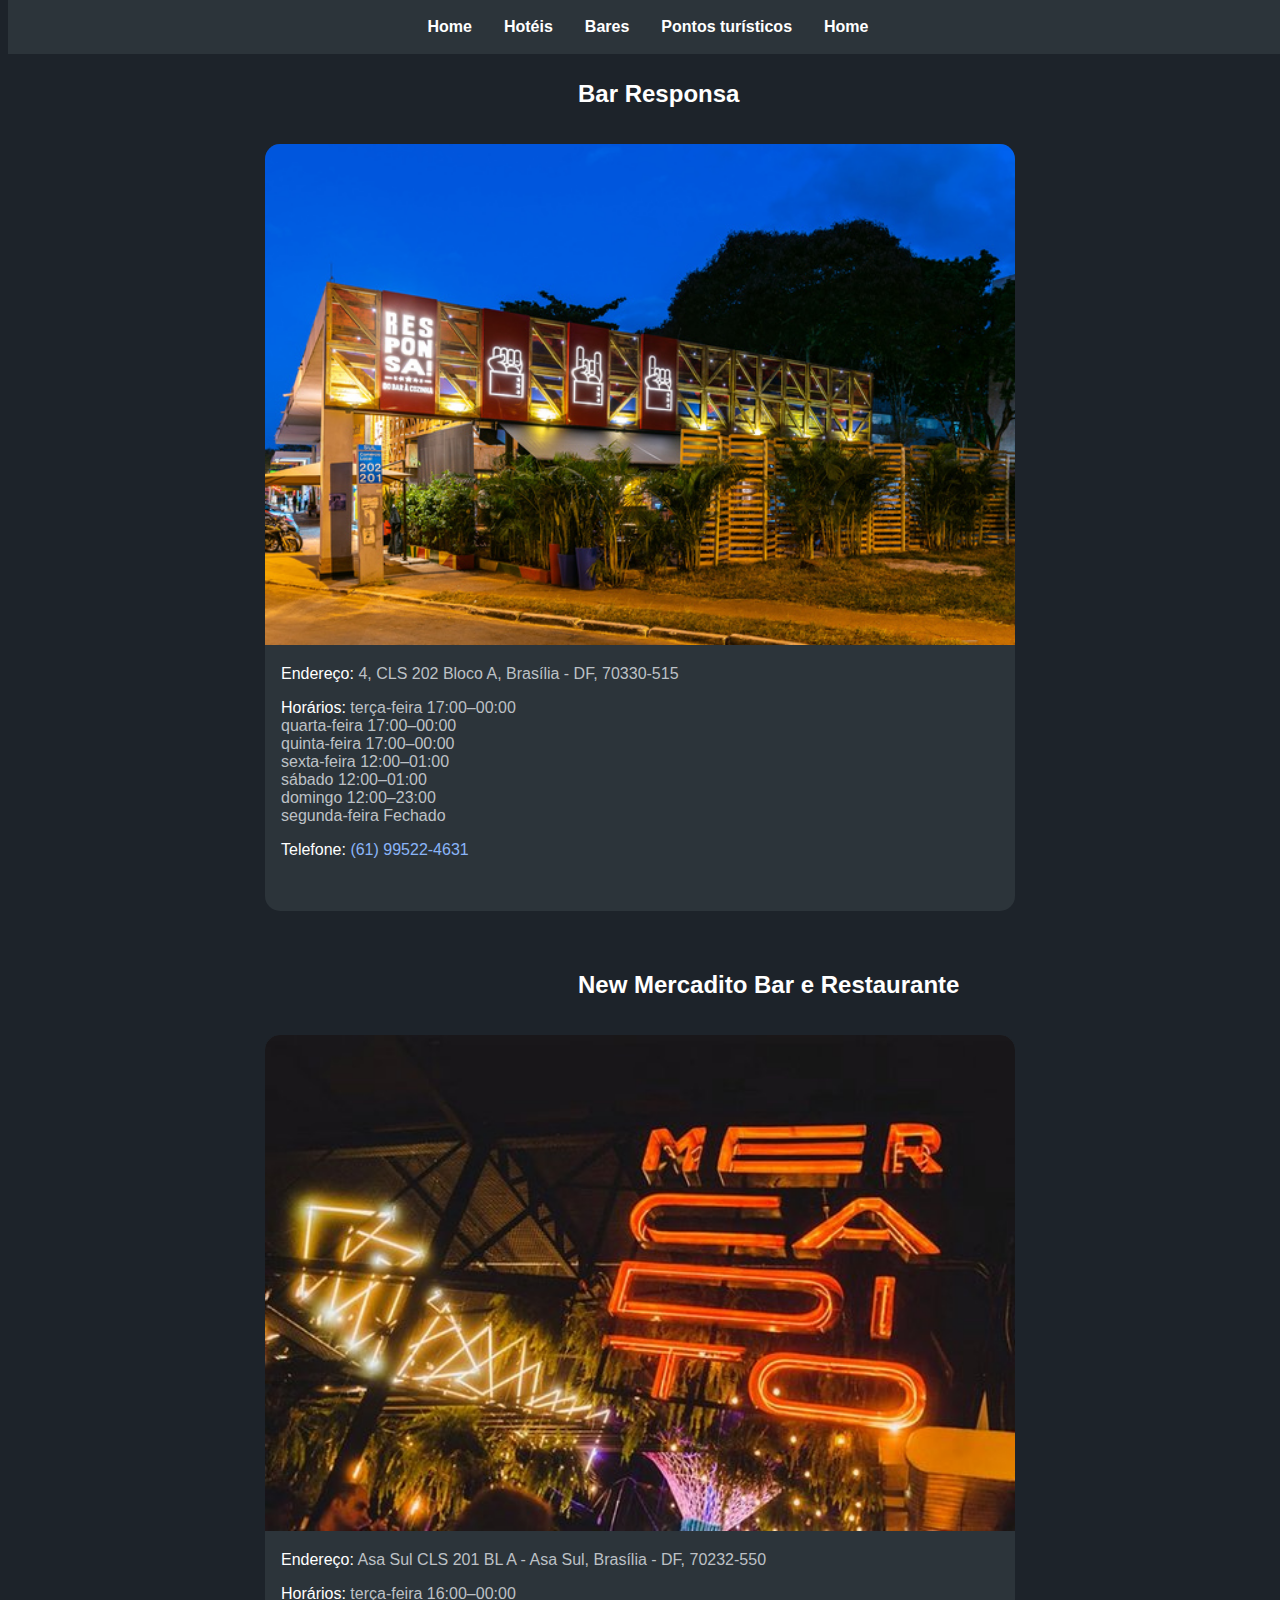
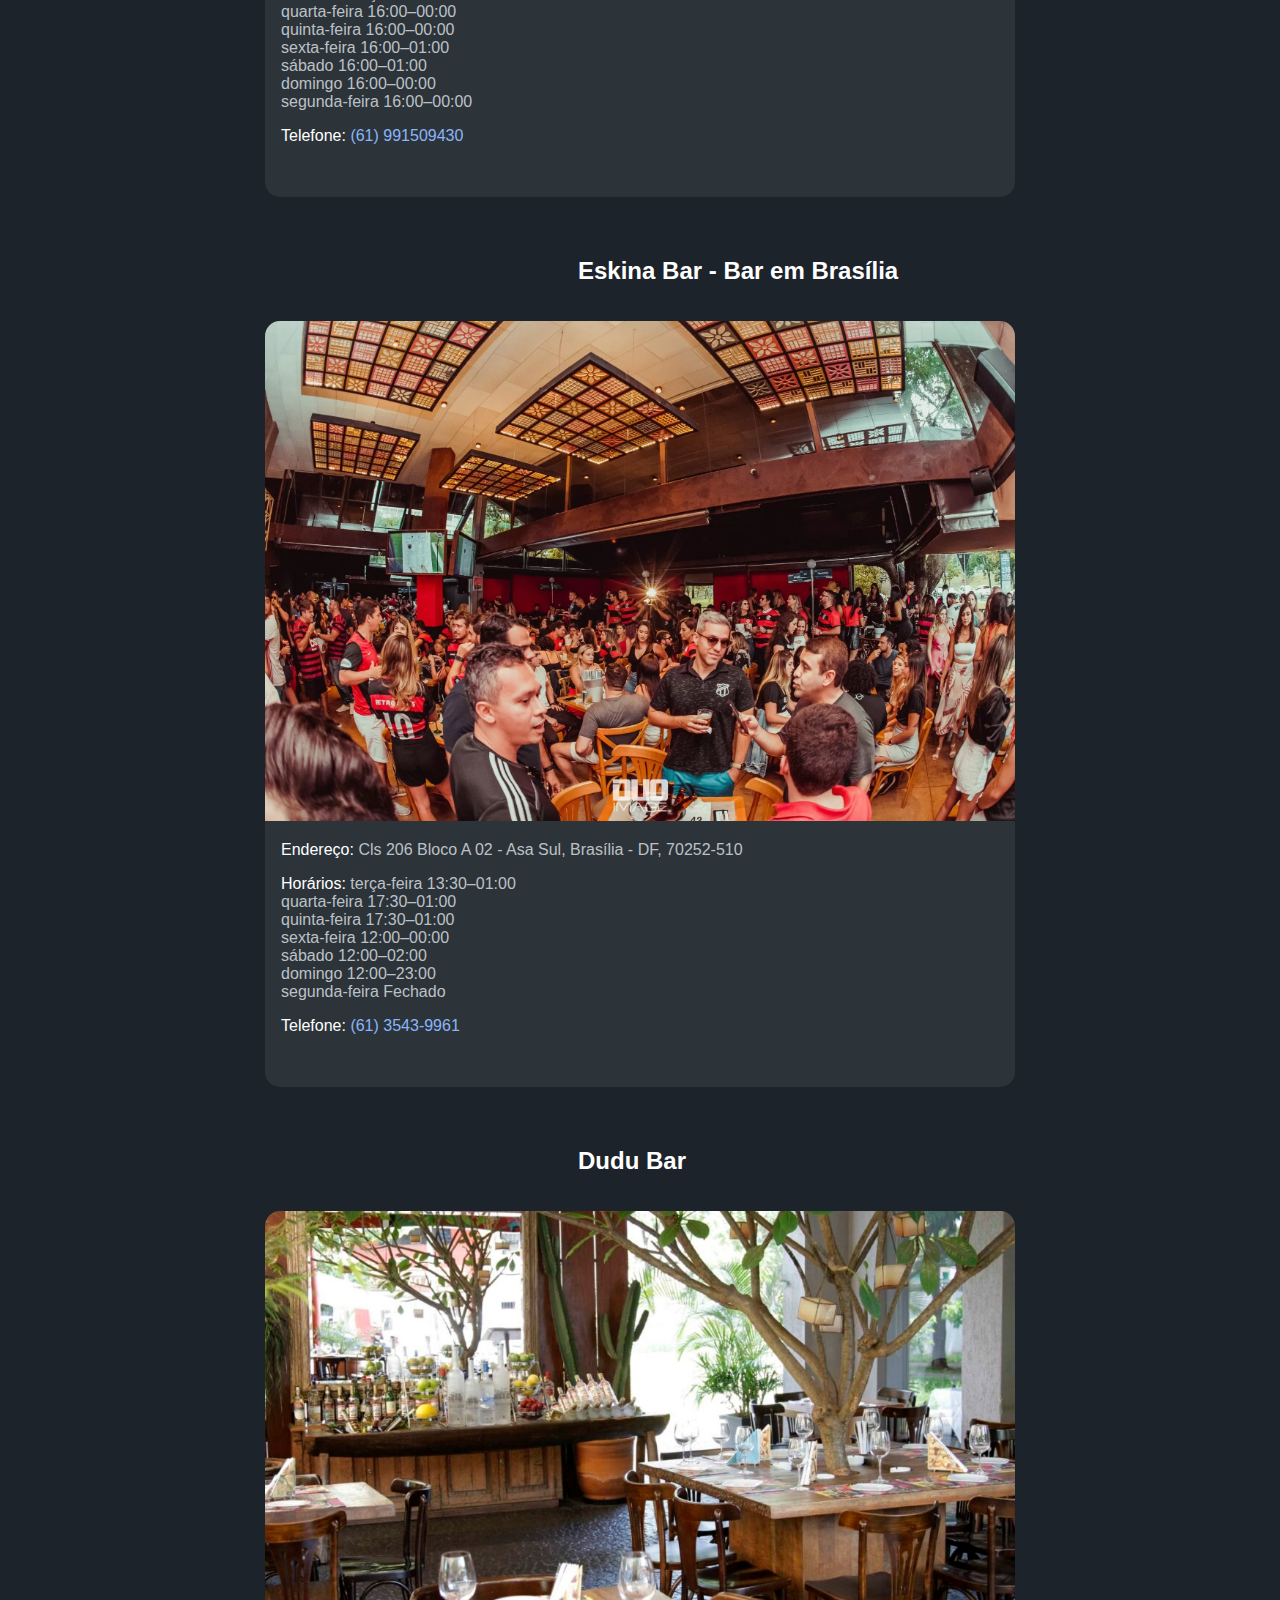
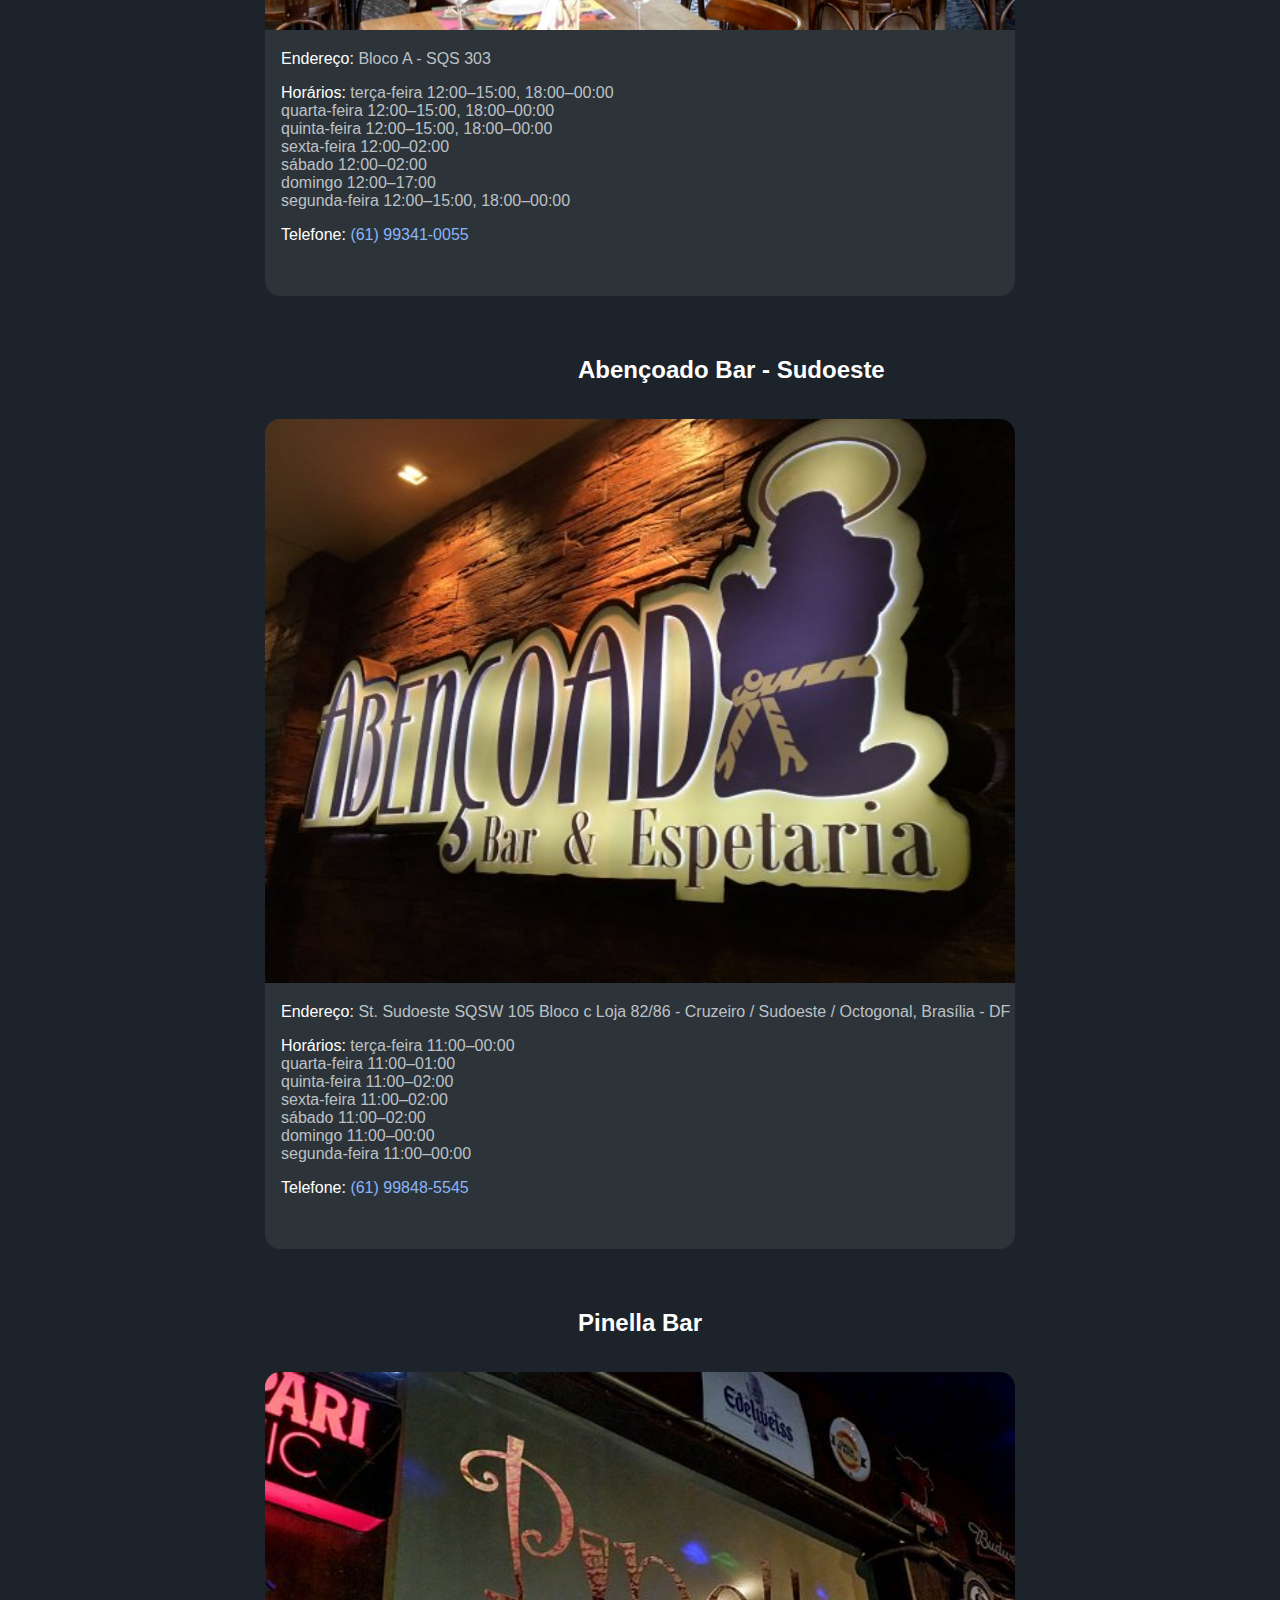
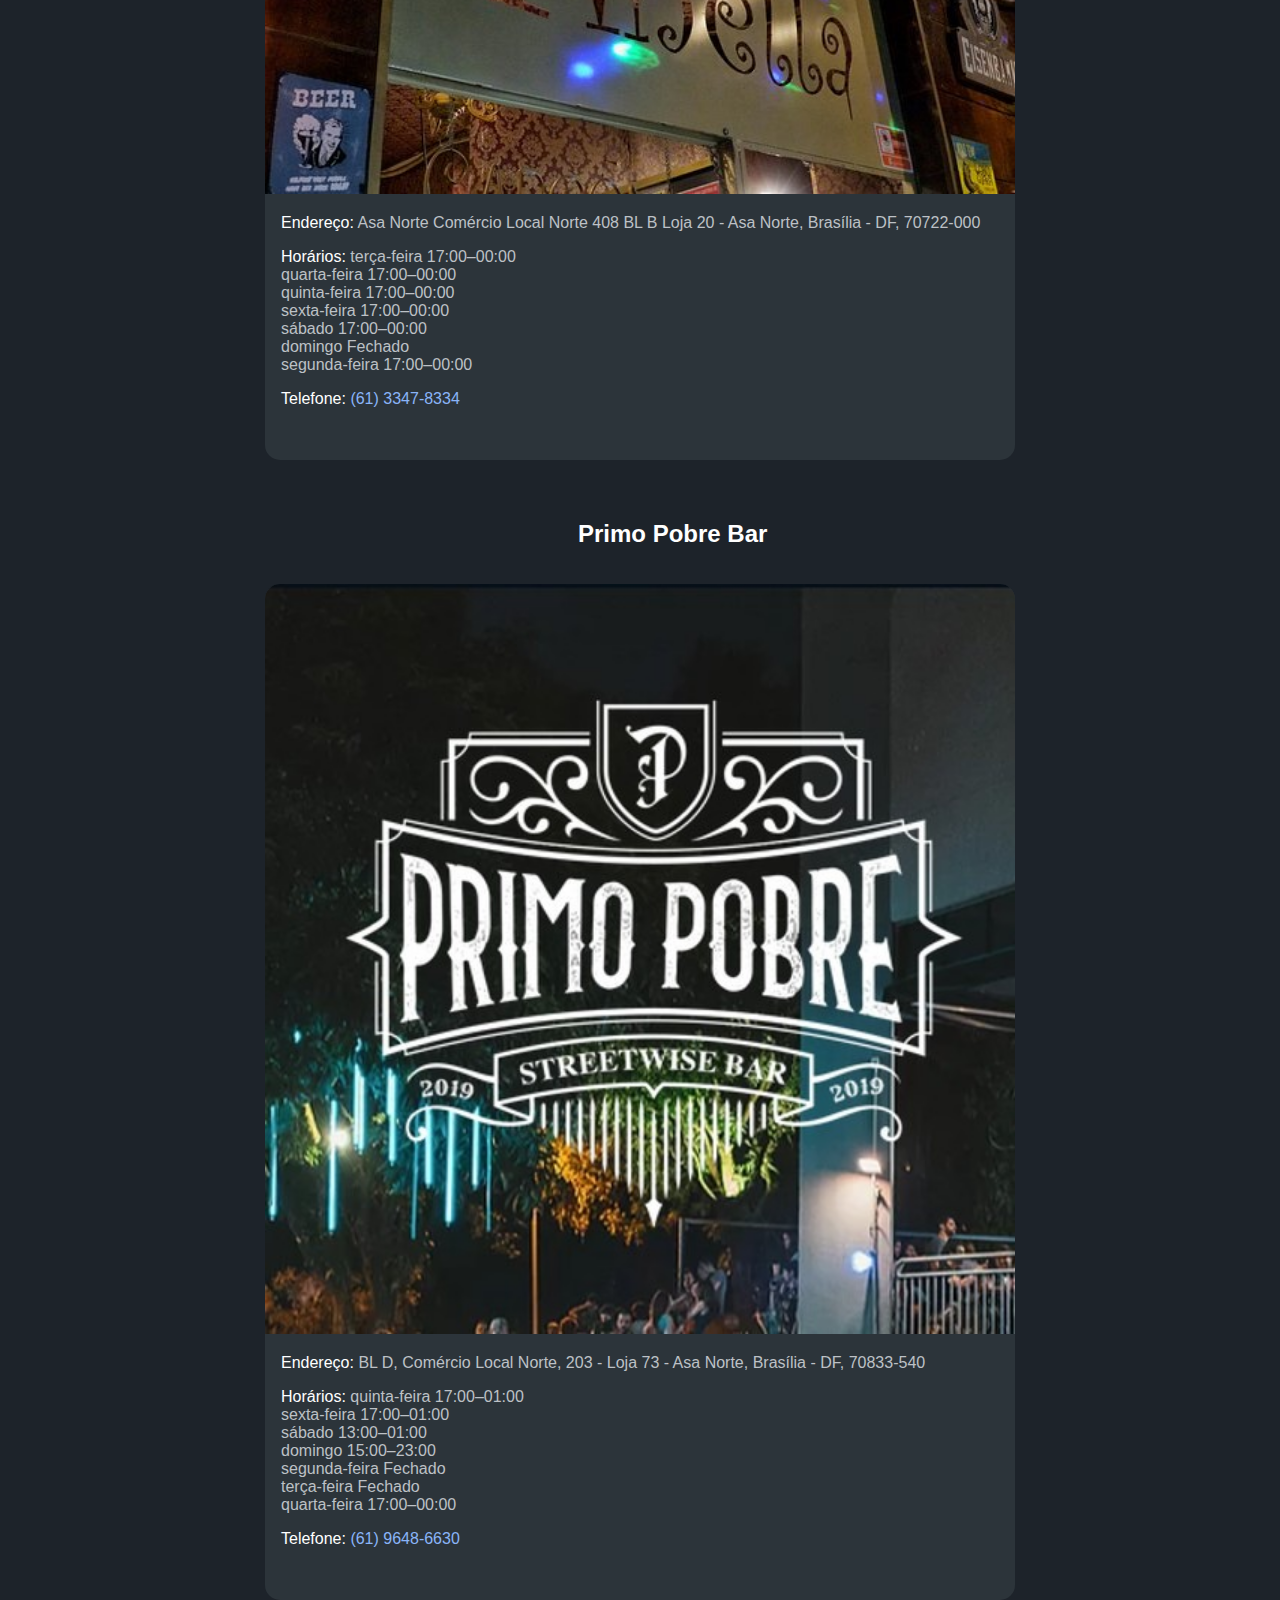
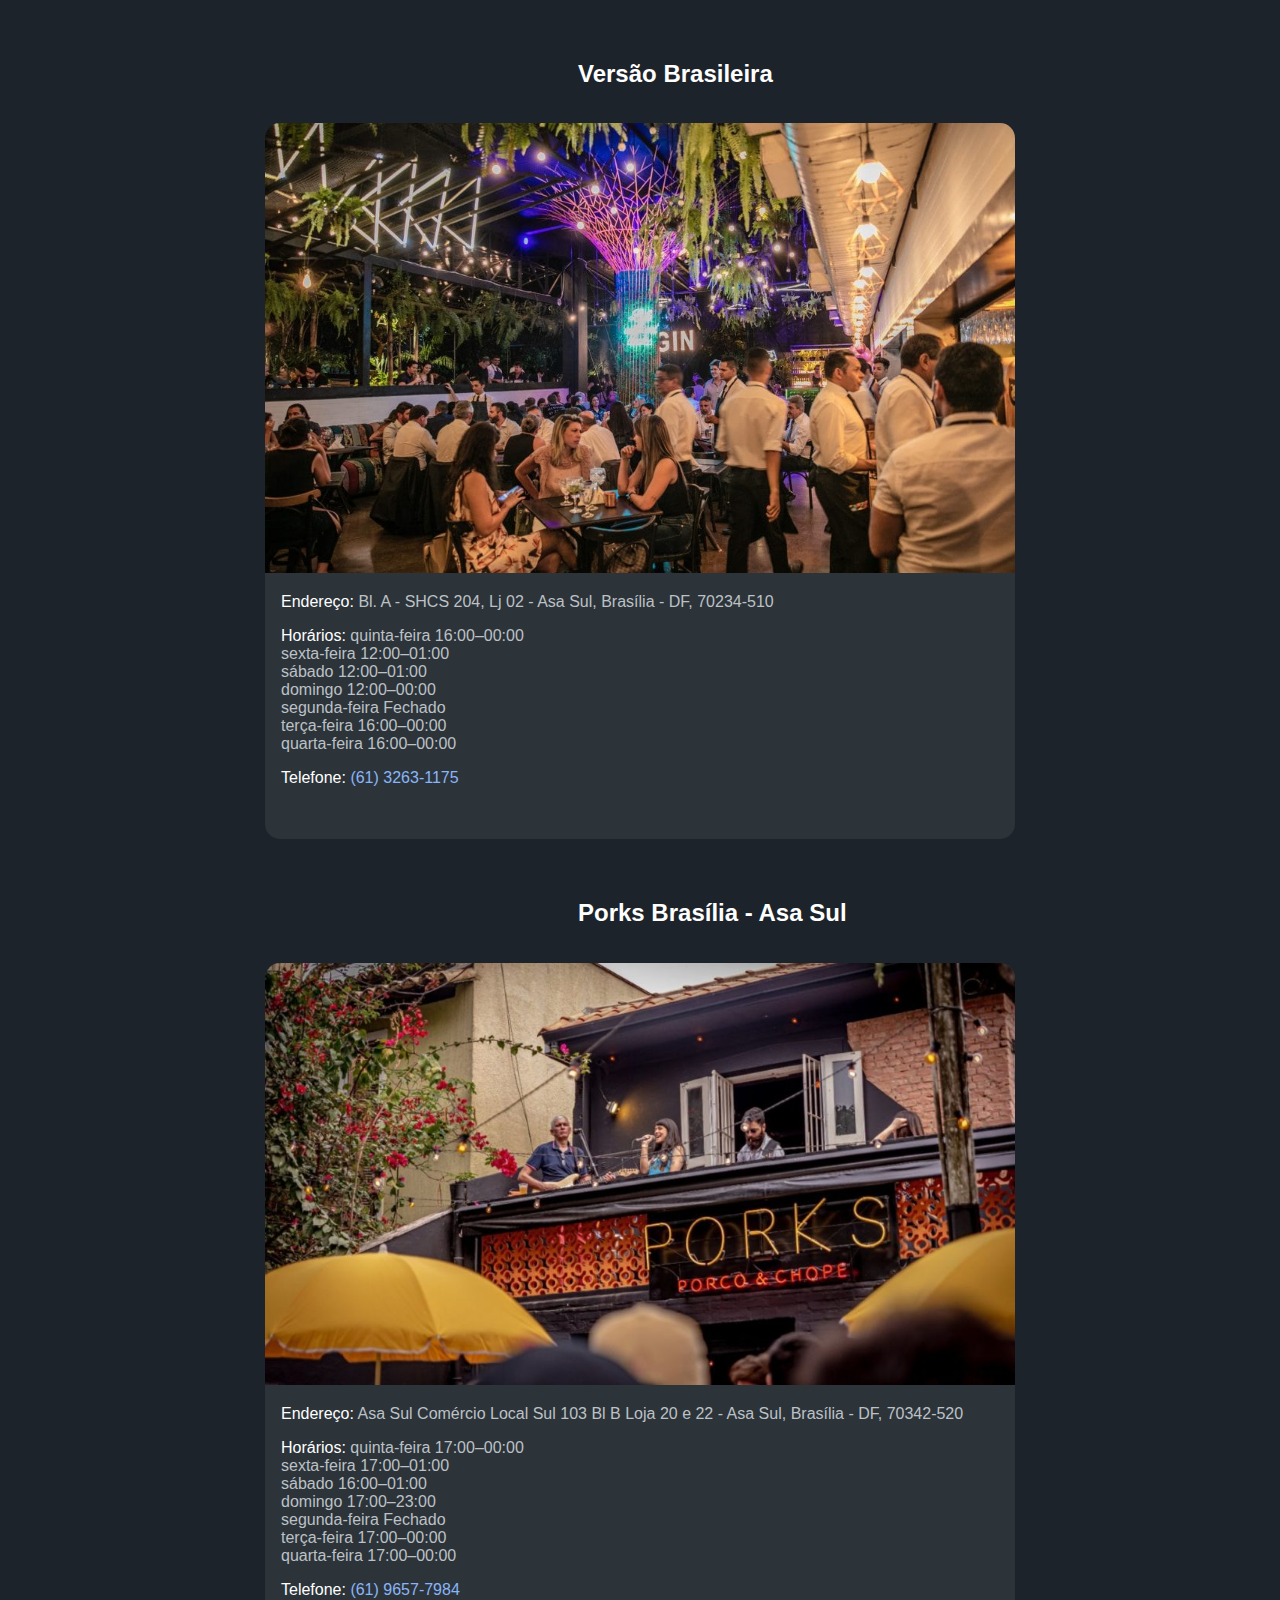
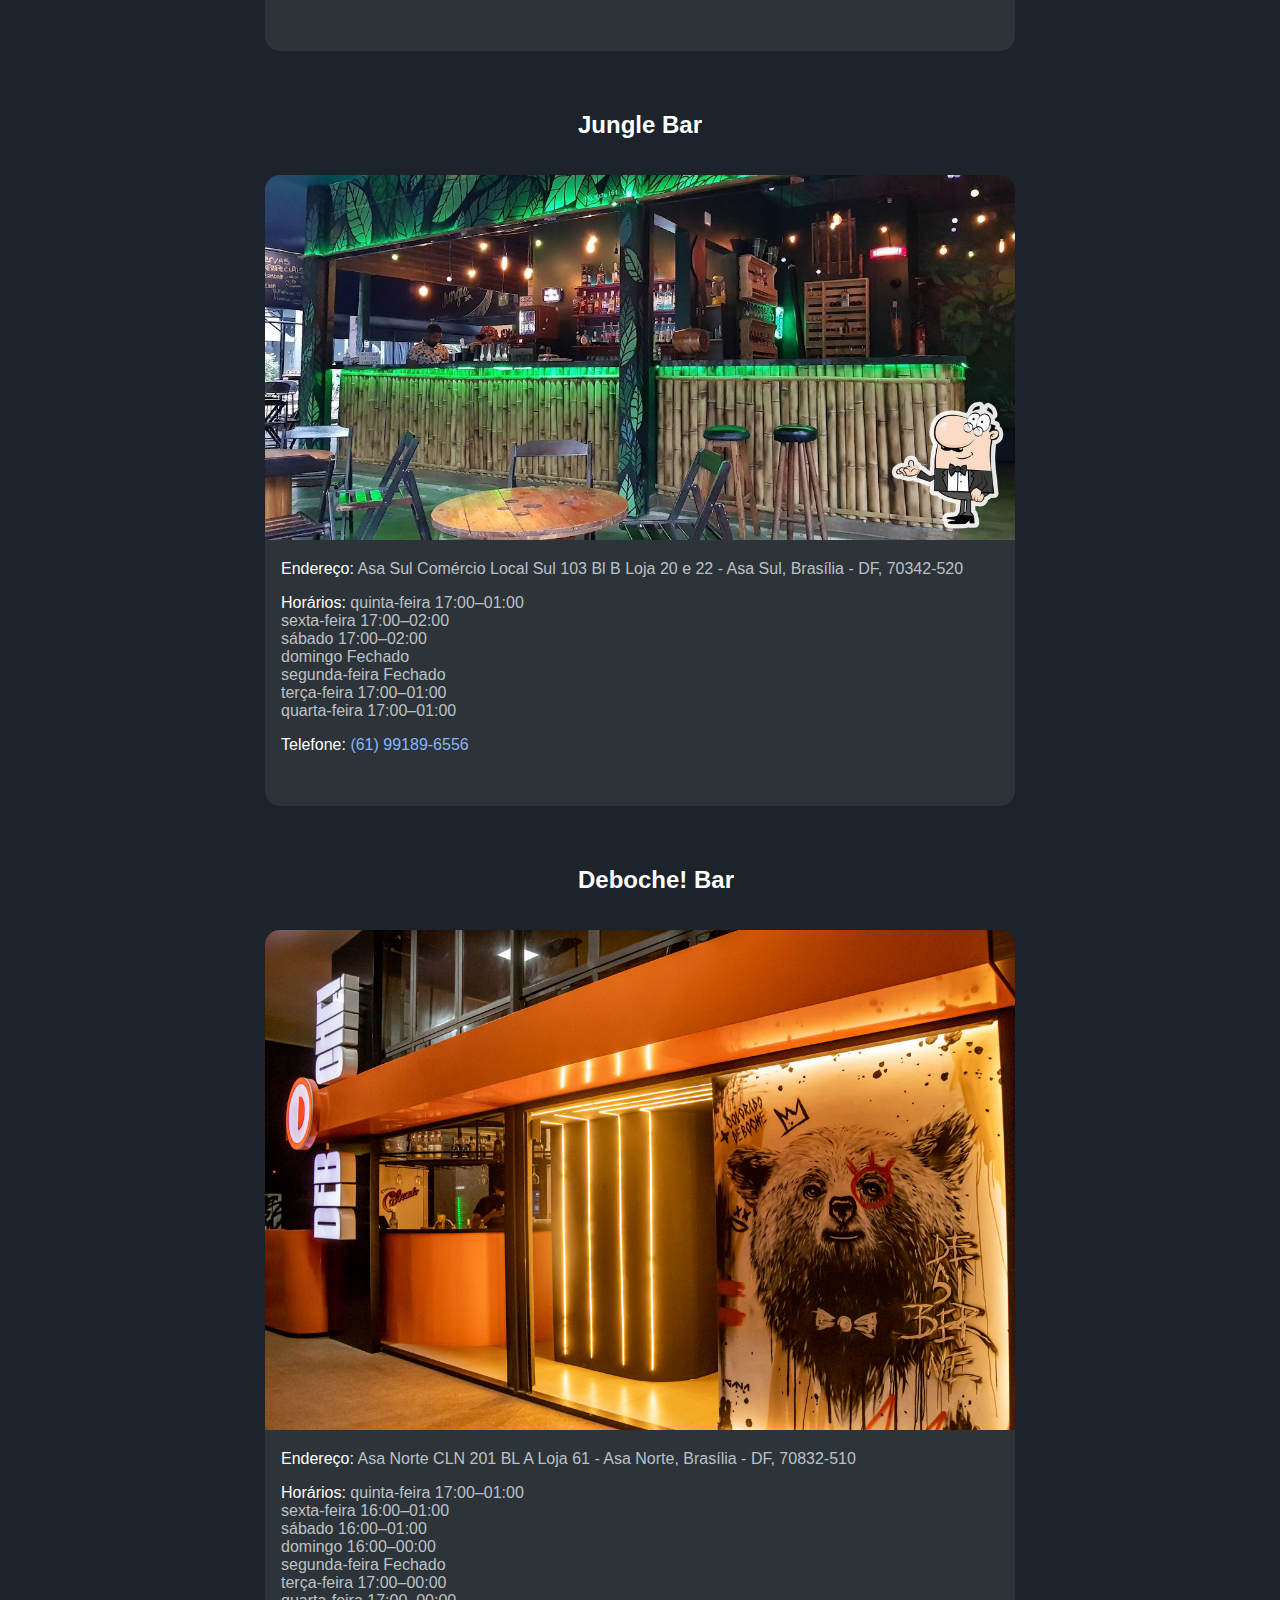
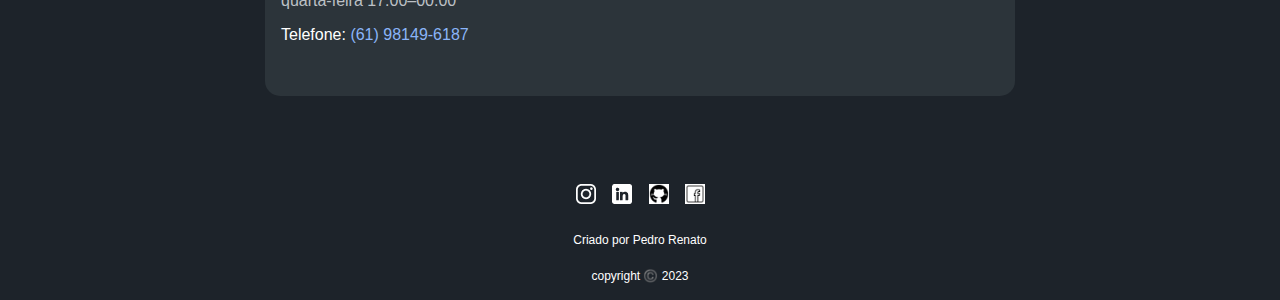
==== bares.html @ 53295cc0 "cartões bares finalizado" ====
<!DOCTYPE html>
<html lang="en">
<head>
    <meta charset="UTF-8">
    <meta http-equiv="X-UA-Compatible" content="IE=edge">
    <meta name="viewport" content="width=device-width, initial-scale=1.0">
    <link rel="stylesheet" href="style.css">
    <title>BSB</title>
    <link href="https://fonts.googleapis.com/icon?family=Material+Icons"rel="stylesheet">
</head>
<body onresize="mudouTamanho()" >
    
    <div class="menu">
        <span id="burguer" class="material-icons md-48" onclick="clickMenu()" >menu</span> 
        <ul class="menu-lista" id="itens">
            <li><a href="index.html" class="menu-item">Home</a></li>
            <li><a href="hoteis.html" class="menu-item">Hotéis</a></li>
            <li><a href="bares.html" class="menu-item">Bares</a></li>
            <li><a href="index.html" class="menu-item">Pontos turísticos</a></li>
            <li><a href="#" class="menu-item">Home</a></li>
        </ul>
    </div>
    <br><br>

    <h2 class="legenda-hoteis">Bar Responsa</h2>
    <article class="cartao-hoteis">
        <div class="cartao-hoteis-itens">
            <a href="#"><img src="responsa.jpg" class="imagens-card" alt="" width="750px"></a><br>
            <p class="texto-turistico"><span>Endereço:</span> 4, CLS 202 Bloco A, Brasília - DF, 70330-515</p>
            <p class="texto-turistico"><span>Horários:</span> 
                terça-feira	17:00–00:00 <br>
                quarta-feira	17:00–00:00 <br>
                quinta-feira	17:00–00:00 <br>
                sexta-feira	12:00–01:00 <br>
                sábado	12:00–01:00 <br>
                domingo	12:00–23:00 <br>
                segunda-feira	Fechado</p>
            <p class="texto-turistico"><span>Telefone:</span> <span class="telefone" >(61) 99522-4631</span></p>
            <br><br>
        </div>
    </article>
    
    <h2 class="legenda-hoteis">New Mercadito Bar e Restaurante</h2>
    <article class="cartao-hoteis">
        <div class="cartao-hoteis-itens">
            <a href="#"><img src="mercadito.jpg"  class="imagens-card" alt="" width="750px"></a><br>
            <p class="texto-turistico"><span>Endereço:</span> Asa Sul CLS 201 BL A - Asa Sul, Brasília - DF, 70232-550</p>
            <p class="texto-turistico"><span>Horários:</span> 
                terça-feira	16:00–00:00 <br>
                quarta-feira	16:00–00:00 <br>
                quinta-feira	16:00–00:00 <br>
                sexta-feira	16:00–01:00 <br>
                sábado	16:00–01:00 <br>
                domingo	16:00–00:00 <br>
                segunda-feira 16:00–00:00</p>
            <p class="texto-turistico"><span>Telefone:</span> <span class="telefone" >(61) 991509430</span></p>
            <br><br>
        </div>
    </article>

    <h2 class="legenda-hoteis">Eskina Bar - Bar em Brasília</h2>
    <article class="cartao-hoteis">
        <div class="cartao-hoteis-itens">
            <a href="#"><img src="eskina.webp" class="imagens-card" alt="" width="750px"></a><br>
            <p class="texto-turistico"><span>Endereço:</span> Cls 206 Bloco A 02 - Asa Sul, Brasília - DF, 70252-510</p>
            <p class="texto-turistico"><span>Horários:</span> 
                terça-feira	13:30–01:00 <br>
                quarta-feira	17:30–01:00 <br>
                quinta-feira	17:30–01:00 <br>
                sexta-feira	12:00–00:00 <br>
                sábado	12:00–02:00 <br>
                domingo	12:00–23:00 <br>
                segunda-feira Fechado</p>
            <p class="texto-turistico"><span>Telefone:</span> <span class="telefone" >(61) 3543-9961</span></p>
            <br><br>
        </div>
    </article>


    <h2 class="legenda-hoteis">Dudu Bar</h2>
    <article class="cartao-hoteis">
        <div class="cartao-hoteis-itens">
            <a href="#"><img src="dudu-bar.jpg"  class="imagens-card" alt="" width="750px"></a><br>
            <p class="texto-turistico"><span>Endereço:</span> Bloco A - SQS 303</p>
            <p class="texto-turistico"><span>Horários:</span> 
                terça-feira	    12:00–15:00, 18:00–00:00 <br>
                quarta-feira	12:00–15:00, 18:00–00:00 <br>
                quinta-feira	12:00–15:00, 18:00–00:00 <br>
                sexta-feira	    12:00–02:00 <br>
                sábado	        12:00–02:00 <br>
                domingo	        12:00–17:00 <br>
                segunda-feira	12:00–15:00, 18:00–00:00
            </p>
            <p class="texto-turistico"><span>Telefone:</span> <span class="telefone" >(61) 99341-0055</span></p>
            <br><br>
        </div>
    </article>

    <h2 class="legenda-hoteis">Abençoado Bar - Sudoeste</h2>
    <article class="cartao-hoteis">
        <div class="cartao-hoteis-itens">
            <a href="#"><img src="abencoado.jpg" class="imagens-card" alt="" width="750px"></a><br>
            <p class="texto-turistico"><span>Endereço:</span> St. Sudoeste SQSW 105 Bloco c Loja 82/86 - Cruzeiro / Sudoeste / Octogonal, Brasília - DF</p>
            <p class="texto-turistico"><span>Horários:</span> terça-feira	11:00–00:00 <br>
                quarta-feira	11:00–01:00 <br>
                quinta-feira	11:00–02:00 <br>
                sexta-feira	11:00–02:00 <br>
                sábado	11:00–02:00 <br>
                domingo	11:00–00:00 <br>
                segunda-feira	11:00–00:00
            </p>
            <p class="texto-turistico"><span>Telefone:</span> <span class="telefone" >(61) 99848-5545</span></p>
            <br><br>
        </div>
    </article>

    <h2 class="legenda-hoteis">Pinella Bar</h2>
    <article class="cartao-hoteis">
        <div class="cartao-hoteis-itens">
            <a href="#"><img src="pinella.jpg" class="imagens-card" alt="" width="750px"></a><br>
            <p class="texto-turistico"><span>Endereço:</span> Asa Norte Comércio Local Norte 408 BL B Loja 20 - Asa Norte, Brasília - DF, 70722-000</p>
            <p class="texto-turistico"><span>Horários:</span> terça-feira	17:00–00:00 <br>
                quarta-feira	17:00–00:00 <br>
                quinta-feira	17:00–00:00 <br>
                sexta-feira	17:00–00:00 <br>
                sábado	17:00–00:00 <br>
                domingo	Fechado <br>
                segunda-feira	17:00–00:00
            </p>
            <p class="texto-turistico"><span>Telefone:</span> <span class="telefone" >(61) 3347-8334</span></p>
            <br><br>
        </div>
    </article>

    <h2 class="legenda-hoteis">Primo Pobre Bar</h2>
    <article class="cartao-hoteis">
        <div class="cartao-hoteis-itens">
            <a href="#"><img src="primo-pobre.jpg" class="imagens-card" alt="" width="750px"></a><br>
            <p class="texto-turistico"><span>Endereço:</span> BL D, Comércio Local Norte, 203 - Loja 73 - Asa Norte, Brasília - DF, 70833-540</p>
            <p class="texto-turistico"><span>Horários:</span> quinta-feira	17:00–01:00 <br>
                sexta-feira	17:00–01:00 <br>
                sábado	13:00–01:00 <br> 
                domingo	15:00–23:00 <br>
                segunda-feira	Fechado <br>
                terça-feira	Fechado <br>
                quarta-feira	17:00–00:00</p>
            <p class="texto-turistico"><span>Telefone:</span> <span class="telefone" > (61) 9648-6630</span></p>
            <br><br>
        </div>
    </article>

    <h2 class="legenda-hoteis">Versão Brasileira</h2>
    <article class="cartao-hoteis">
        <div class="cartao-hoteis-itens">
            <a href="#"><img src="versao-brasileira.jpg" class="imagens-card" alt="" width="750px"></a><br>
            <p class="texto-turistico"><span>Endereço:</span> Bl. A - SHCS 204, Lj 02 - Asa Sul, Brasília - DF, 70234-510</p>
            <p class="texto-turistico"><span>Horários:</span>  
                quinta-feira	16:00–00:00 <br>
                sexta-feira	12:00–01:00 <br>
                sábado	12:00–01:00 <br>
                domingo	12:00–00:00 <br>
                segunda-feira	Fechado <br>
                terça-feira	16:00–00:00 <br>
                quarta-feira	16:00–00:00</p>
            <p class="texto-turistico"><span>Telefone:</span> <span class="telefone" > (61) 3263-1175</span></p>
            <br><br>
        </div>
    </article>

    <h2 class="legenda-hoteis">Porks Brasília - Asa Sul</h2>
    <article class="cartao-hoteis">
        <div class="cartao-hoteis-itens">
            <a href="#"><img src="porks.jpg" class="imagens-card" alt="" width="750px"></a><br>
            <p class="texto-turistico"><span>Endereço:</span> Asa Sul Comércio Local Sul 103 Bl B Loja 20 e 22 - Asa Sul, Brasília - DF, 70342-520</p>
            <p class="texto-turistico"><span>Horários:</span>  
                quinta-feira	17:00–00:00 <br>
                sexta-feira	17:00–01:00 <br>
                sábado	16:00–01:00 <br>
                domingo	17:00–23:00 <br>
                segunda-feira	Fechado <br>
                terça-feira	17:00–00:00 <br>
                quarta-feira	17:00–00:00</p>
            <p class="texto-turistico"><span>Telefone:</span> <span class="telefone" > (61) 9657-7984</span></p>
            <br><br>
        </div>
    </article>

    <h2 class="legenda-hoteis">Jungle Bar</h2>
    <article class="cartao-hoteis">
        <div class="cartao-hoteis-itens">
            <a href="#"><img src="jungle-bar.jpg" class="imagens-card" alt="" width="750px"></a><br>
            <p class="texto-turistico"><span>Endereço:</span> Asa Sul Comércio Local Sul 103 Bl B Loja 20 e 22 - Asa Sul, Brasília - DF, 70342-520</p>
            <p class="texto-turistico"><span>Horários:</span>  
                quinta-feira	17:00–01:00 <br>
                sexta-feira	17:00–02:00 <br>
                sábado	17:00–02:00 <br>
                domingo	Fechado <br>
                segunda-feira	Fechado <br>
                terça-feira	17:00–01:00 <br>
                quarta-feira	17:00–01:00</p>
            <p class="texto-turistico"><span>Telefone:</span> <span class="telefone" > (61) 99189-6556</span></p>
            <br><br>
        </div>
    </article>

    <h2 class="legenda-hoteis">Deboche! Bar</h2>
    <article class="cartao-hoteis">
        <div class="cartao-hoteis-itens">
            <a href="#"><img src="deboche-bar.jpg" class="imagens-card" alt="" width="750px"></a><br>
            <p class="texto-turistico"><span>Endereço:</span> Asa Norte CLN 201 BL A Loja 61 - Asa Norte, Brasília - DF, 70832-510</p>
            <p class="texto-turistico"><span>Horários:</span>  
                quinta-feira	17:00–01:00 <br>
                sexta-feira	16:00–01:00 <br>
                sábado	16:00–01:00 <br>
                domingo	16:00–00:00 <br>
                segunda-feira	Fechado <br>
                terça-feira	17:00–00:00 <br>
                quarta-feira	17:00–00:00</p>
            <p class="texto-turistico"><span>Telefone:</span> <span class="telefone" > (61) 98149-6187</span></p>
            <br><br>
        </div>
    </article>

    <footer class="footer">

        <div class="redes">
            <a href="https://www.instagram.com/pedrorenato_pr/" class="redes-icones" ><img src="instagram-footer.png" alt=""></a>
            <a href="https://www.linkedin.com/in/pedrorenatofreire/" class="redes-icones" ><img src="linkedin-footer.png" alt=""></a>
            <a href="https://github.com/Pedrorenatopr" class="redes-icones" ><img src="github.png" alt="" width="20px"></a>
            <a href="https://www.facebook.com/pedrorenato.pr" class="redes-icones" ><img src="icons8-facebook-50.png" alt="" width="20px"></a>
        </div>

        <div class="texto-footer">
            <p>Criado por Pedro Renato</p>
            <p>copyright ©️ 2023</p>
        </div>
    </footer>

    <script>

        function mudouTamanho() {
            if (window.innerWidth >= 700) {
                itens.style.display = 'flex'
            } else {
                itens.style.display = 'none' 
            }
        }

        function clickMenu() {
            if (itens.style.display == 'block'){
                itens.style.display = 'none'
            } else {
                itens.style.display = 'block'
            }
        }
    </script>
    
</body>
</html>
---- style.css ----
body {
    background-color: #1D232A;
    font-family: Arial, Helvetica, sans-serif;
    top: 0;
    margin-top: 0;
}


.menu-lista {
    align-items: center;
    display: inline-flex;
    justify-content: center;
    padding: 2vh 0;
    position: fixed;
    width: 100%;
    background-color: #2C343A;
    margin-top: 0;
    z-index: 8;
    list-style: none;

}

/*.menu-lista {
    display: flex;
    color: white;
    justify-content: center;
    text-decoration: none;
    list-style: none;
    list-style-type: none;
} */

.menu-item {
    color: white;
    padding: 1em;
    text-decoration: none;
    list-style: none;
    list-style-type: none;
    font-weight: bold;

}

.fotos {
    display: flex;
    align-items: center;
    text-align: center;
    justify-content: center;
    padding-top: 50px;
}

.card-fotos {
    color: white;
}

.texto-fotos {
    color: white;
    max-width: 40%;
    line-height: 1.5rem;
}

.textos {
    display: flex;
    justify-content: center;
}

.legenda-hoteis {
    color: white;
    padding-left: 570px;
    padding-top: 1em;
}

.teste {
    padding-left: 1em;
}

.cartao-hoteis {
    display: flex;
    justify-content: center;
    padding: 1em;
}

.texto-hoteis {
    color: white;
}

.texto-bares {
    color: white;
    line-height: 1.7rem;
}

.texto-turistico {
    color: #bdc1c6;
    display: block;
    padding-left: 1em;

}

.texto-info {
    color: #bdc1c6;
    padding: 1em;
    line-height: 1.5rem;
}

.precos {
    color: green;
    font-weight: bold;
}

.telefone {
    color: #8ab4f8;
}

span {
    color: white;
}

.redes {
    display: flex;
    justify-content: center;
}

.redes-icones {
    padding: 0.5em;
}

.texto-footer {
    text-align: center;
    font-size: 12px;
    color: white;
    line-height: 1.5rem;
}

.footer {
    padding-top: 4em;
}

.cartao-hoteis-itens {
    background-color: #2C343A;
    border-radius: 15px;
    overflow: hidden;
}

.menu {
    position: fixed;
}

#burguer {
    display: none;

}

.icone-seta {
    display: flex;
    background-color: #2C343A;
    align-items: center;
    width: 190vh;
    justify-content: end; 
}

.icone-seta-texto {
    color: white;
}

.estrelas {
    padding-left: 0.9em;
    padding-top: 0.9em;
}



@media screen and  (max-device-width: 700px) {
    .legenda-hoteis {
        display: block;
        color: white;
        padding-left: 1em;
    }

    .menu-item {
        display: inline-block;
        padding: 1em;
        text-decoration: none;
        list-style: none;
        list-style-type: none;
    }

    .menu-lista {
        list-style: none;
    }

    .imagens-card {
        width: 380px;
    }

    #burguer {
        display: block;
        cursor: pointer;
        padding: 10px;
        background-color: #2C343A;
        width: 100vh;
    }

    .menu-lista {
        display: none;
    }

    .menu {
        position: fixed;
    }

    

}
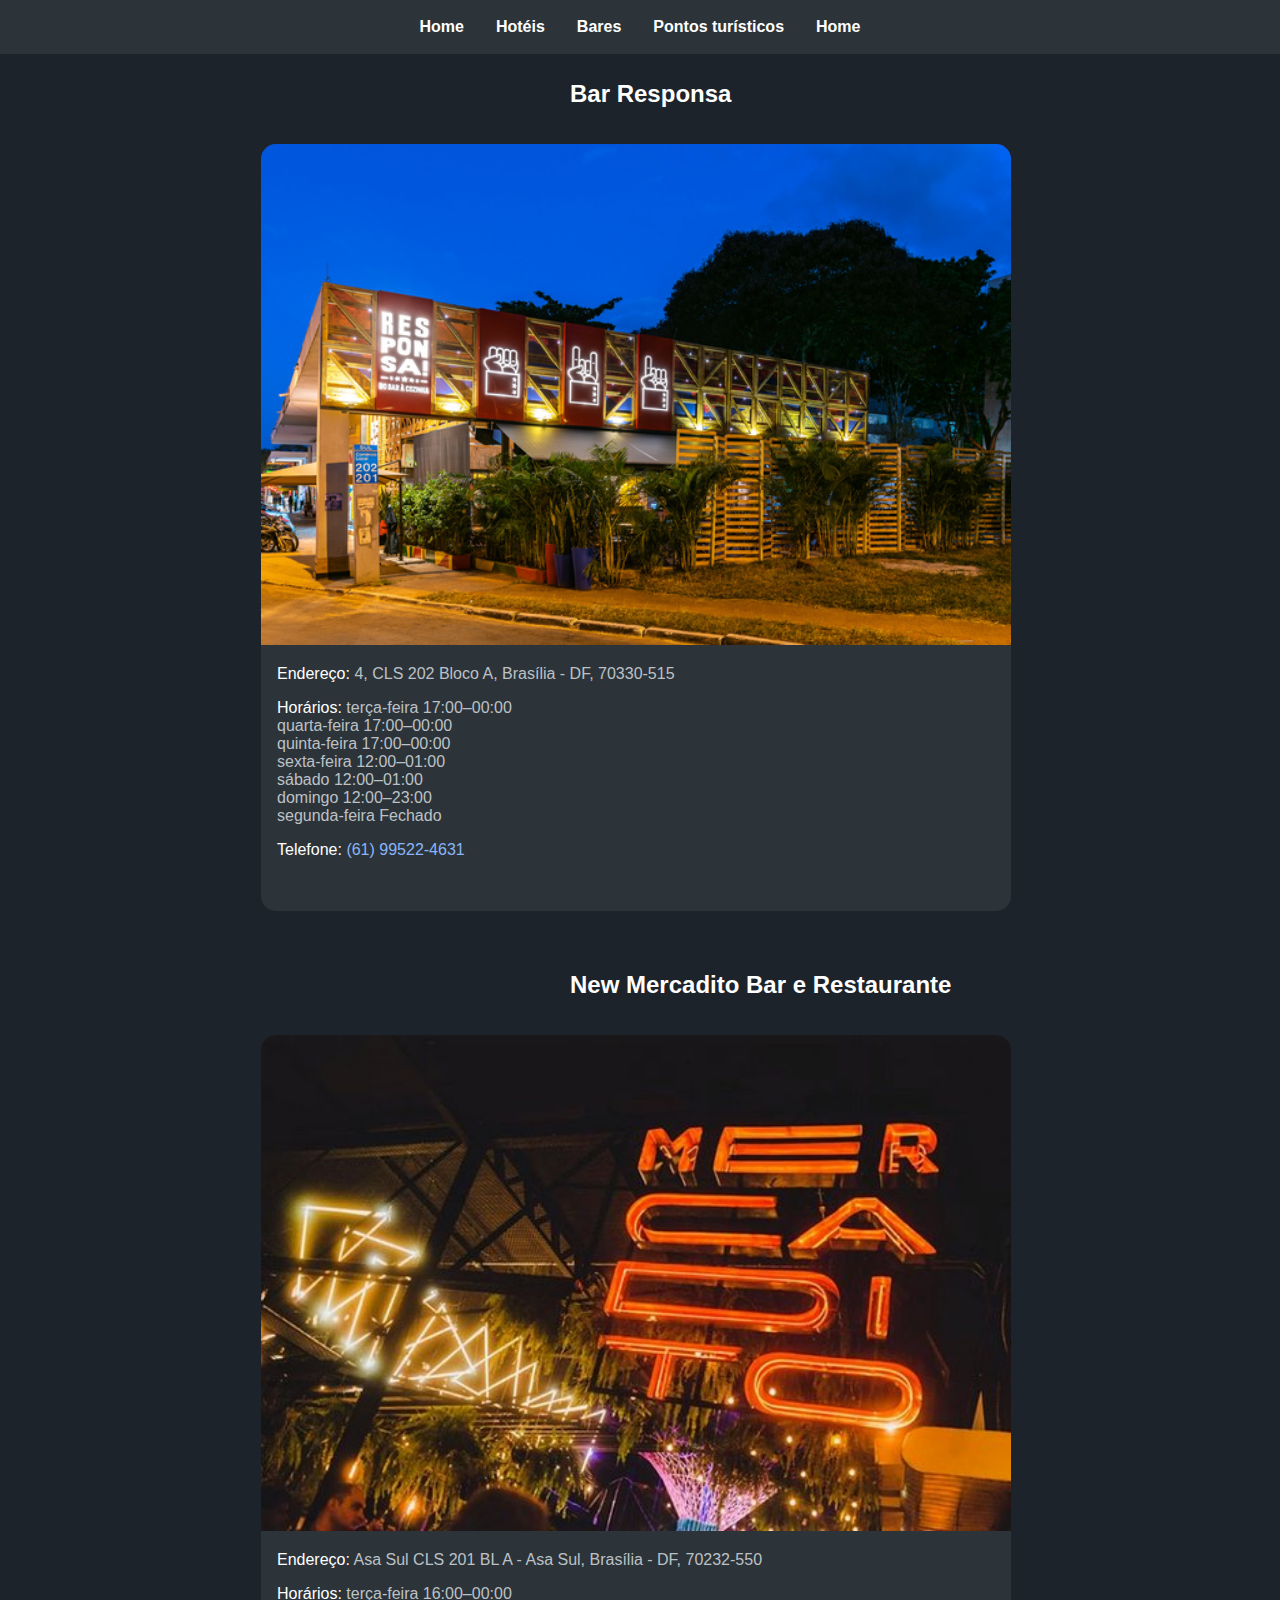
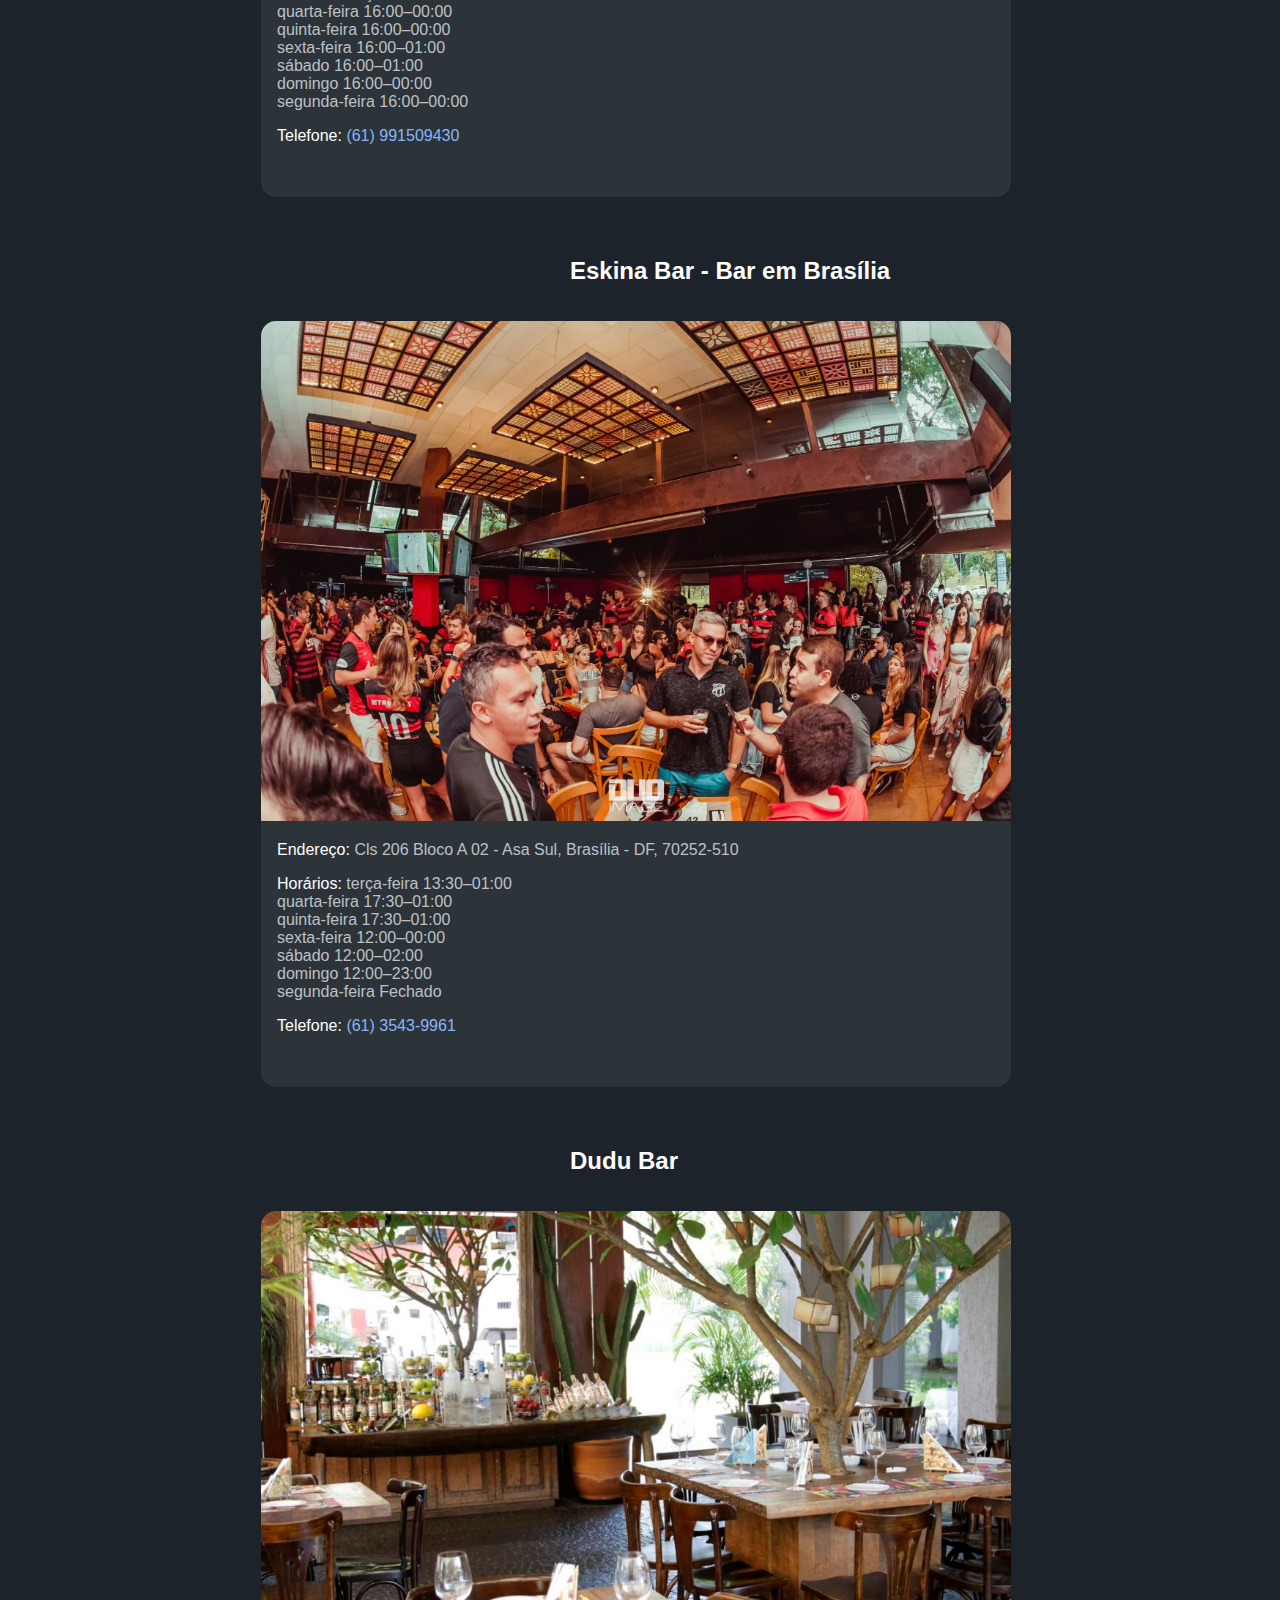
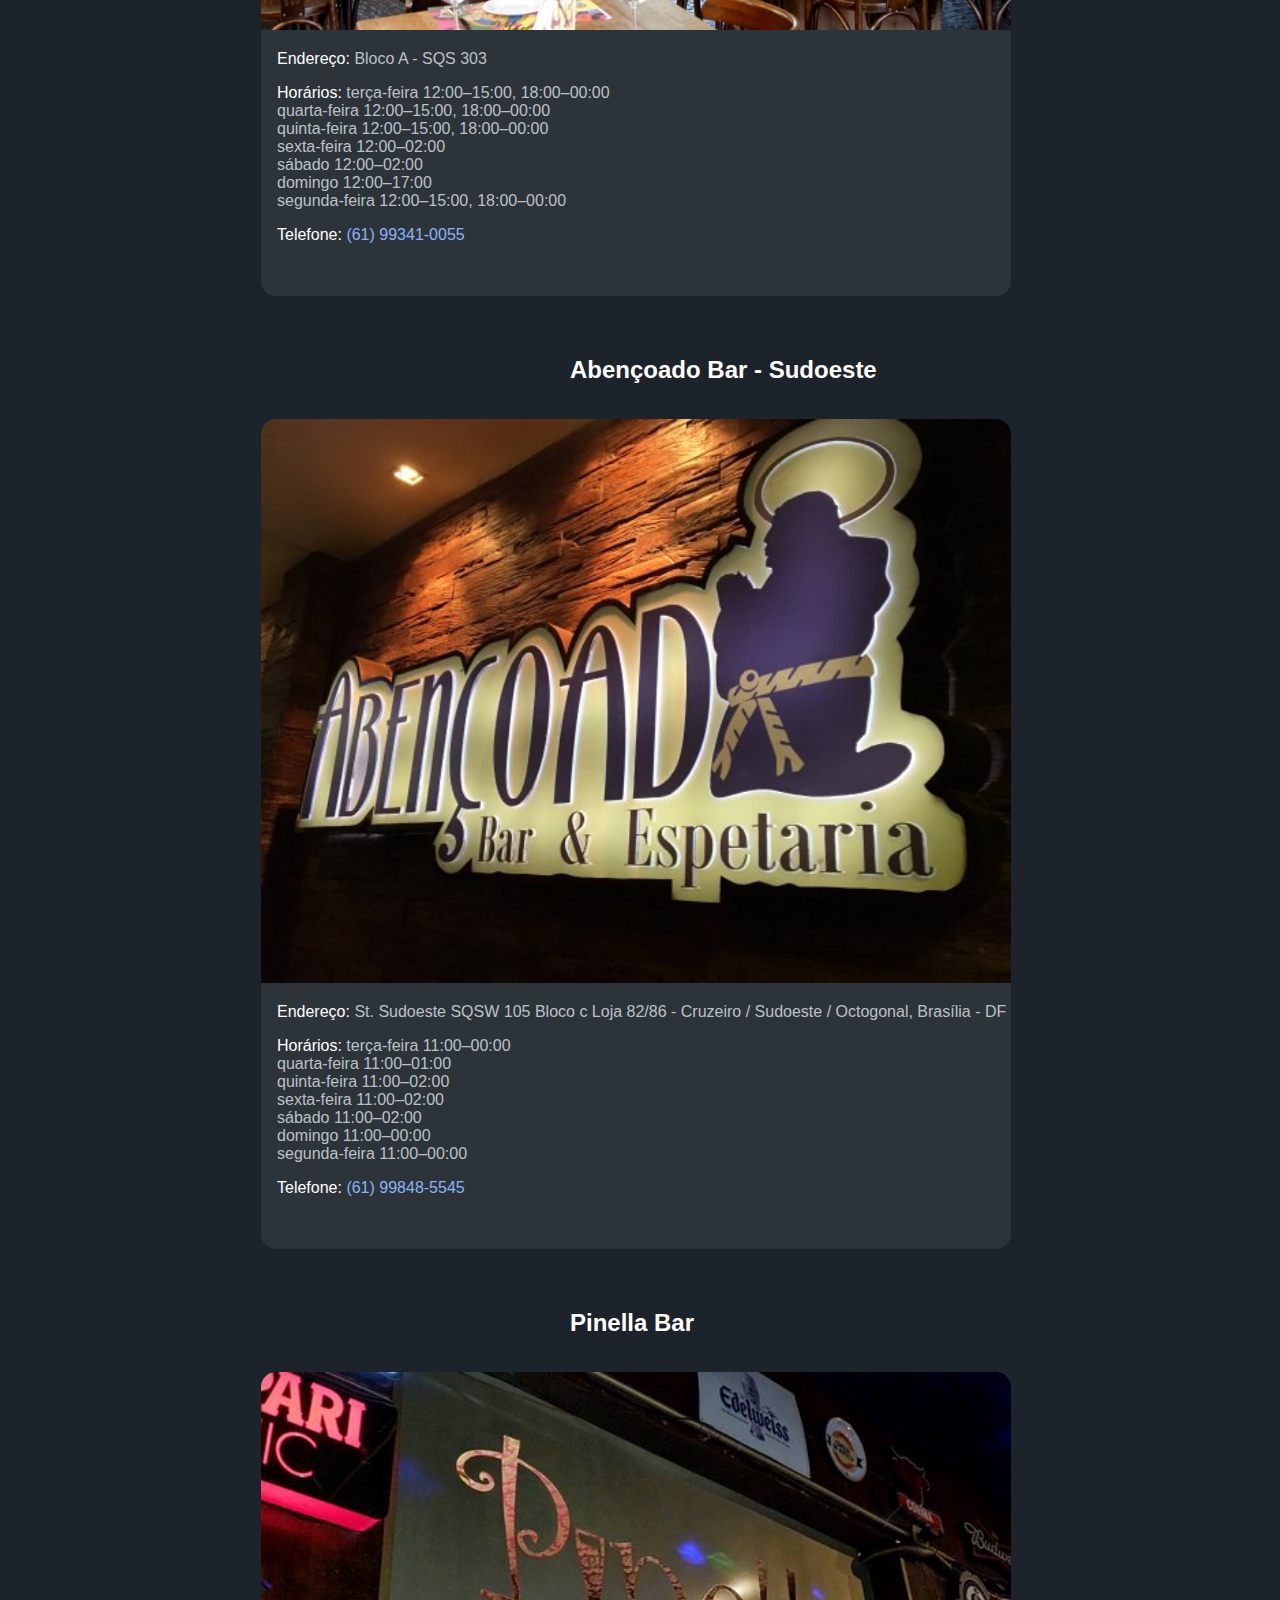
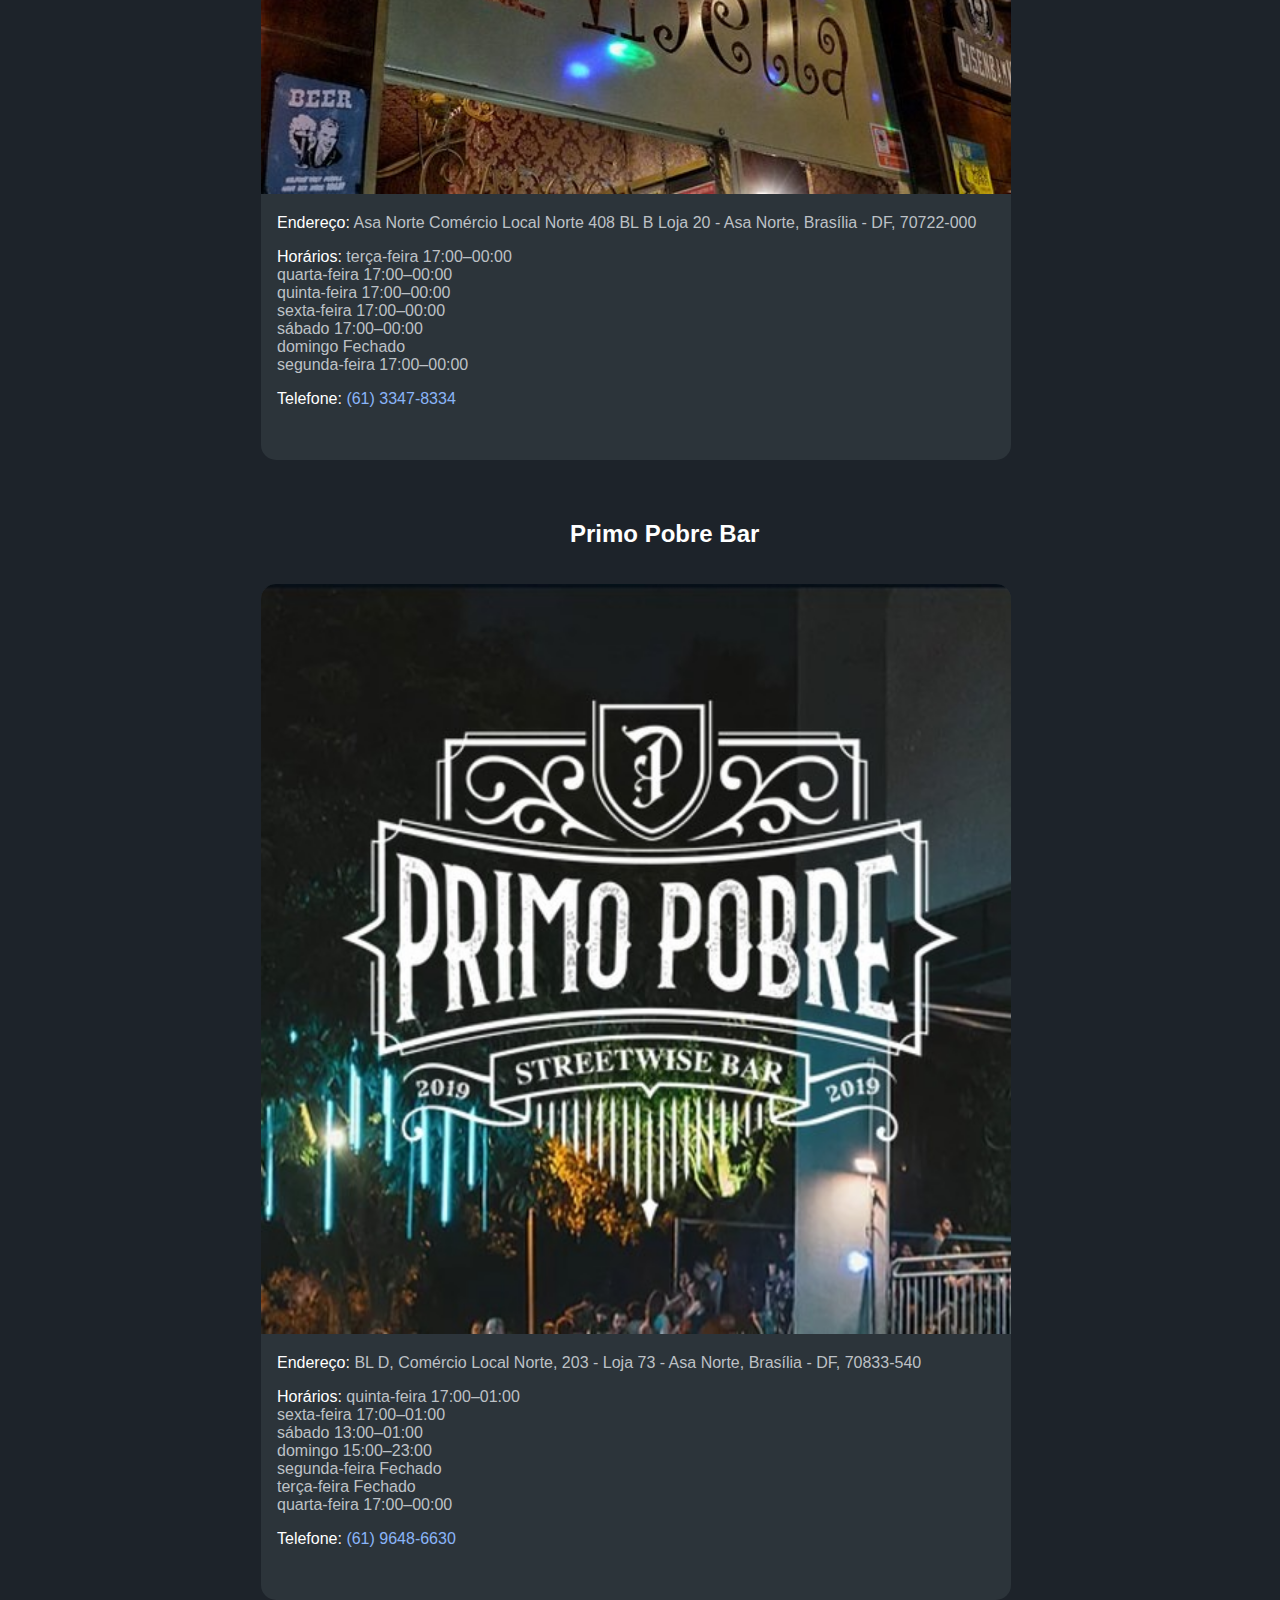
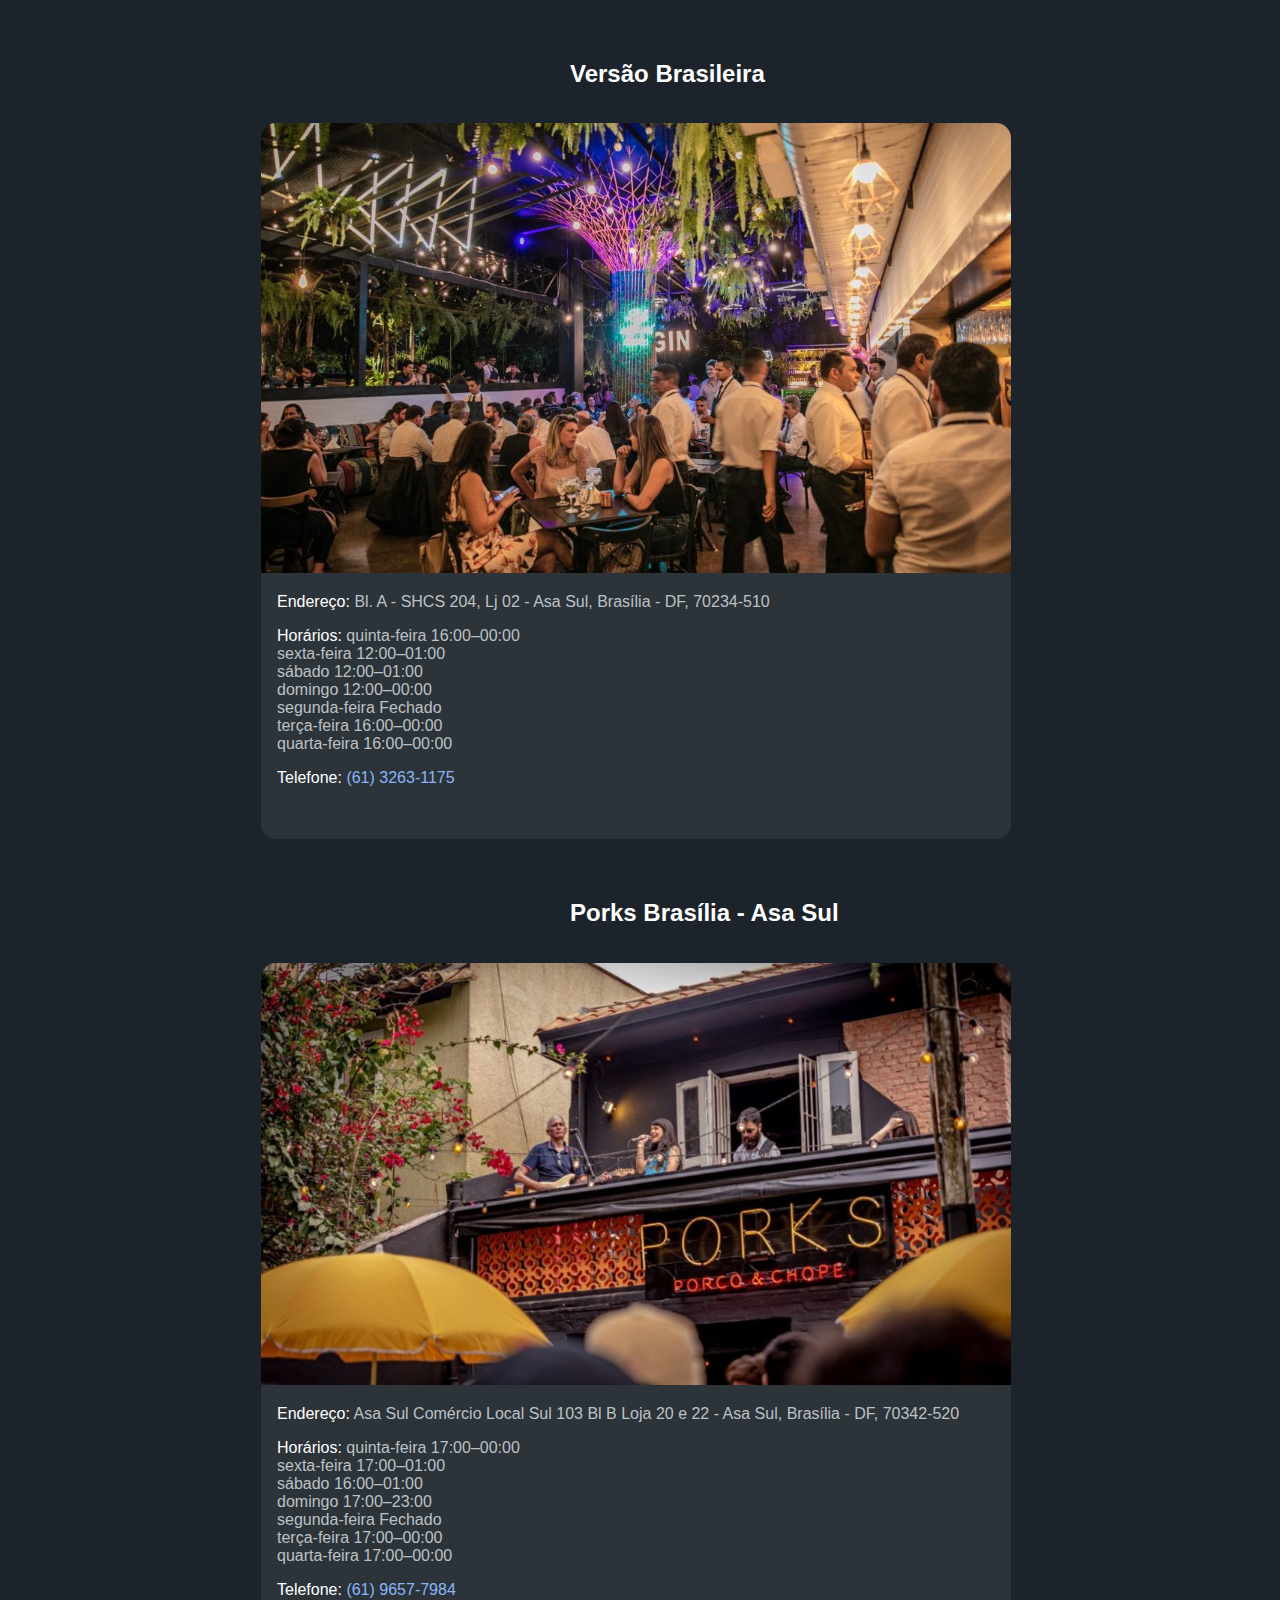
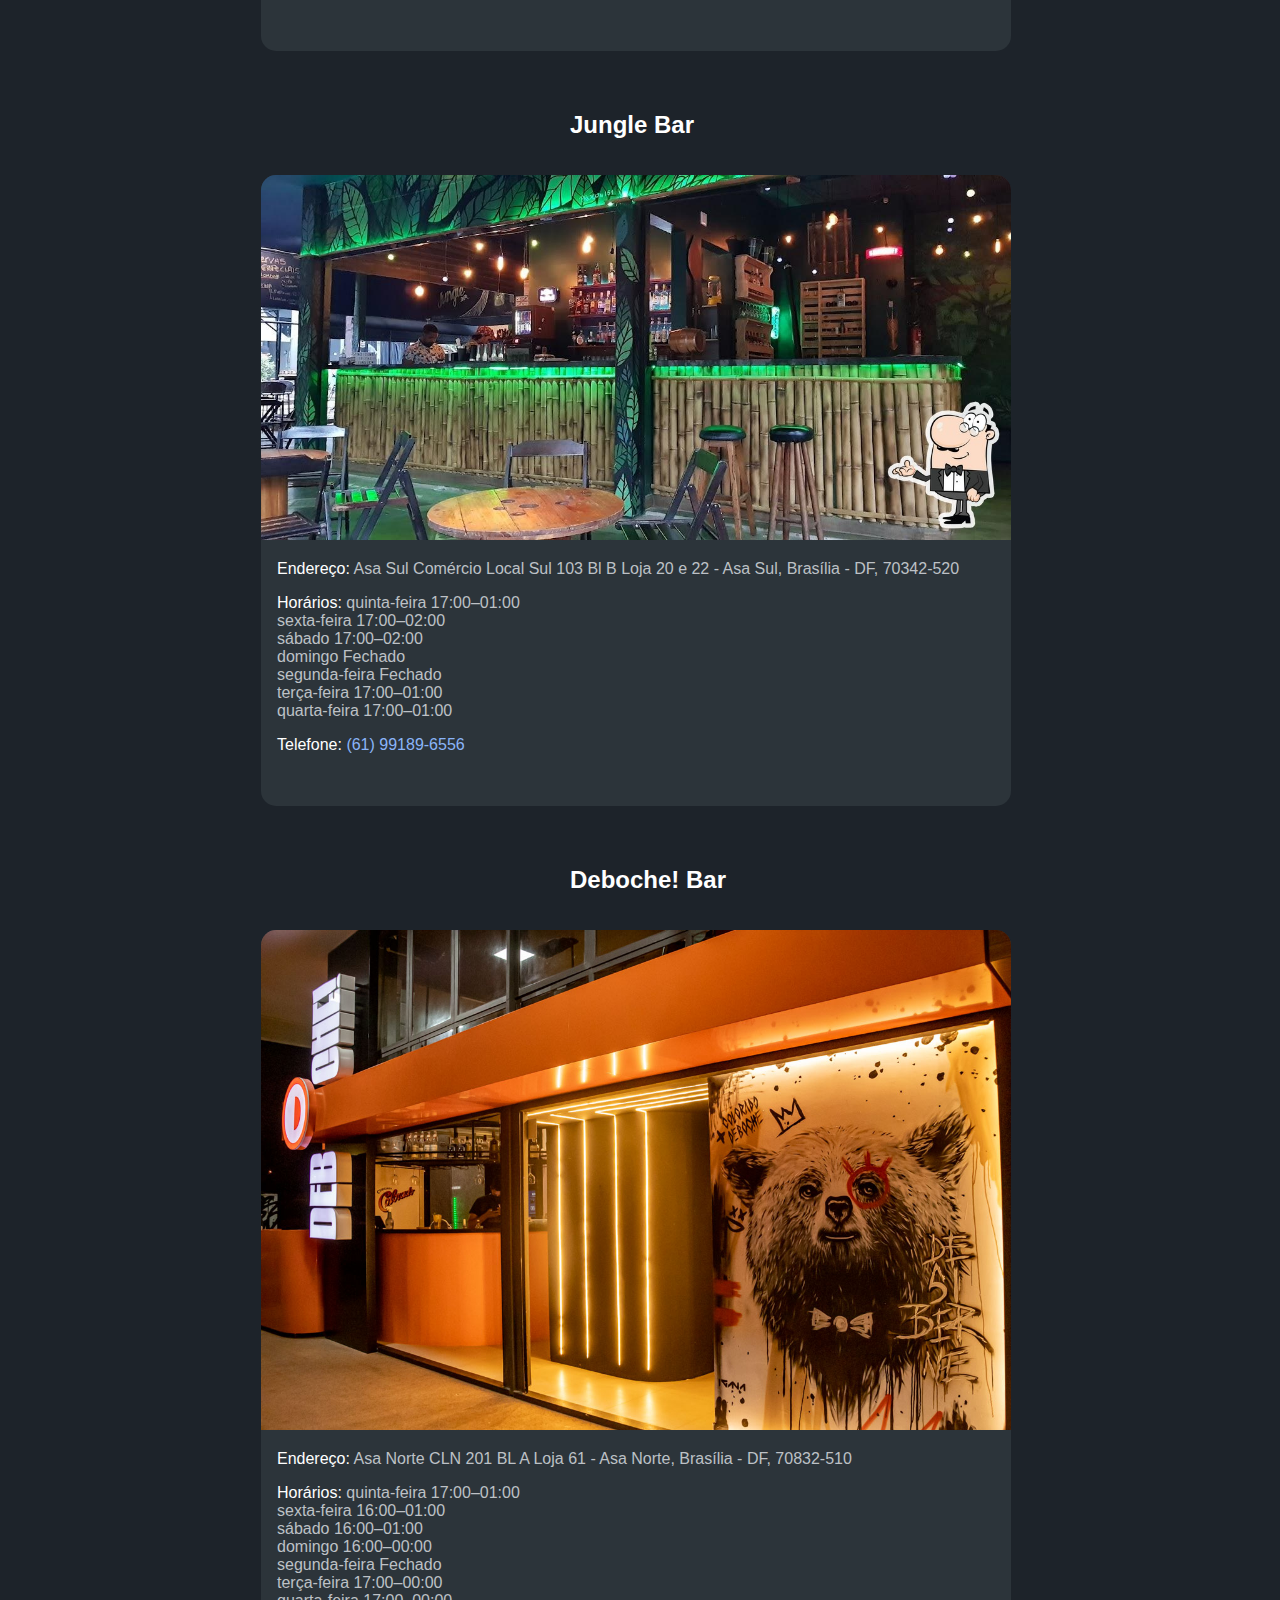
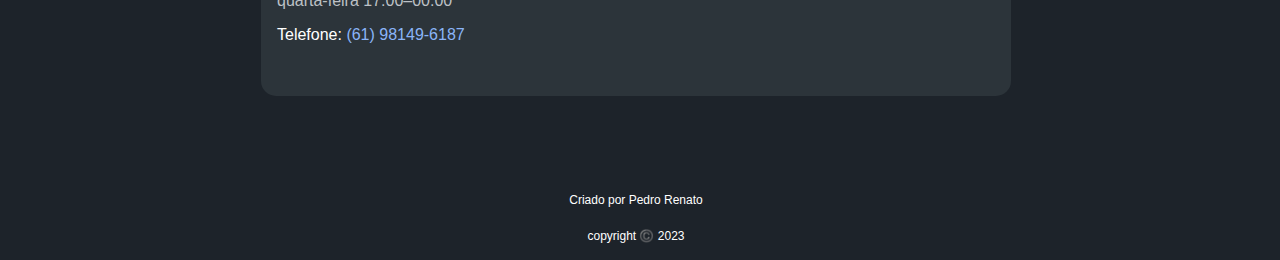
==== commit 81352f86: "ajustando o footer" ====
--- a/bares.html
+++ b/bares.html
@@ -1,259 +1,254 @@
-<!DOCTYPE html>
-<html lang="en">
-<head>
-    <meta charset="UTF-8">
-    <meta http-equiv="X-UA-Compatible" content="IE=edge">
-    <meta name="viewport" content="width=device-width, initial-scale=1.0">
-    <link rel="stylesheet" href="style.css">
-    <title>BSB</title>
-    <link href="https://fonts.googleapis.com/icon?family=Material+Icons"rel="stylesheet">
-</head>
-<body onresize="mudouTamanho()" >
-    
-    <div class="menu">
-        <span id="burguer" class="material-icons md-48" onclick="clickMenu()" >menu</span> 
-        <ul class="menu-lista" id="itens">
-            <li><a href="index.html" class="menu-item">Home</a></li>
-            <li><a href="hoteis.html" class="menu-item">Hotéis</a></li>
-            <li><a href="bares.html" class="menu-item">Bares</a></li>
-            <li><a href="index.html" class="menu-item">Pontos turísticos</a></li>
-            <li><a href="#" class="menu-item">Home</a></li>
-        </ul>
-    </div>
-    <br><br>
-
-    <h2 class="legenda-hoteis">Bar Responsa</h2>
-    <article class="cartao-hoteis">
-        <div class="cartao-hoteis-itens">
-            <a href="#"><img src="responsa.jpg" class="imagens-card" alt="" width="750px"></a><br>
-            <p class="texto-turistico"><span>Endereço:</span> 4, CLS 202 Bloco A, Brasília - DF, 70330-515</p>
-            <p class="texto-turistico"><span>Horários:</span> 
-                terça-feira	17:00–00:00 <br>
-                quarta-feira	17:00–00:00 <br>
-                quinta-feira	17:00–00:00 <br>
-                sexta-feira	12:00–01:00 <br>
-                sábado	12:00–01:00 <br>
-                domingo	12:00–23:00 <br>
-                segunda-feira	Fechado</p>
-            <p class="texto-turistico"><span>Telefone:</span> <span class="telefone" >(61) 99522-4631</span></p>
-            <br><br>
-        </div>
-    </article>
-    
-    <h2 class="legenda-hoteis">New Mercadito Bar e Restaurante</h2>
-    <article class="cartao-hoteis">
-        <div class="cartao-hoteis-itens">
-            <a href="#"><img src="mercadito.jpg"  class="imagens-card" alt="" width="750px"></a><br>
-            <p class="texto-turistico"><span>Endereço:</span> Asa Sul CLS 201 BL A - Asa Sul, Brasília - DF, 70232-550</p>
-            <p class="texto-turistico"><span>Horários:</span> 
-                terça-feira	16:00–00:00 <br>
-                quarta-feira	16:00–00:00 <br>
-                quinta-feira	16:00–00:00 <br>
-                sexta-feira	16:00–01:00 <br>
-                sábado	16:00–01:00 <br>
-                domingo	16:00–00:00 <br>
-                segunda-feira 16:00–00:00</p>
-            <p class="texto-turistico"><span>Telefone:</span> <span class="telefone" >(61) 991509430</span></p>
-            <br><br>
-        </div>
-    </article>
-
-    <h2 class="legenda-hoteis">Eskina Bar - Bar em Brasília</h2>
-    <article class="cartao-hoteis">
-        <div class="cartao-hoteis-itens">
-            <a href="#"><img src="eskina.webp" class="imagens-card" alt="" width="750px"></a><br>
-            <p class="texto-turistico"><span>Endereço:</span> Cls 206 Bloco A 02 - Asa Sul, Brasília - DF, 70252-510</p>
-            <p class="texto-turistico"><span>Horários:</span> 
-                terça-feira	13:30–01:00 <br>
-                quarta-feira	17:30–01:00 <br>
-                quinta-feira	17:30–01:00 <br>
-                sexta-feira	12:00–00:00 <br>
-                sábado	12:00–02:00 <br>
-                domingo	12:00–23:00 <br>
-                segunda-feira Fechado</p>
-            <p class="texto-turistico"><span>Telefone:</span> <span class="telefone" >(61) 3543-9961</span></p>
-            <br><br>
-        </div>
-    </article>
-
-
-    <h2 class="legenda-hoteis">Dudu Bar</h2>
-    <article class="cartao-hoteis">
-        <div class="cartao-hoteis-itens">
-            <a href="#"><img src="dudu-bar.jpg"  class="imagens-card" alt="" width="750px"></a><br>
-            <p class="texto-turistico"><span>Endereço:</span> Bloco A - SQS 303</p>
-            <p class="texto-turistico"><span>Horários:</span> 
-                terça-feira	    12:00–15:00, 18:00–00:00 <br>
-                quarta-feira	12:00–15:00, 18:00–00:00 <br>
-                quinta-feira	12:00–15:00, 18:00–00:00 <br>
-                sexta-feira	    12:00–02:00 <br>
-                sábado	        12:00–02:00 <br>
-                domingo	        12:00–17:00 <br>
-                segunda-feira	12:00–15:00, 18:00–00:00
-            </p>
-            <p class="texto-turistico"><span>Telefone:</span> <span class="telefone" >(61) 99341-0055</span></p>
-            <br><br>
-        </div>
-    </article>
-
-    <h2 class="legenda-hoteis">Abençoado Bar - Sudoeste</h2>
-    <article class="cartao-hoteis">
-        <div class="cartao-hoteis-itens">
-            <a href="#"><img src="abencoado.jpg" class="imagens-card" alt="" width="750px"></a><br>
-            <p class="texto-turistico"><span>Endereço:</span> St. Sudoeste SQSW 105 Bloco c Loja 82/86 - Cruzeiro / Sudoeste / Octogonal, Brasília - DF</p>
-            <p class="texto-turistico"><span>Horários:</span> terça-feira	11:00–00:00 <br>
-                quarta-feira	11:00–01:00 <br>
-                quinta-feira	11:00–02:00 <br>
-                sexta-feira	11:00–02:00 <br>
-                sábado	11:00–02:00 <br>
-                domingo	11:00–00:00 <br>
-                segunda-feira	11:00–00:00
-            </p>
-            <p class="texto-turistico"><span>Telefone:</span> <span class="telefone" >(61) 99848-5545</span></p>
-            <br><br>
-        </div>
-    </article>
-
-    <h2 class="legenda-hoteis">Pinella Bar</h2>
-    <article class="cartao-hoteis">
-        <div class="cartao-hoteis-itens">
-            <a href="#"><img src="pinella.jpg" class="imagens-card" alt="" width="750px"></a><br>
-            <p class="texto-turistico"><span>Endereço:</span> Asa Norte Comércio Local Norte 408 BL B Loja 20 - Asa Norte, Brasília - DF, 70722-000</p>
-            <p class="texto-turistico"><span>Horários:</span> terça-feira	17:00–00:00 <br>
-                quarta-feira	17:00–00:00 <br>
-                quinta-feira	17:00–00:00 <br>
-                sexta-feira	17:00–00:00 <br>
-                sábado	17:00–00:00 <br>
-                domingo	Fechado <br>
-                segunda-feira	17:00–00:00
-            </p>
-            <p class="texto-turistico"><span>Telefone:</span> <span class="telefone" >(61) 3347-8334</span></p>
-            <br><br>
-        </div>
-    </article>
-
-    <h2 class="legenda-hoteis">Primo Pobre Bar</h2>
-    <article class="cartao-hoteis">
-        <div class="cartao-hoteis-itens">
-            <a href="#"><img src="primo-pobre.jpg" class="imagens-card" alt="" width="750px"></a><br>
-            <p class="texto-turistico"><span>Endereço:</span> BL D, Comércio Local Norte, 203 - Loja 73 - Asa Norte, Brasília - DF, 70833-540</p>
-            <p class="texto-turistico"><span>Horários:</span> quinta-feira	17:00–01:00 <br>
-                sexta-feira	17:00–01:00 <br>
-                sábado	13:00–01:00 <br> 
-                domingo	15:00–23:00 <br>
-                segunda-feira	Fechado <br>
-                terça-feira	Fechado <br>
-                quarta-feira	17:00–00:00</p>
-            <p class="texto-turistico"><span>Telefone:</span> <span class="telefone" > (61) 9648-6630</span></p>
-            <br><br>
-        </div>
-    </article>
-
-    <h2 class="legenda-hoteis">Versão Brasileira</h2>
-    <article class="cartao-hoteis">
-        <div class="cartao-hoteis-itens">
-            <a href="#"><img src="versao-brasileira.jpg" class="imagens-card" alt="" width="750px"></a><br>
-            <p class="texto-turistico"><span>Endereço:</span> Bl. A - SHCS 204, Lj 02 - Asa Sul, Brasília - DF, 70234-510</p>
-            <p class="texto-turistico"><span>Horários:</span>  
-                quinta-feira	16:00–00:00 <br>
-                sexta-feira	12:00–01:00 <br>
-                sábado	12:00–01:00 <br>
-                domingo	12:00–00:00 <br>
-                segunda-feira	Fechado <br>
-                terça-feira	16:00–00:00 <br>
-                quarta-feira	16:00–00:00</p>
-            <p class="texto-turistico"><span>Telefone:</span> <span class="telefone" > (61) 3263-1175</span></p>
-            <br><br>
-        </div>
-    </article>
-
-    <h2 class="legenda-hoteis">Porks Brasília - Asa Sul</h2>
-    <article class="cartao-hoteis">
-        <div class="cartao-hoteis-itens">
-            <a href="#"><img src="porks.jpg" class="imagens-card" alt="" width="750px"></a><br>
-            <p class="texto-turistico"><span>Endereço:</span> Asa Sul Comércio Local Sul 103 Bl B Loja 20 e 22 - Asa Sul, Brasília - DF, 70342-520</p>
-            <p class="texto-turistico"><span>Horários:</span>  
-                quinta-feira	17:00–00:00 <br>
-                sexta-feira	17:00–01:00 <br>
-                sábado	16:00–01:00 <br>
-                domingo	17:00–23:00 <br>
-                segunda-feira	Fechado <br>
-                terça-feira	17:00–00:00 <br>
-                quarta-feira	17:00–00:00</p>
-            <p class="texto-turistico"><span>Telefone:</span> <span class="telefone" > (61) 9657-7984</span></p>
-            <br><br>
-        </div>
-    </article>
-
-    <h2 class="legenda-hoteis">Jungle Bar</h2>
-    <article class="cartao-hoteis">
-        <div class="cartao-hoteis-itens">
-            <a href="#"><img src="jungle-bar.jpg" class="imagens-card" alt="" width="750px"></a><br>
-            <p class="texto-turistico"><span>Endereço:</span> Asa Sul Comércio Local Sul 103 Bl B Loja 20 e 22 - Asa Sul, Brasília - DF, 70342-520</p>
-            <p class="texto-turistico"><span>Horários:</span>  
-                quinta-feira	17:00–01:00 <br>
-                sexta-feira	17:00–02:00 <br>
-                sábado	17:00–02:00 <br>
-                domingo	Fechado <br>
-                segunda-feira	Fechado <br>
-                terça-feira	17:00–01:00 <br>
-                quarta-feira	17:00–01:00</p>
-            <p class="texto-turistico"><span>Telefone:</span> <span class="telefone" > (61) 99189-6556</span></p>
-            <br><br>
-        </div>
-    </article>
-
-    <h2 class="legenda-hoteis">Deboche! Bar</h2>
-    <article class="cartao-hoteis">
-        <div class="cartao-hoteis-itens">
-            <a href="#"><img src="deboche-bar.jpg" class="imagens-card" alt="" width="750px"></a><br>
-            <p class="texto-turistico"><span>Endereço:</span> Asa Norte CLN 201 BL A Loja 61 - Asa Norte, Brasília - DF, 70832-510</p>
-            <p class="texto-turistico"><span>Horários:</span>  
-                quinta-feira	17:00–01:00 <br>
-                sexta-feira	16:00–01:00 <br>
-                sábado	16:00–01:00 <br>
-                domingo	16:00–00:00 <br>
-                segunda-feira	Fechado <br>
-                terça-feira	17:00–00:00 <br>
-                quarta-feira	17:00–00:00</p>
-            <p class="texto-turistico"><span>Telefone:</span> <span class="telefone" > (61) 98149-6187</span></p>
-            <br><br>
-        </div>
-    </article>
-
-    <footer class="footer">
-
-        <div class="redes">
-            <a href="https://www.instagram.com/pedrorenato_pr/" class="redes-icones" ><img src="instagram-footer.png" alt=""></a>
-            <a href="https://www.linkedin.com/in/pedrorenatofreire/" class="redes-icones" ><img src="linkedin-footer.png" alt=""></a>
-            <a href="https://github.com/Pedrorenatopr" class="redes-icones" ><img src="github.png" alt="" width="20px"></a>
-            <a href="https://www.facebook.com/pedrorenato.pr" class="redes-icones" ><img src="icons8-facebook-50.png" alt="" width="20px"></a>
-        </div>
-
-        <div class="texto-footer">
-            <p>Criado por Pedro Renato</p>
-            <p>copyright ©️ 2023</p>
-        </div>
-    </footer>
-
-    <script>
-
-        function mudouTamanho() {
-            if (window.innerWidth >= 700) {
-                itens.style.display = 'flex'
-            } else {
-                itens.style.display = 'none' 
-            }
-        }
-
-        function clickMenu() {
-            if (itens.style.display == 'block'){
-                itens.style.display = 'none'
-            } else {
-                itens.style.display = 'block'
-            }
-        }
-    </script>
-    
-</body>
-</html>
+<!DOCTYPE html>
+<html lang="en">
+<head>
+    <meta charset="UTF-8">
+    <meta http-equiv="X-UA-Compatible" content="IE=edge">
+    <meta name="viewport" content="width=device-width, initial-scale=1.0">
+    <link rel="stylesheet" href="style.css">
+    <title>BSB</title>
+    <link href="https://fonts.googleapis.com/icon?family=Material+Icons"rel="stylesheet">
+</head>
+<body onresize="mudouTamanho()" >
+    
+    <div class="menu">
+        <span id="burguer" class="material-icons md-48" onclick="clickMenu()" >menu</span> 
+        <ul class="menu-lista" id="itens">
+            <li><a href="index.html" class="menu-item">Home</a></li>
+            <li><a href="hoteis.html" class="menu-item">Hotéis</a></li>
+            <li><a href="bares.html" class="menu-item">Bares</a></li>
+            <li><a href="index.html" class="menu-item">Pontos turísticos</a></li>
+            <li><a href="#" class="menu-item">Home</a></li>
+        </ul>
+    </div>
+    <br><br>
+
+    <h2 class="legenda-hoteis">Bar Responsa</h2>
+    <article class="cartao-hoteis">
+        <div class="cartao-hoteis-itens">
+            <a href="#"><img src="responsa.jpg" class="imagens-card" alt="" width="750px"></a><br>
+            <p class="texto-turistico"><span>Endereço:</span> 4, CLS 202 Bloco A, Brasília - DF, 70330-515</p>
+            <p class="texto-turistico"><span>Horários:</span> 
+                terça-feira	17:00–00:00 <br>
+                quarta-feira	17:00–00:00 <br>
+                quinta-feira	17:00–00:00 <br>
+                sexta-feira	12:00–01:00 <br>
+                sábado	12:00–01:00 <br>
+                domingo	12:00–23:00 <br>
+                segunda-feira	Fechado</p>
+            <p class="texto-turistico"><span>Telefone:</span> <span class="telefone" >(61) 99522-4631</span></p>
+            <br><br>
+        </div>
+    </article>
+    
+    <h2 class="legenda-hoteis">New Mercadito Bar e Restaurante</h2>
+    <article class="cartao-hoteis">
+        <div class="cartao-hoteis-itens">
+            <a href="#"><img src="mercadito.jpg"  class="imagens-card" alt="" width="750px"></a><br>
+            <p class="texto-turistico"><span>Endereço:</span> Asa Sul CLS 201 BL A - Asa Sul, Brasília - DF, 70232-550</p>
+            <p class="texto-turistico"><span>Horários:</span> 
+                terça-feira	16:00–00:00 <br>
+                quarta-feira	16:00–00:00 <br>
+                quinta-feira	16:00–00:00 <br>
+                sexta-feira	16:00–01:00 <br>
+                sábado	16:00–01:00 <br>
+                domingo	16:00–00:00 <br>
+                segunda-feira 16:00–00:00</p>
+            <p class="texto-turistico"><span>Telefone:</span> <span class="telefone" >(61) 991509430</span></p>
+            <br><br>
+        </div>
+    </article>
+
+    <h2 class="legenda-hoteis">Eskina Bar - Bar em Brasília</h2>
+    <article class="cartao-hoteis">
+        <div class="cartao-hoteis-itens">
+            <a href="#"><img src="eskina.webp" class="imagens-card" alt="" width="750px"></a><br>
+            <p class="texto-turistico"><span>Endereço:</span> Cls 206 Bloco A 02 - Asa Sul, Brasília - DF, 70252-510</p>
+            <p class="texto-turistico"><span>Horários:</span> 
+                terça-feira	13:30–01:00 <br>
+                quarta-feira	17:30–01:00 <br>
+                quinta-feira	17:30–01:00 <br>
+                sexta-feira	12:00–00:00 <br>
+                sábado	12:00–02:00 <br>
+                domingo	12:00–23:00 <br>
+                segunda-feira Fechado</p>
+            <p class="texto-turistico"><span>Telefone:</span> <span class="telefone" >(61) 3543-9961</span></p>
+            <br><br>
+        </div>
+    </article>
+
+
+    <h2 class="legenda-hoteis">Dudu Bar</h2>
+    <article class="cartao-hoteis">
+        <div class="cartao-hoteis-itens">
+            <a href="#"><img src="dudu-bar.jpg"  class="imagens-card" alt="" width="750px"></a><br>
+            <p class="texto-turistico"><span>Endereço:</span> Bloco A - SQS 303</p>
+            <p class="texto-turistico"><span>Horários:</span> 
+                terça-feira	    12:00–15:00, 18:00–00:00 <br>
+                quarta-feira	12:00–15:00, 18:00–00:00 <br>
+                quinta-feira	12:00–15:00, 18:00–00:00 <br>
+                sexta-feira	    12:00–02:00 <br>
+                sábado	        12:00–02:00 <br>
+                domingo	        12:00–17:00 <br>
+                segunda-feira	12:00–15:00, 18:00–00:00
+            </p>
+            <p class="texto-turistico"><span>Telefone:</span> <span class="telefone" >(61) 99341-0055</span></p>
+            <br><br>
+        </div>
+    </article>
+
+    <h2 class="legenda-hoteis">Abençoado Bar - Sudoeste</h2>
+    <article class="cartao-hoteis">
+        <div class="cartao-hoteis-itens">
+            <a href="#"><img src="abencoado.jpg" class="imagens-card" alt="" width="750px"></a><br>
+            <p class="texto-turistico"><span>Endereço:</span> St. Sudoeste SQSW 105 Bloco c Loja 82/86 - Cruzeiro / Sudoeste / Octogonal, Brasília - DF</p>
+            <p class="texto-turistico"><span>Horários:</span> terça-feira	11:00–00:00 <br>
+                quarta-feira	11:00–01:00 <br>
+                quinta-feira	11:00–02:00 <br>
+                sexta-feira	11:00–02:00 <br>
+                sábado	11:00–02:00 <br>
+                domingo	11:00–00:00 <br>
+                segunda-feira	11:00–00:00
+            </p>
+            <p class="texto-turistico"><span>Telefone:</span> <span class="telefone" >(61) 99848-5545</span></p>
+            <br><br>
+        </div>
+    </article>
+
+    <h2 class="legenda-hoteis">Pinella Bar</h2>
+    <article class="cartao-hoteis">
+        <div class="cartao-hoteis-itens">
+            <a href="#"><img src="pinella.jpg" class="imagens-card" alt="" width="750px"></a><br>
+            <p class="texto-turistico"><span>Endereço:</span> Asa Norte Comércio Local Norte 408 BL B Loja 20 - Asa Norte, Brasília - DF, 70722-000</p>
+            <p class="texto-turistico"><span>Horários:</span> terça-feira	17:00–00:00 <br>
+                quarta-feira	17:00–00:00 <br>
+                quinta-feira	17:00–00:00 <br>
+                sexta-feira	17:00–00:00 <br>
+                sábado	17:00–00:00 <br>
+                domingo	Fechado <br>
+                segunda-feira	17:00–00:00
+            </p>
+            <p class="texto-turistico"><span>Telefone:</span> <span class="telefone" >(61) 3347-8334</span></p>
+            <br><br>
+        </div>
+    </article>
+
+    <h2 class="legenda-hoteis">Primo Pobre Bar</h2>
+    <article class="cartao-hoteis">
+        <div class="cartao-hoteis-itens">
+            <a href="#"><img src="primo-pobre.jpg" class="imagens-card" alt="" width="750px"></a><br>
+            <p class="texto-turistico"><span>Endereço:</span> BL D, Comércio Local Norte, 203 - Loja 73 - Asa Norte, Brasília - DF, 70833-540</p>
+            <p class="texto-turistico"><span>Horários:</span> quinta-feira	17:00–01:00 <br>
+                sexta-feira	17:00–01:00 <br>
+                sábado	13:00–01:00 <br> 
+                domingo	15:00–23:00 <br>
+                segunda-feira	Fechado <br>
+                terça-feira	Fechado <br>
+                quarta-feira	17:00–00:00</p>
+            <p class="texto-turistico"><span>Telefone:</span> <span class="telefone" > (61) 9648-6630</span></p>
+            <br><br>
+        </div>
+    </article>
+
+    <h2 class="legenda-hoteis">Versão Brasileira</h2>
+    <article class="cartao-hoteis">
+        <div class="cartao-hoteis-itens">
+            <a href="#"><img src="versao-brasileira.jpg" class="imagens-card" alt="" width="750px"></a><br>
+            <p class="texto-turistico"><span>Endereço:</span> Bl. A - SHCS 204, Lj 02 - Asa Sul, Brasília - DF, 70234-510</p>
+            <p class="texto-turistico"><span>Horários:</span>  
+                quinta-feira	16:00–00:00 <br>
+                sexta-feira	12:00–01:00 <br>
+                sábado	12:00–01:00 <br>
+                domingo	12:00–00:00 <br>
+                segunda-feira	Fechado <br>
+                terça-feira	16:00–00:00 <br>
+                quarta-feira	16:00–00:00</p>
+            <p class="texto-turistico"><span>Telefone:</span> <span class="telefone" > (61) 3263-1175</span></p>
+            <br><br>
+        </div>
+    </article>
+
+    <h2 class="legenda-hoteis">Porks Brasília - Asa Sul</h2>
+    <article class="cartao-hoteis">
+        <div class="cartao-hoteis-itens">
+            <a href="#"><img src="porks.jpg" class="imagens-card" alt="" width="750px"></a><br>
+            <p class="texto-turistico"><span>Endereço:</span> Asa Sul Comércio Local Sul 103 Bl B Loja 20 e 22 - Asa Sul, Brasília - DF, 70342-520</p>
+            <p class="texto-turistico"><span>Horários:</span>  
+                quinta-feira	17:00–00:00 <br>
+                sexta-feira	17:00–01:00 <br>
+                sábado	16:00–01:00 <br>
+                domingo	17:00–23:00 <br>
+                segunda-feira	Fechado <br>
+                terça-feira	17:00–00:00 <br>
+                quarta-feira	17:00–00:00</p>
+            <p class="texto-turistico"><span>Telefone:</span> <span class="telefone" > (61) 9657-7984</span></p>
+            <br><br>
+        </div>
+    </article>
+
+    <h2 class="legenda-hoteis">Jungle Bar</h2>
+    <article class="cartao-hoteis">
+        <div class="cartao-hoteis-itens">
+            <a href="#"><img src="jungle-bar.jpg" class="imagens-card" alt="" width="750px"></a><br>
+            <p class="texto-turistico"><span>Endereço:</span> Asa Sul Comércio Local Sul 103 Bl B Loja 20 e 22 - Asa Sul, Brasília - DF, 70342-520</p>
+            <p class="texto-turistico"><span>Horários:</span>  
+                quinta-feira	17:00–01:00 <br>
+                sexta-feira	17:00–02:00 <br>
+                sábado	17:00–02:00 <br>
+                domingo	Fechado <br>
+                segunda-feira	Fechado <br>
+                terça-feira	17:00–01:00 <br>
+                quarta-feira	17:00–01:00</p>
+            <p class="texto-turistico"><span>Telefone:</span> <span class="telefone" > (61) 99189-6556</span></p>
+            <br><br>
+        </div>
+    </article>
+
+    <h2 class="legenda-hoteis">Deboche! Bar</h2>
+    <article class="cartao-hoteis">
+        <div class="cartao-hoteis-itens">
+            <a href="#"><img src="deboche-bar.jpg" class="imagens-card" alt="" width="750px"></a><br>
+            <p class="texto-turistico"><span>Endereço:</span> Asa Norte CLN 201 BL A Loja 61 - Asa Norte, Brasília - DF, 70832-510</p>
+            <p class="texto-turistico"><span>Horários:</span>  
+                quinta-feira	17:00–01:00 <br>
+                sexta-feira	16:00–01:00 <br>
+                sábado	16:00–01:00 <br>
+                domingo	16:00–00:00 <br>
+                segunda-feira	Fechado <br>
+                terça-feira	17:00–00:00 <br>
+                quarta-feira	17:00–00:00</p>
+            <p class="texto-turistico"><span>Telefone:</span> <span class="telefone" > (61) 98149-6187</span></p>
+            <br><br>
+        </div>
+    </article>
+
+    <footer class="footer">
+
+
+
+        <div class="texto-footer">
+            <p>Criado por Pedro Renato</p>
+            <p>copyright ©️ 2023</p>
+        </div>
+    </footer>
+
+    <script>
+
+        function mudouTamanho() {
+            if (window.innerWidth >= 700) {
+                itens.style.display = 'flex'
+            } else {
+                itens.style.display = 'none' 
+            }
+        }
+
+        function clickMenu() {
+            if (itens.style.display == 'block'){
+                itens.style.display = 'none'
+            } else {
+                itens.style.display = 'block'
+            }
+        }
+    </script>
+    
+</body>
+</html>
--- a/style.css
+++ b/style.css
@@ -1,212 +1,217 @@
-body {
-    background-color: #1D232A;
-    font-family: Arial, Helvetica, sans-serif;
-    top: 0;
-    margin-top: 0;
-}
-
-
-.menu-lista {
-    align-items: center;
-    display: inline-flex;
-    justify-content: center;
-    padding: 2vh 0;
-    position: fixed;
-    width: 100%;
-    background-color: #2C343A;
-    margin-top: 0;
-    z-index: 8;
-    list-style: none;
-
-}
-
-/*.menu-lista {
-    display: flex;
-    color: white;
-    justify-content: center;
-    text-decoration: none;
-    list-style: none;
-    list-style-type: none;
-} */
-
-.menu-item {
-    color: white;
-    padding: 1em;
-    text-decoration: none;
-    list-style: none;
-    list-style-type: none;
-    font-weight: bold;
-
-}
-
-.fotos {
-    display: flex;
-    align-items: center;
-    text-align: center;
-    justify-content: center;
-    padding-top: 50px;
-}
-
-.card-fotos {
-    color: white;
-}
-
-.texto-fotos {
-    color: white;
-    max-width: 40%;
-    line-height: 1.5rem;
-}
-
-.textos {
-    display: flex;
-    justify-content: center;
-}
-
-.legenda-hoteis {
-    color: white;
-    padding-left: 570px;
-    padding-top: 1em;
-}
-
-.teste {
-    padding-left: 1em;
-}
-
-.cartao-hoteis {
-    display: flex;
-    justify-content: center;
-    padding: 1em;
-}
-
-.texto-hoteis {
-    color: white;
-}
-
-.texto-bares {
-    color: white;
-    line-height: 1.7rem;
-}
-
-.texto-turistico {
-    color: #bdc1c6;
-    display: block;
-    padding-left: 1em;
-
-}
-
-.texto-info {
-    color: #bdc1c6;
-    padding: 1em;
-    line-height: 1.5rem;
-}
-
-.precos {
-    color: green;
-    font-weight: bold;
-}
-
-.telefone {
-    color: #8ab4f8;
-}
-
-span {
-    color: white;
-}
-
-.redes {
-    display: flex;
-    justify-content: center;
-}
-
-.redes-icones {
-    padding: 0.5em;
-}
-
-.texto-footer {
-    text-align: center;
-    font-size: 12px;
-    color: white;
-    line-height: 1.5rem;
-}
-
-.footer {
-    padding-top: 4em;
-}
-
-.cartao-hoteis-itens {
-    background-color: #2C343A;
-    border-radius: 15px;
-    overflow: hidden;
-}
-
-.menu {
-    position: fixed;
-}
-
-#burguer {
-    display: none;
-
-}
-
-.icone-seta {
-    display: flex;
-    background-color: #2C343A;
-    align-items: center;
-    width: 190vh;
-    justify-content: end; 
-}
-
-.icone-seta-texto {
-    color: white;
-}
-
-.estrelas {
-    padding-left: 0.9em;
-    padding-top: 0.9em;
-}
-
-
-
-@media screen and  (max-device-width: 700px) {
-    .legenda-hoteis {
-        display: block;
-        color: white;
-        padding-left: 1em;
-    }
-
-    .menu-item {
-        display: inline-block;
-        padding: 1em;
-        text-decoration: none;
-        list-style: none;
-        list-style-type: none;
-    }
-
-    .menu-lista {
-        list-style: none;
-    }
-
-    .imagens-card {
-        width: 380px;
-    }
-
-    #burguer {
-        display: block;
-        cursor: pointer;
-        padding: 10px;
-        background-color: #2C343A;
-        width: 100vh;
-    }
-
-    .menu-lista {
-        display: none;
-    }
-
-    .menu {
-        position: fixed;
-    }
-
-    
-
-}
-
+body {
+    background-color: #1D232A;
+    font-family: Arial, Helvetica, sans-serif;
+    top: 0;
+    margin-top: 0;
+    left: 0;
+    right: 0;
+    margin-left: 0;
+}
+
+
+.menu-lista {
+    align-items: center;
+    display: inline-flex;
+    justify-content: center;
+    padding: 2vh 0;
+    position: fixed;
+    width: 100%;
+    background-color: #2C343A;
+    margin-top: 0;
+    z-index: 8;
+    list-style: none;
+
+}
+
+/*.menu-lista {
+    display: flex;
+    color: white;
+    justify-content: center;
+    text-decoration: none;
+    list-style: none;
+    list-style-type: none;
+} */
+
+
+
+.menu-item {
+    color: white;
+    padding: 1em;
+    text-decoration: none;
+    list-style: none;
+    list-style-type: none;
+    font-weight: bold;
+
+}
+
+.fotos {
+    display: flex;
+    align-items: center;
+    text-align: center;
+    justify-content: center;
+    padding-top: 50px;
+}
+
+.card-fotos {
+    color: white;
+}
+
+.texto-fotos {
+    color: white;
+    max-width: 40%;
+    line-height: 1.5rem;
+}
+
+.textos {
+    display: flex;
+    justify-content: center;
+}
+
+.legenda-hoteis {
+    color: white;
+    padding-left: 570px;
+    padding-top: 1em;
+}
+
+.teste {
+    padding-left: 1em;
+}
+
+.cartao-hoteis {
+    display: flex;
+    justify-content: center;
+    padding: 1em;
+}
+
+.texto-hoteis {
+    color: white;
+}
+
+.texto-bares {
+    color: white;
+    line-height: 1.7rem;
+}
+
+.texto-turistico {
+    color: #bdc1c6;
+    display: block;
+    padding-left: 1em;
+
+}
+
+.texto-info {
+    color: #bdc1c6;
+    padding: 1em;
+    line-height: 1.5rem;
+}
+
+.precos {
+    color: green;
+    font-weight: bold;
+}
+
+.telefone {
+    color: #8ab4f8;
+}
+
+span {
+    color: white;
+}
+
+.redes {
+    display: flex;
+    justify-content: center;
+}
+
+.redes-icones {
+    padding: 0.5em;
+}
+
+.texto-footer {
+    text-align: center;
+    font-size: 12px;
+    color: white;
+    line-height: 1.5rem;
+}
+
+.footer {
+    padding-top: 4em;
+}
+
+.cartao-hoteis-itens {
+    background-color: #2C343A;
+    border-radius: 15px;
+    overflow: hidden;
+}
+
+.menu {
+    position: fixed;
+}
+
+#burguer {
+    display: none;
+
+}
+
+.icone-seta {
+    display: flex;
+    background-color: #2C343A;
+    align-items: center;
+    width: 190vh;
+    justify-content: end; 
+}
+
+.icone-seta-texto {
+    color: white;
+}
+
+.estrelas {
+    padding-left: 0.9em;
+    padding-top: 0.9em;
+}
+
+
+
+@media screen and  (max-device-width: 700px) {
+    .legenda-hoteis {
+        display: block;
+        color: white;
+        padding-left: 1em;
+    }
+
+    .menu-item {
+        display: inline-block;
+        padding: 1em;
+        text-decoration: none;
+        list-style: none;
+        list-style-type: none;
+    }
+
+    .menu-lista {
+        list-style: none;
+    }
+
+    .imagens-card {
+        width: 380px;
+    }
+
+    #burguer {
+        display: block;
+        cursor: pointer;
+        padding: 10px;
+        background-color: #2C343A;
+        width: 100vh;
+    }
+
+    .menu-lista {
+        display: none;
+    }
+
+    .menu {
+        position: fixed;
+    }
+
+    
+
+}
+
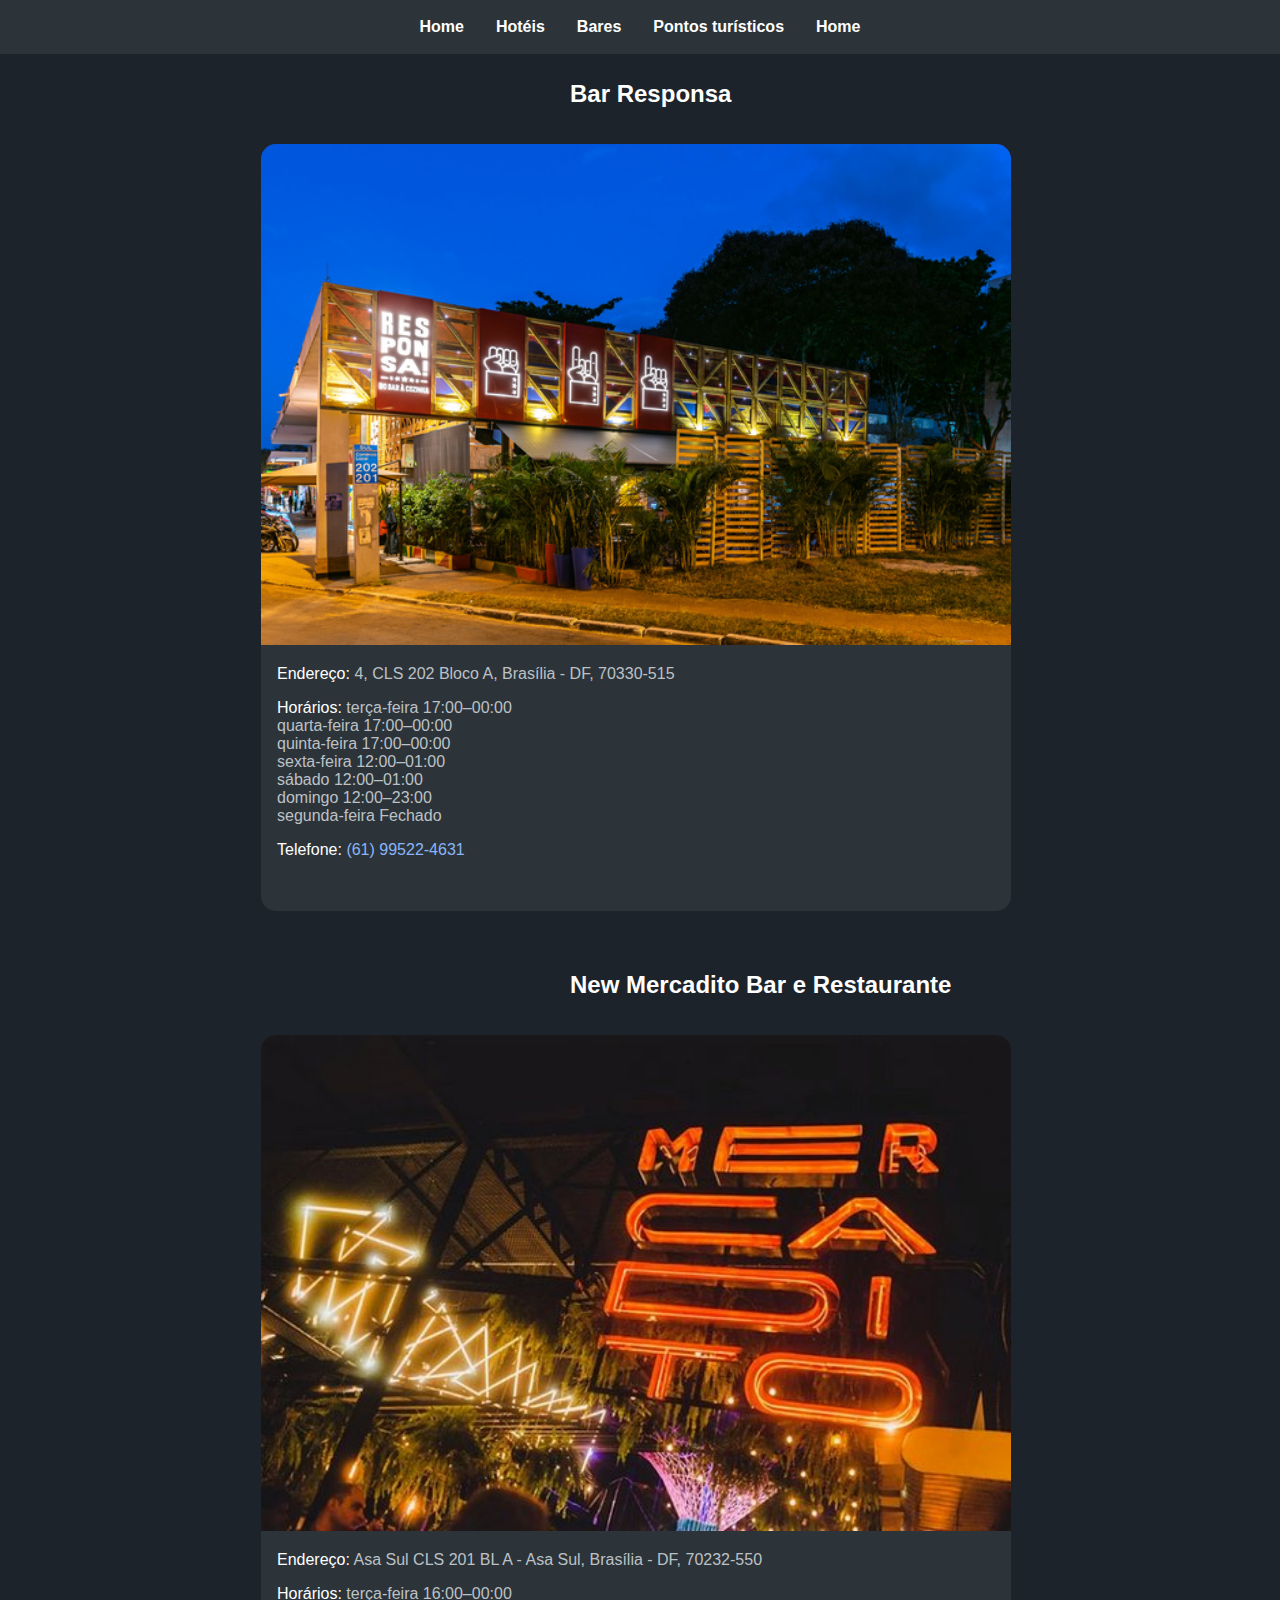
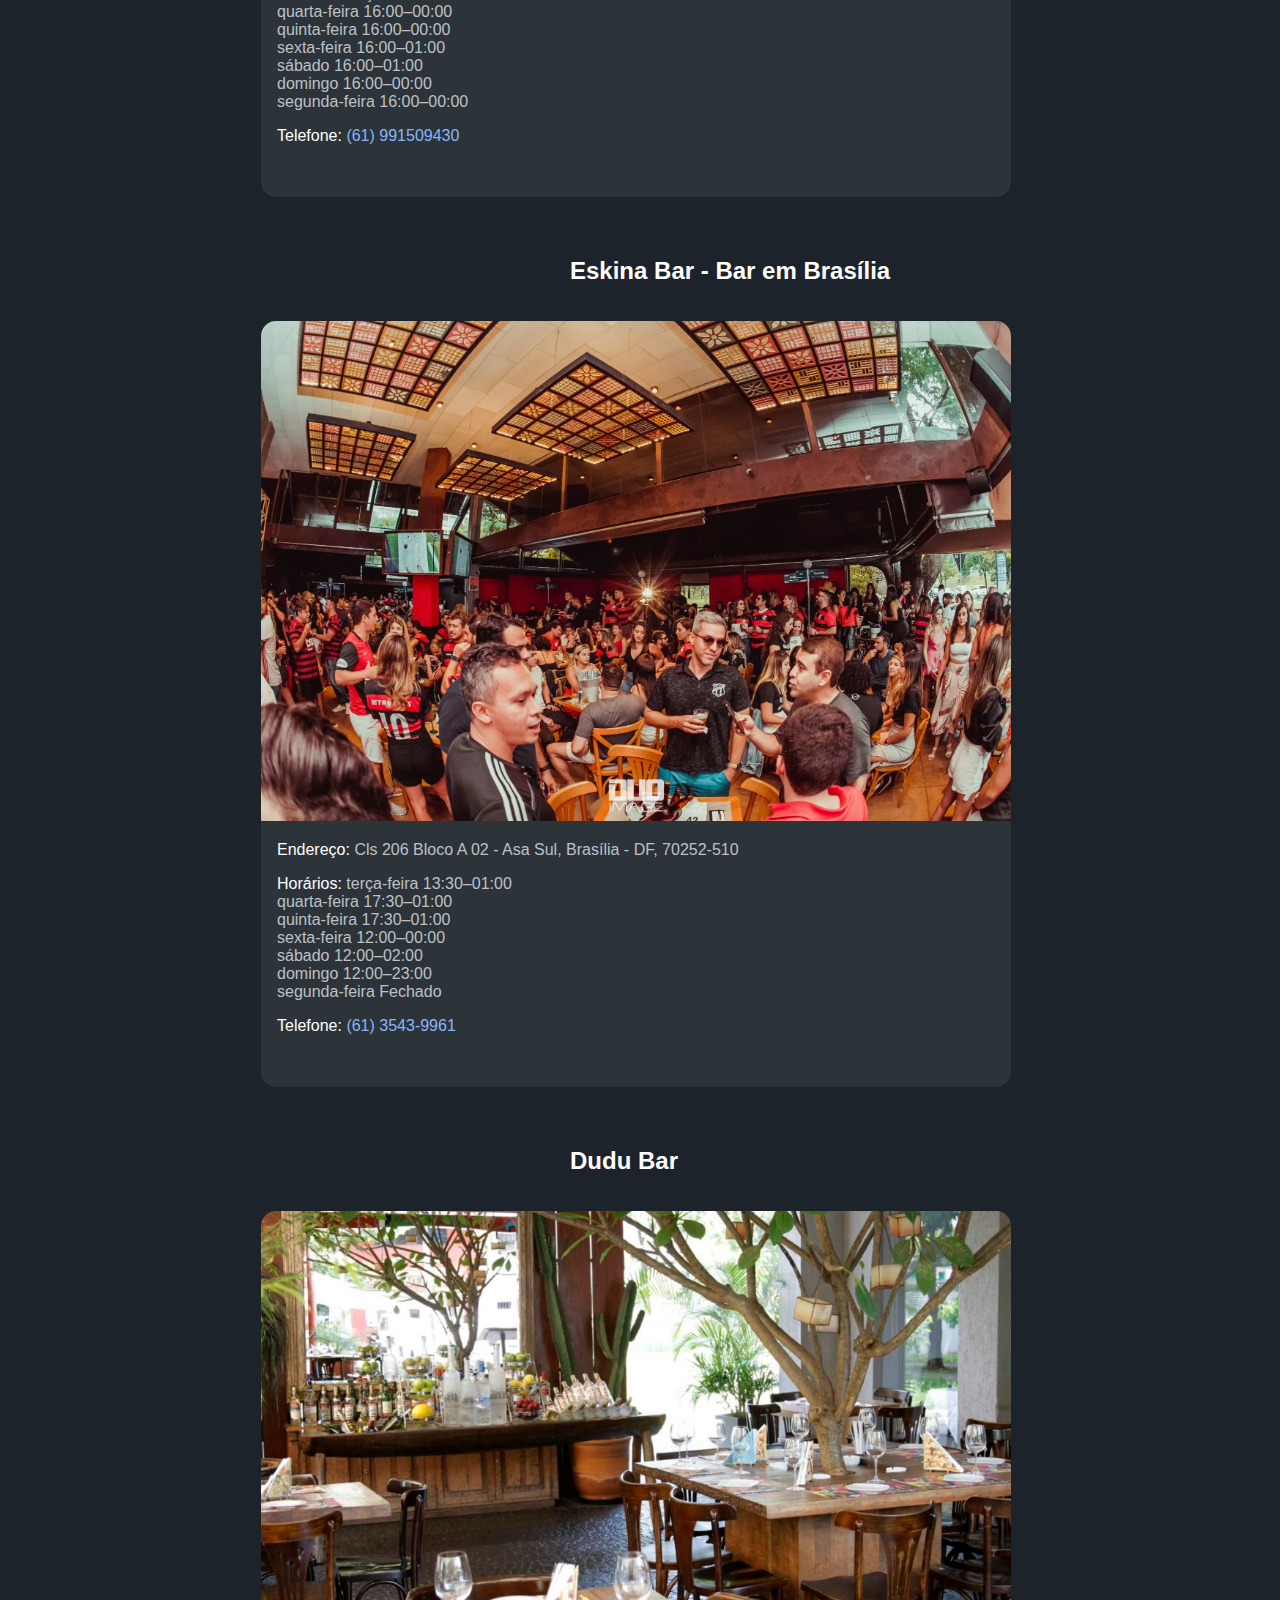
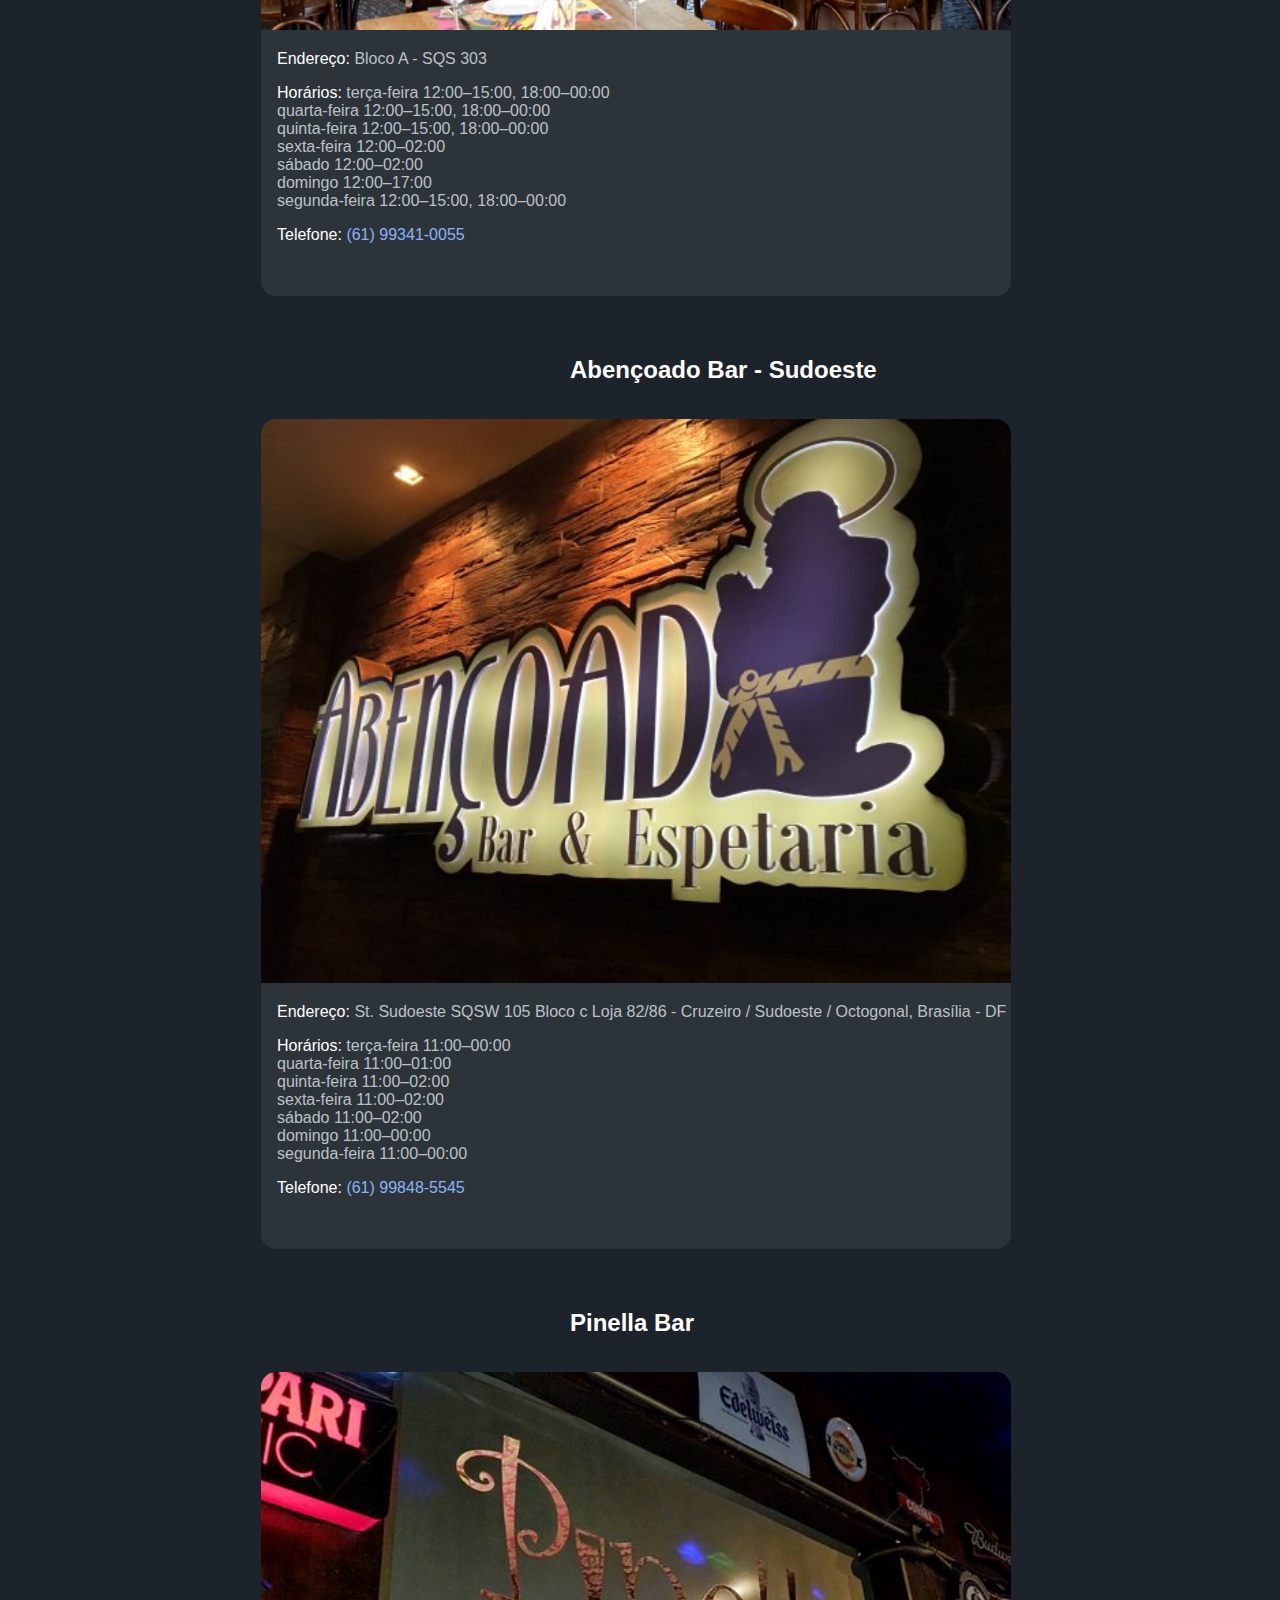
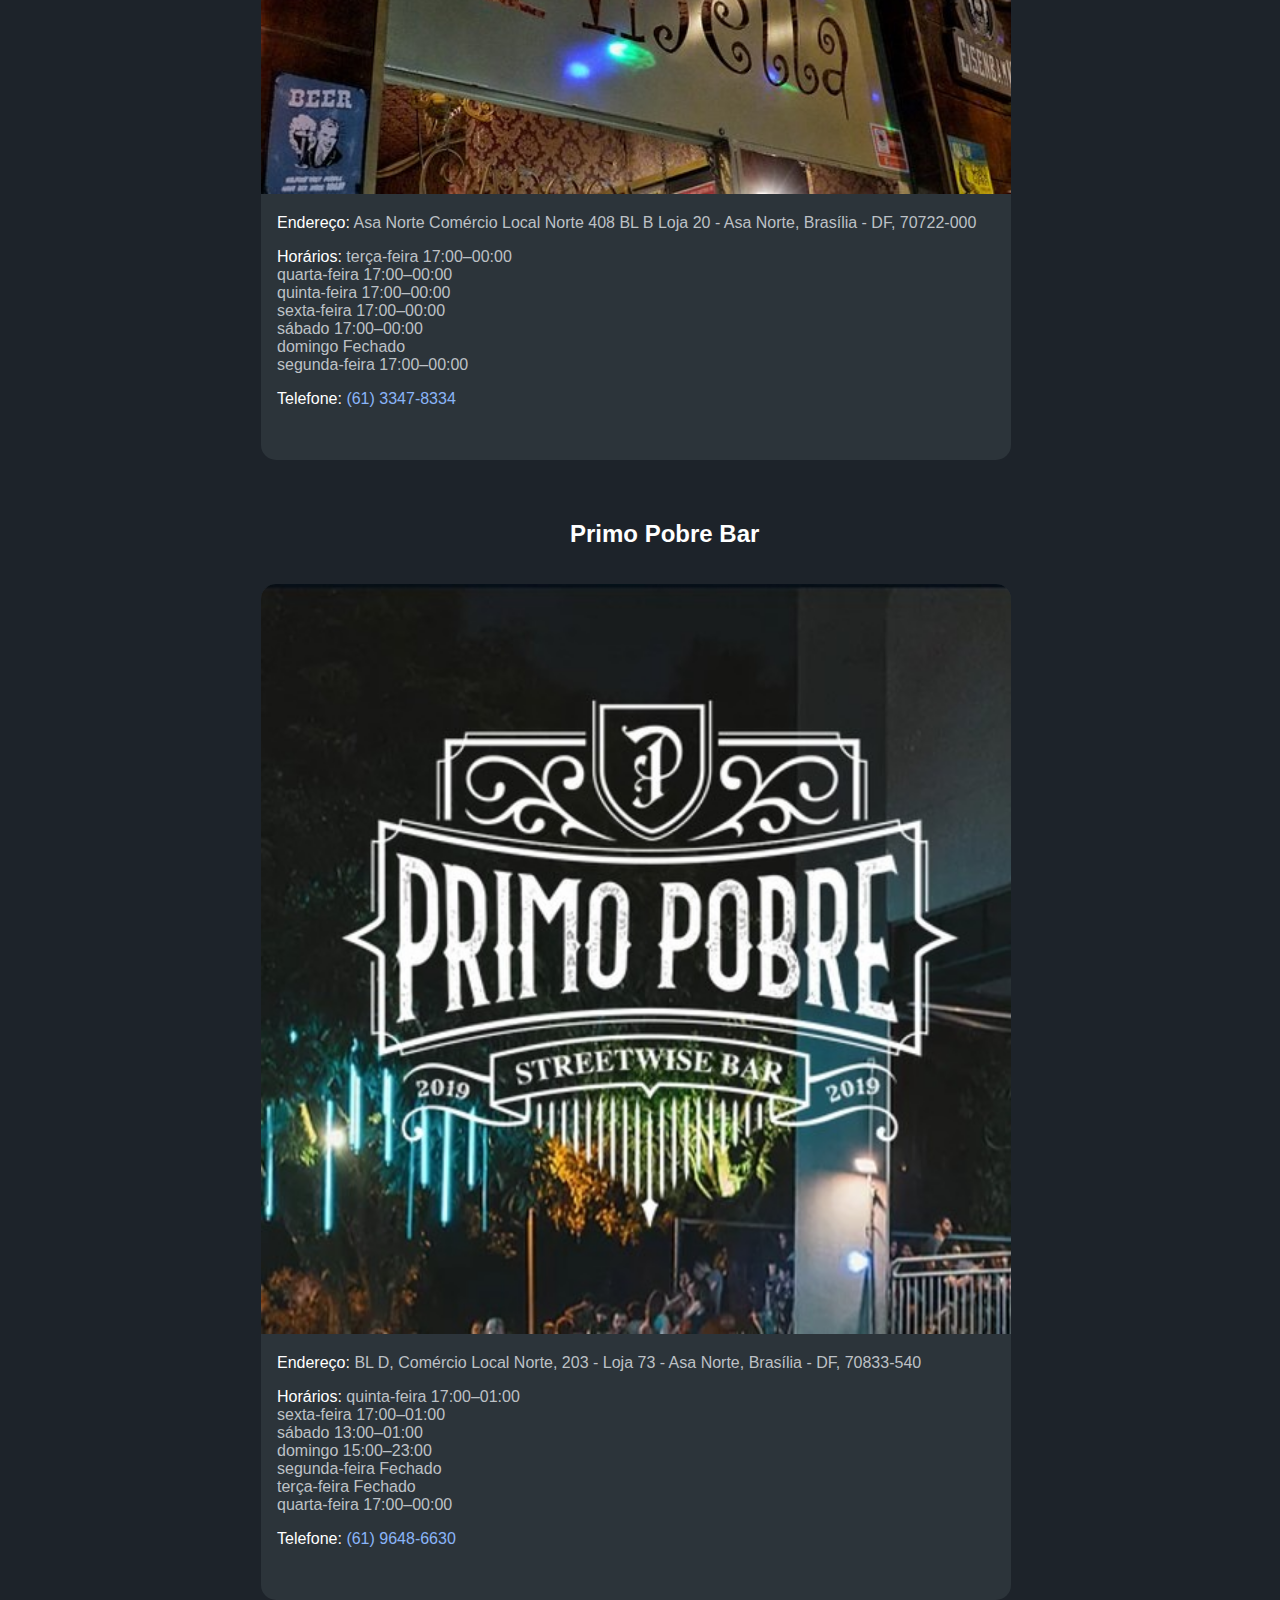
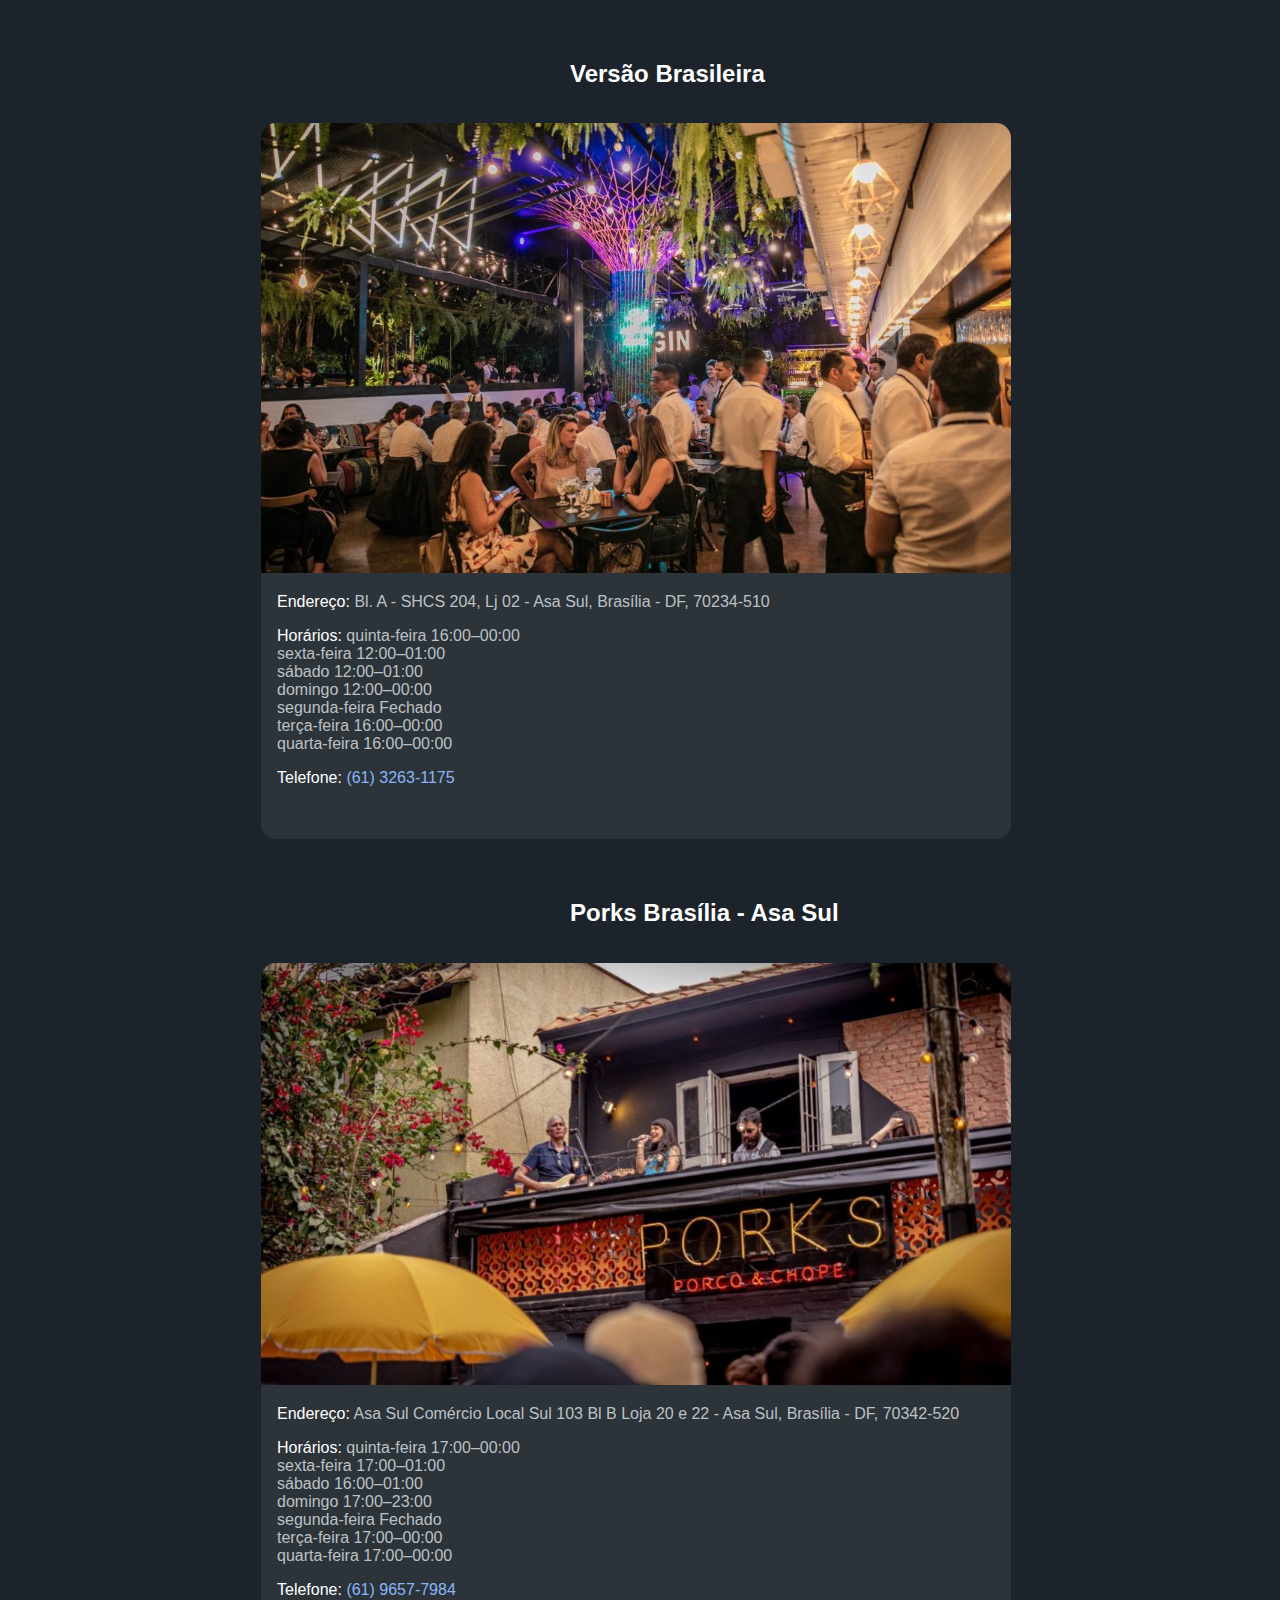
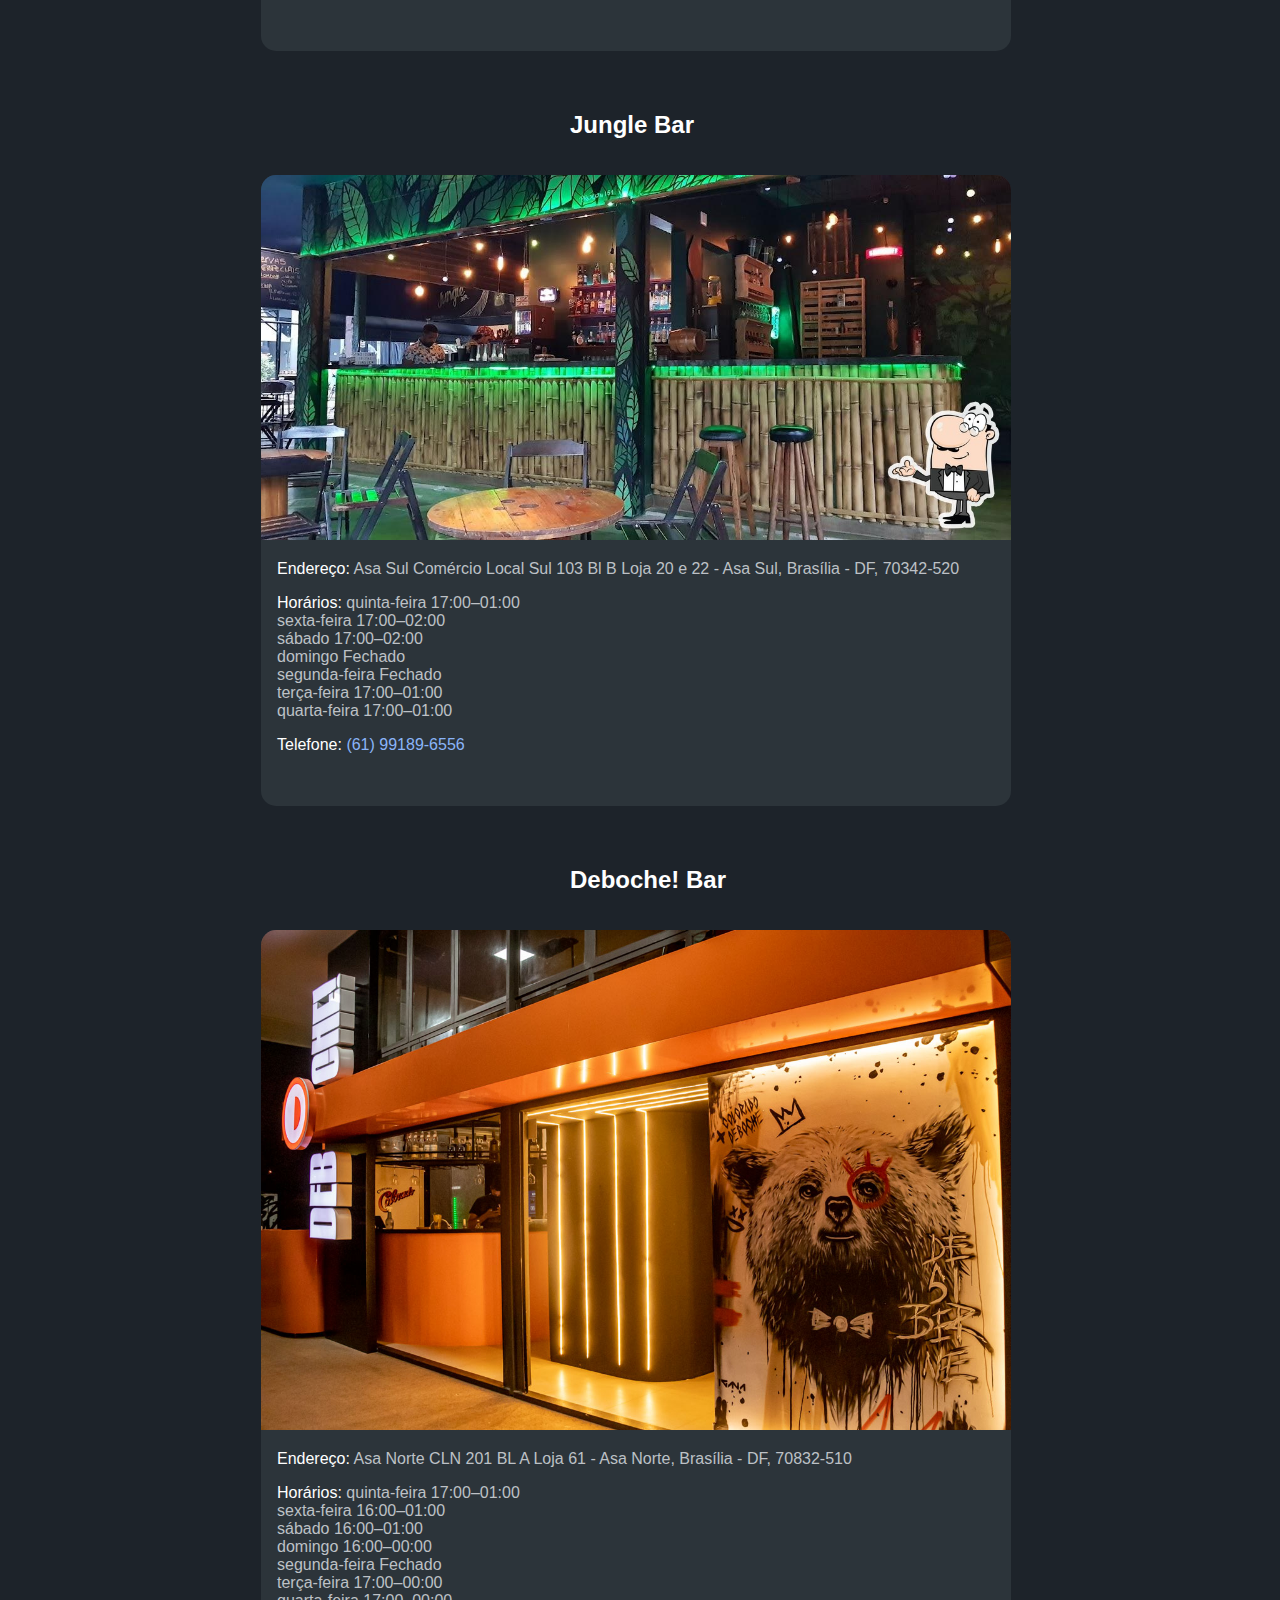
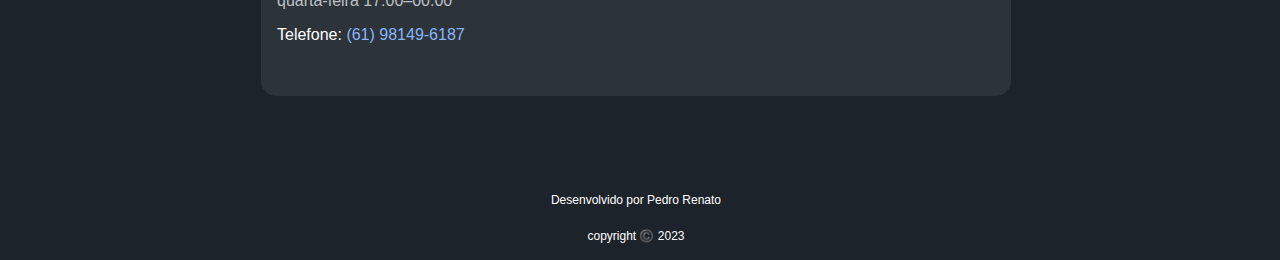
==== commit f241a7ef: "ajustando o footer" ====
--- a/bares.html
+++ b/bares.html
@@ -223,10 +223,8 @@
 
     <footer class="footer">
 
-
-
         <div class="texto-footer">
-            <p>Criado por Pedro Renato</p>
+            <p>Desenvolvido por Pedro Renato</p>
             <p>copyright ©️ 2023</p>
         </div>
     </footer>
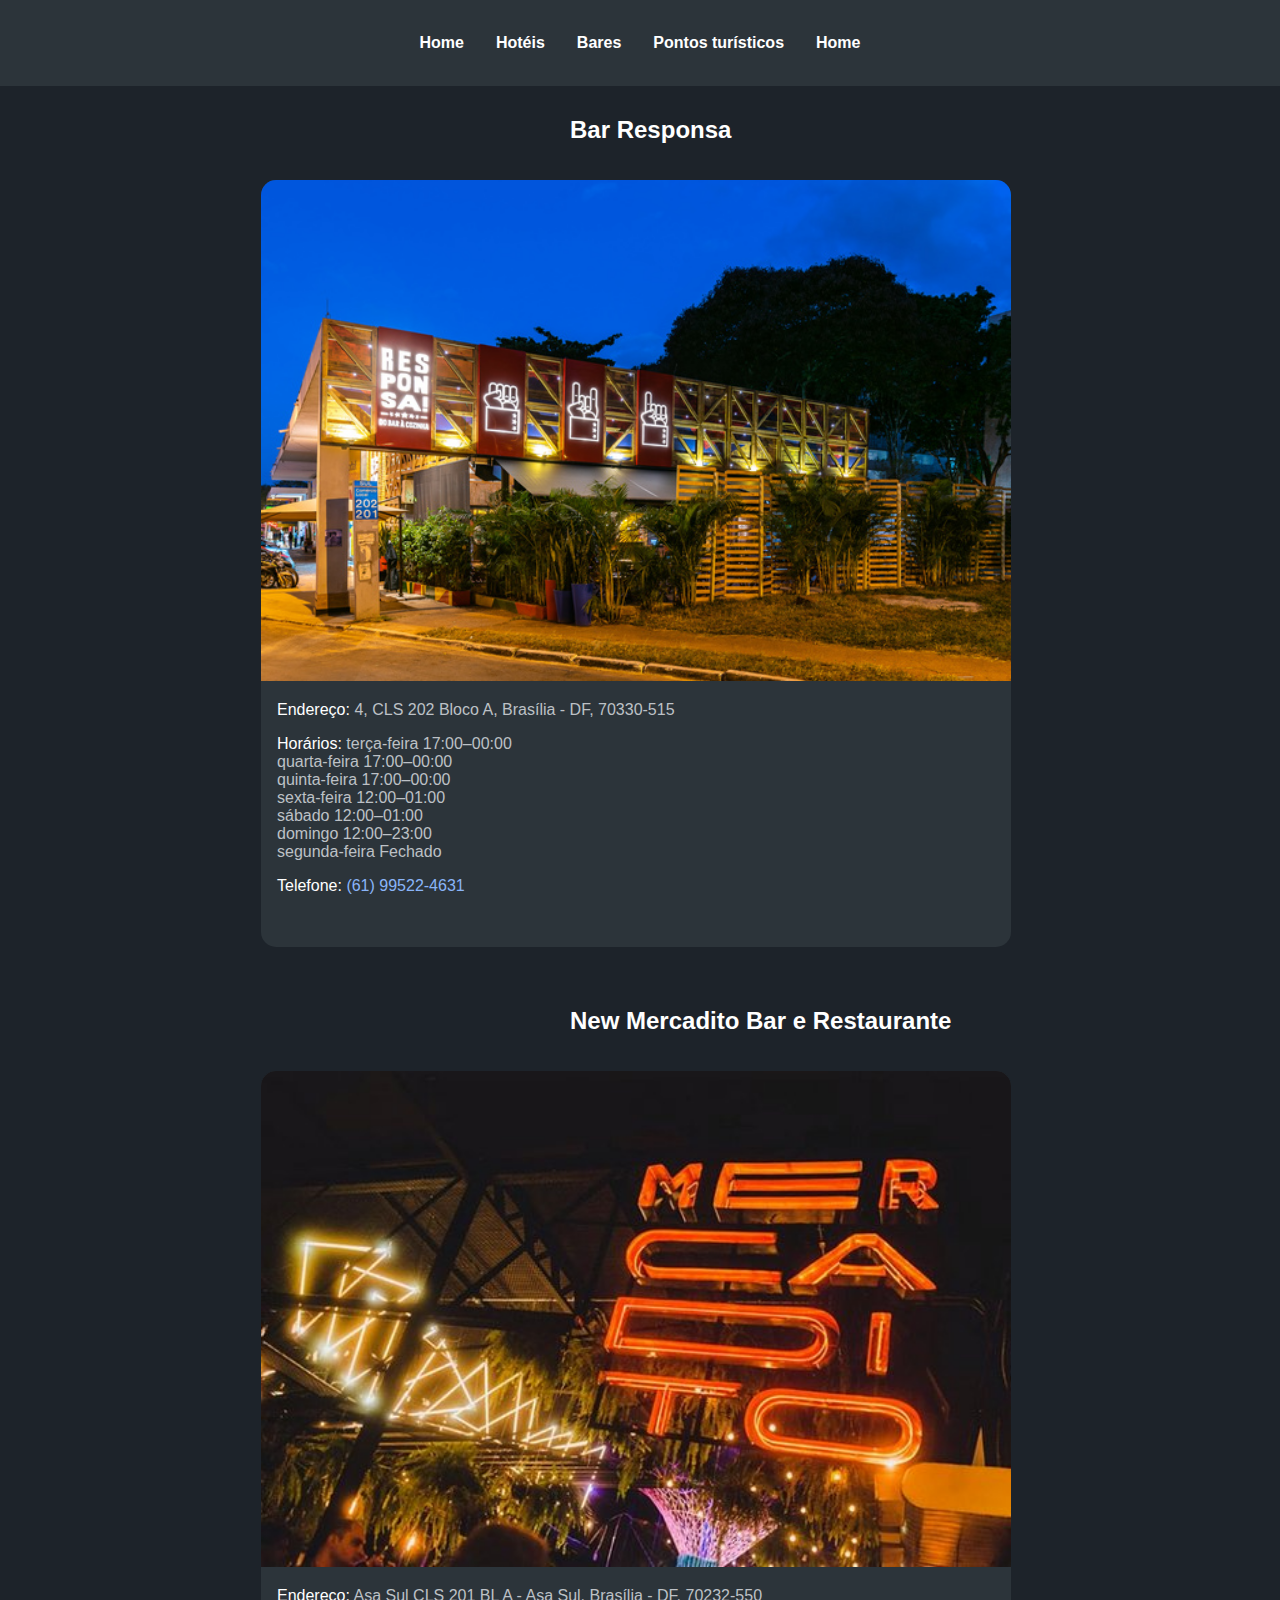
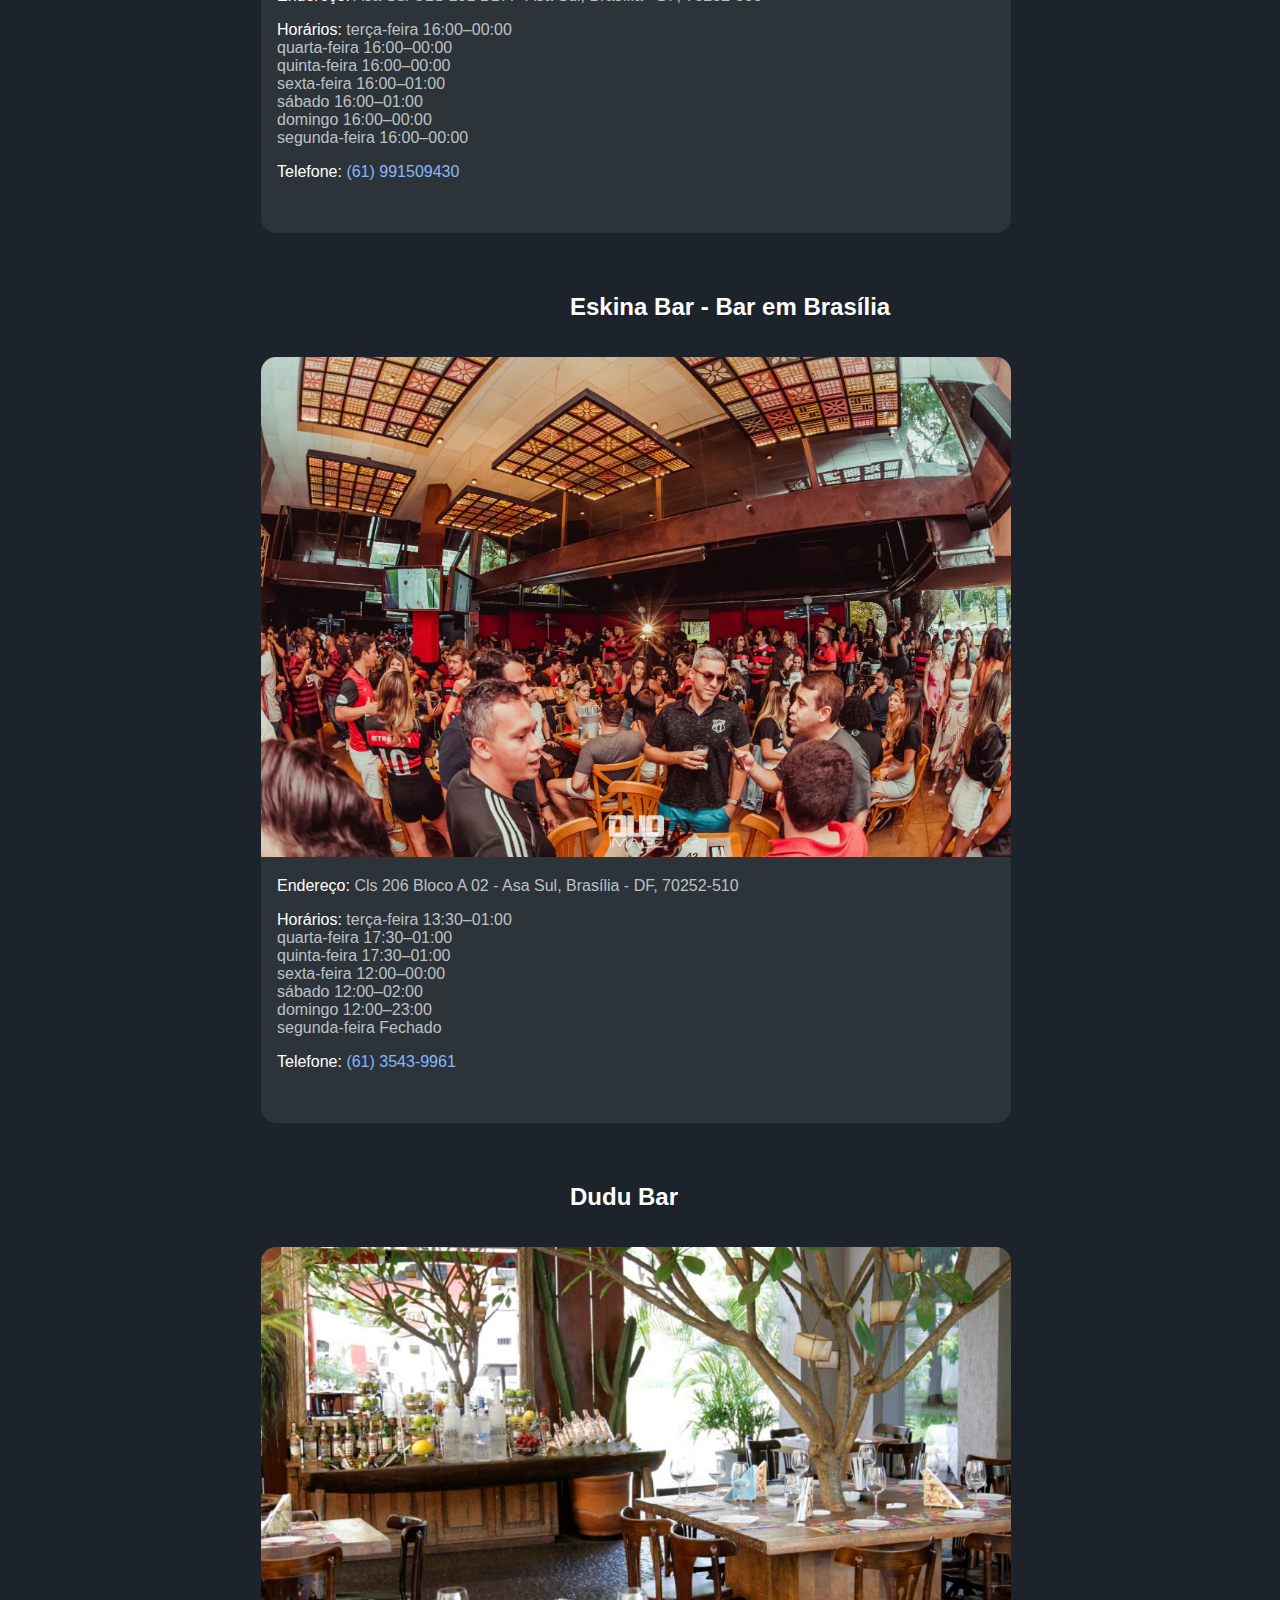
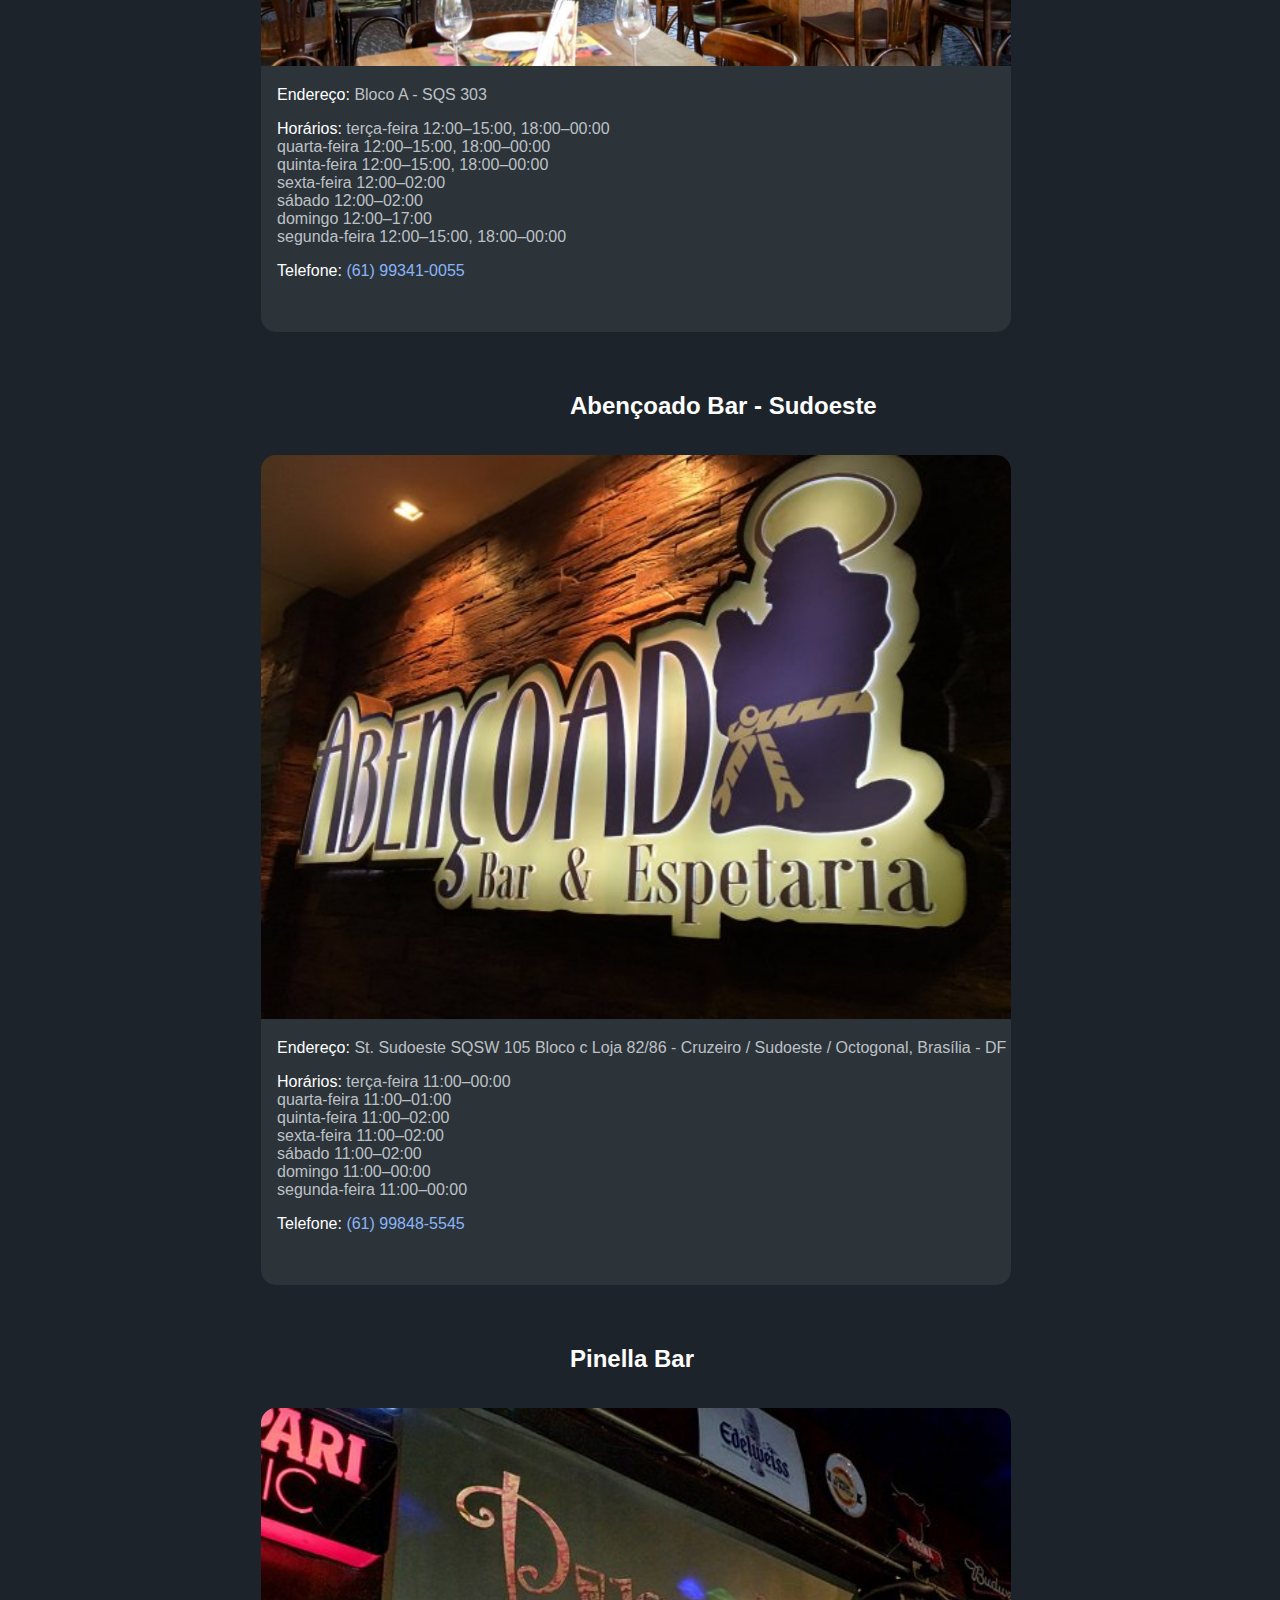
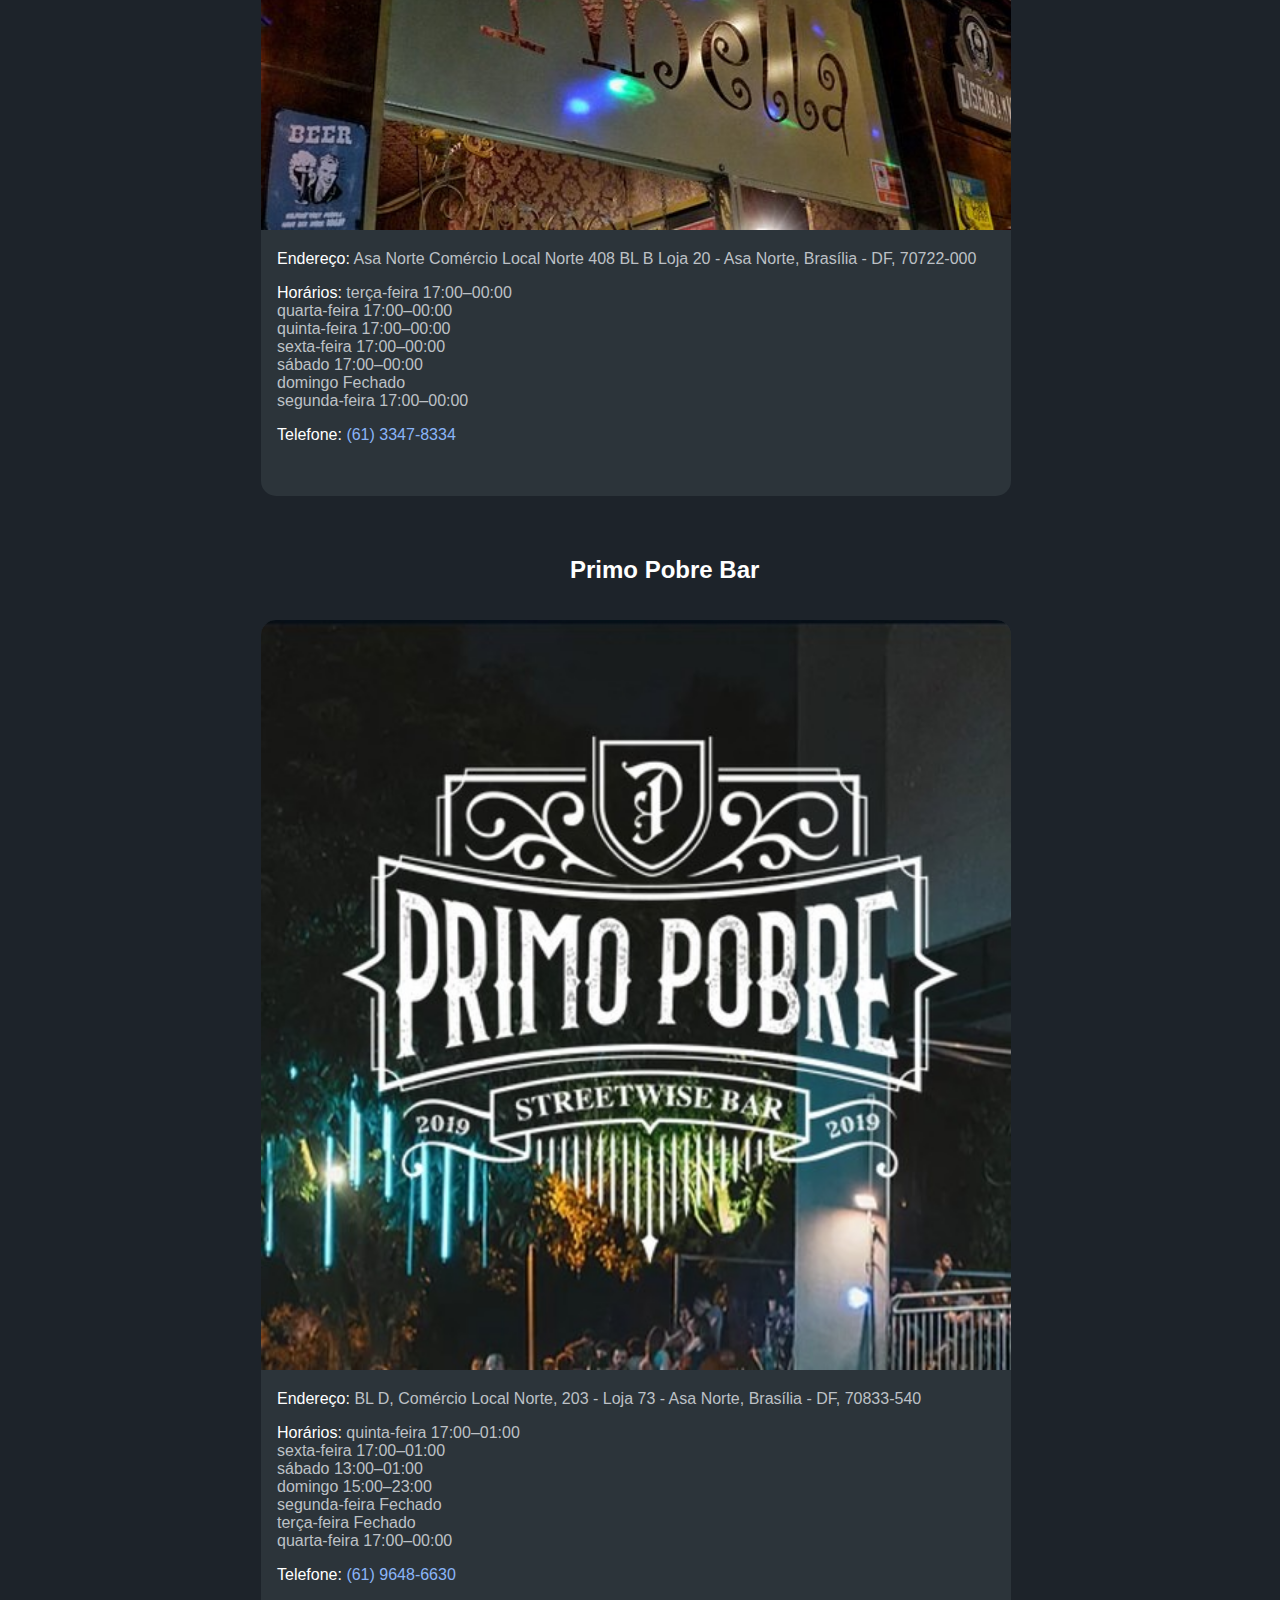
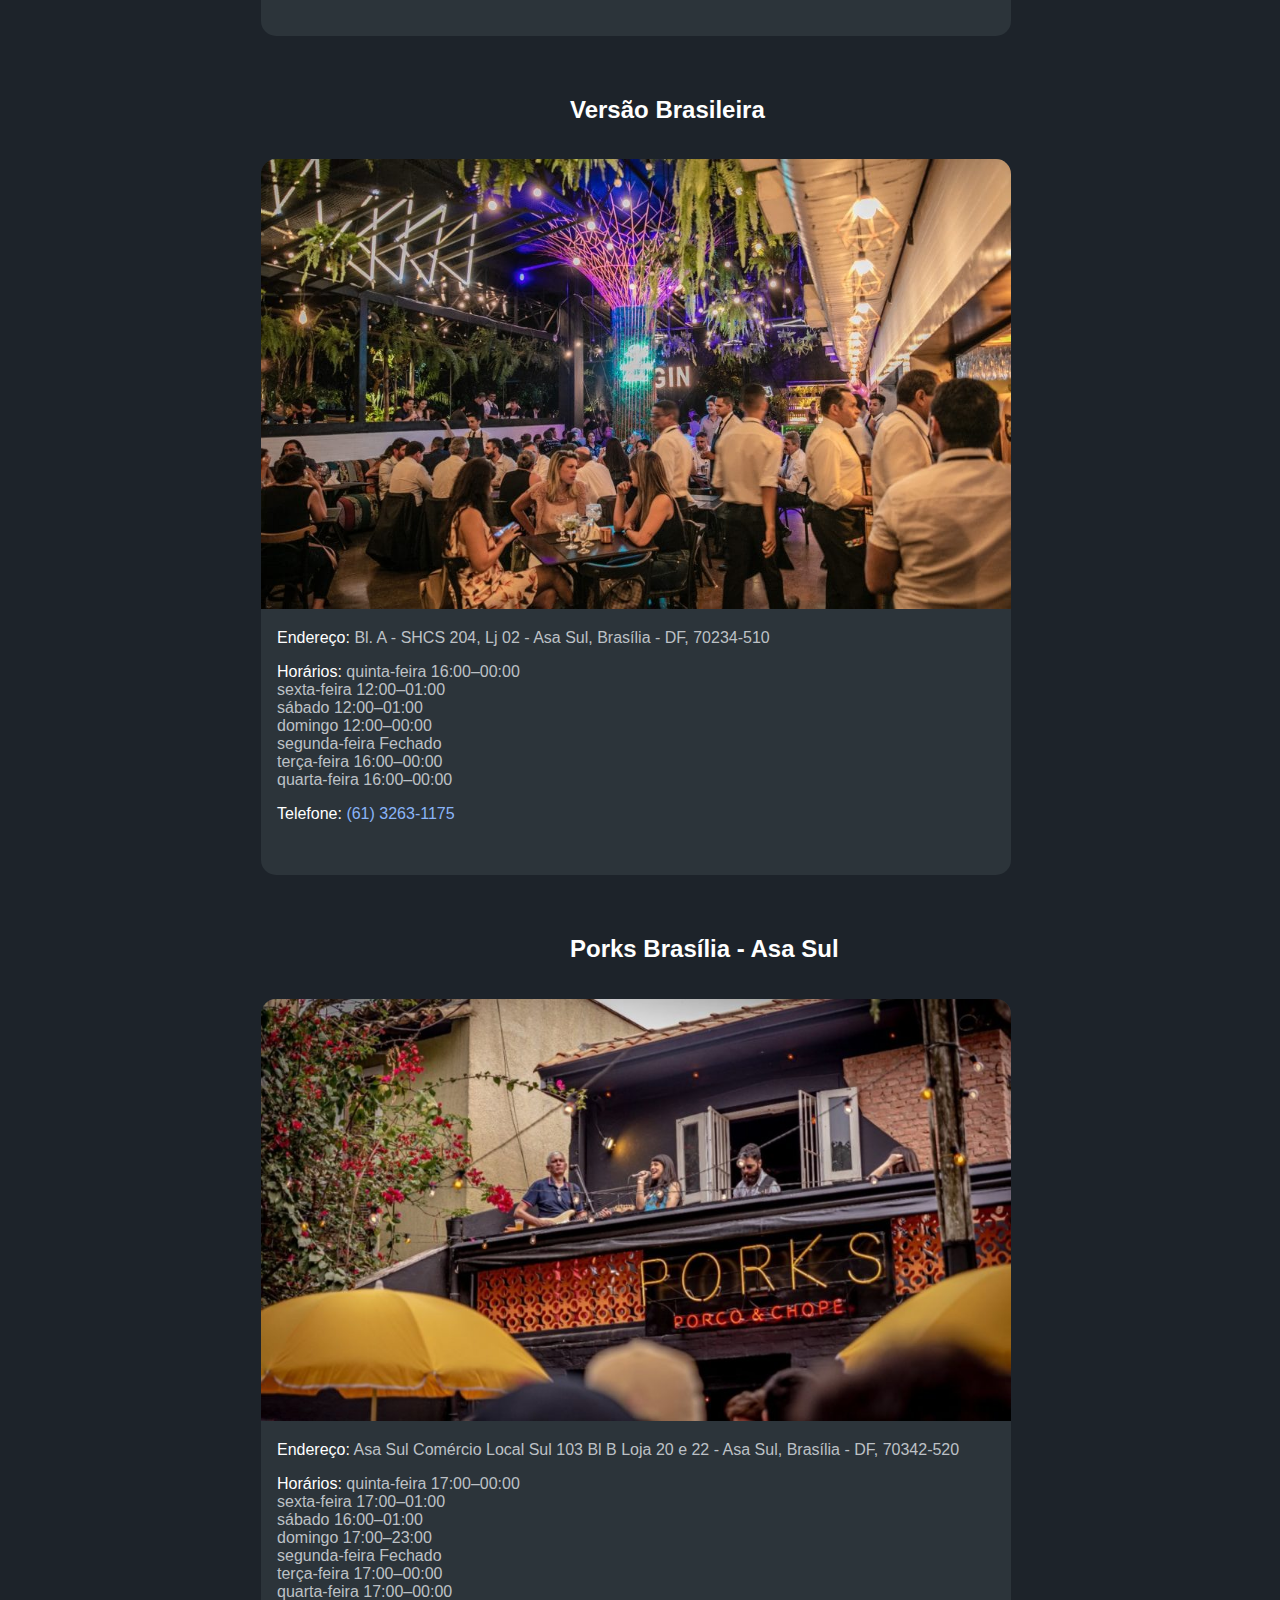
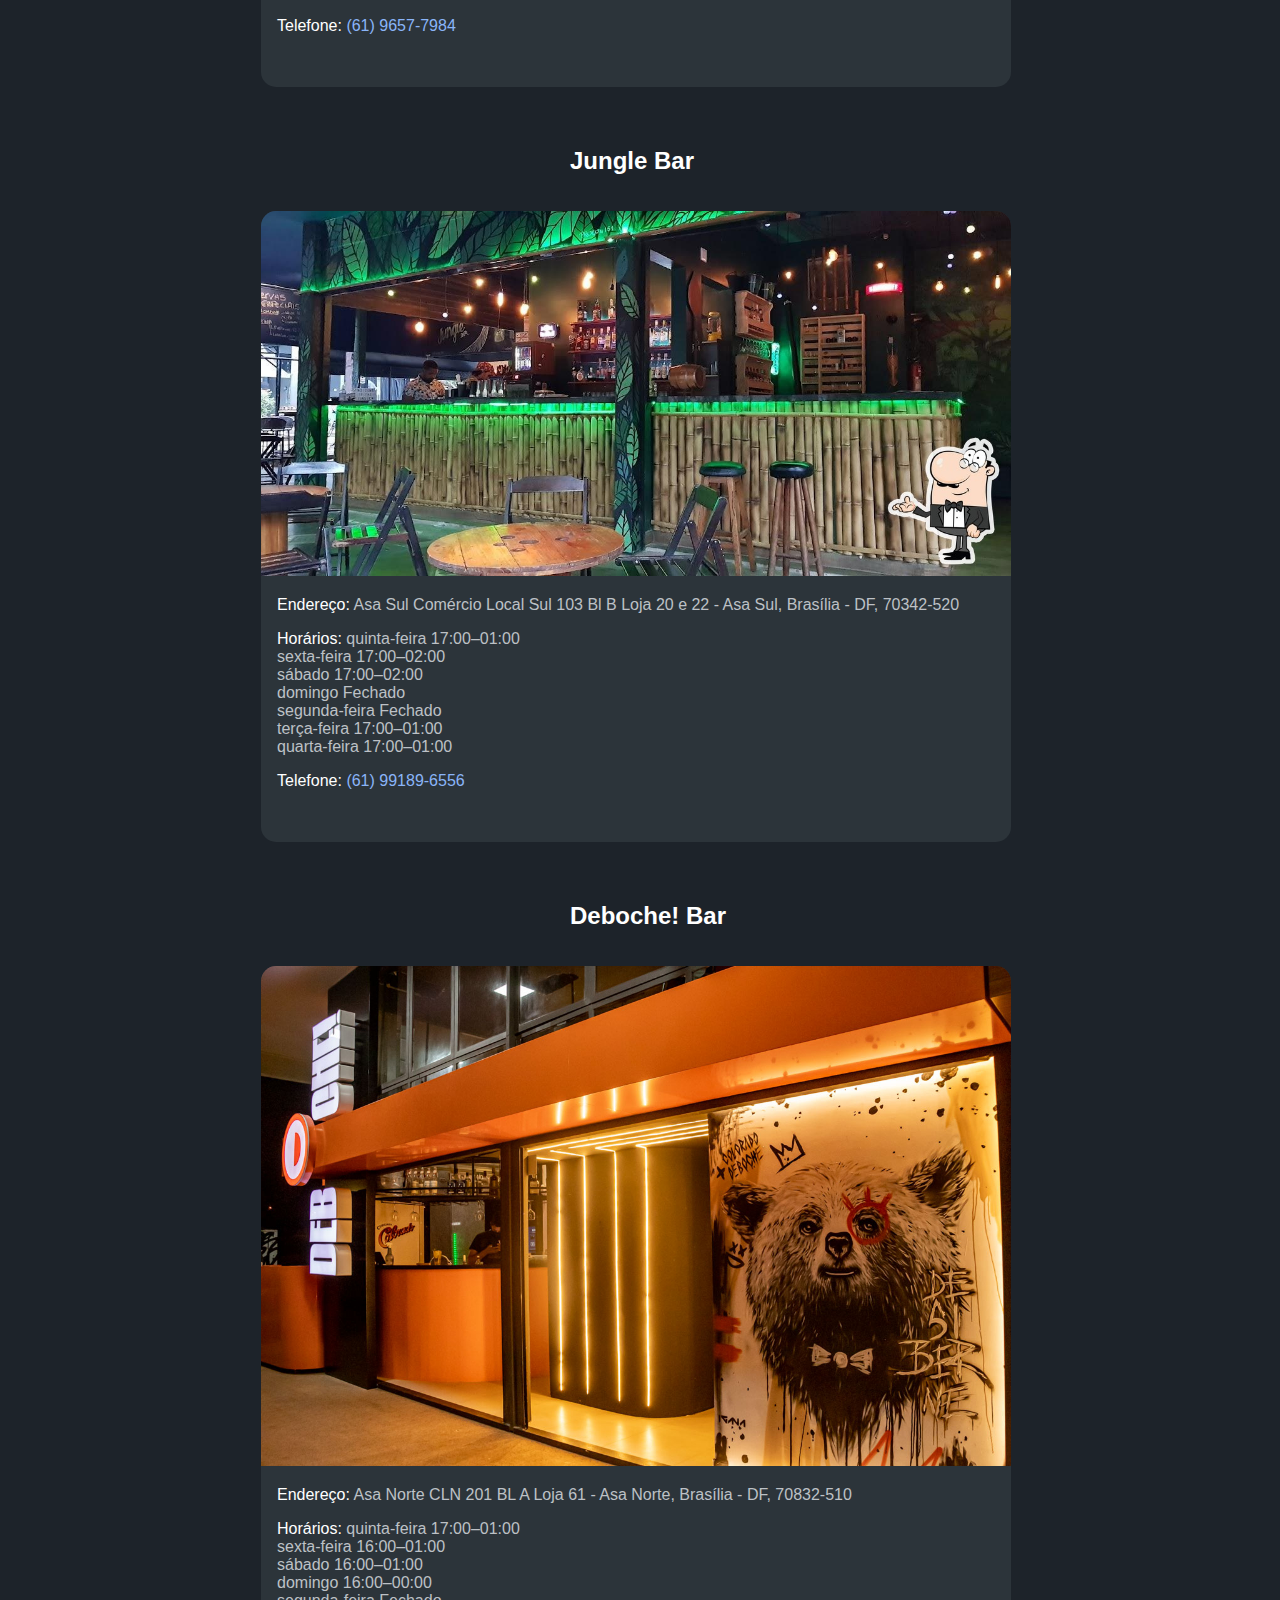
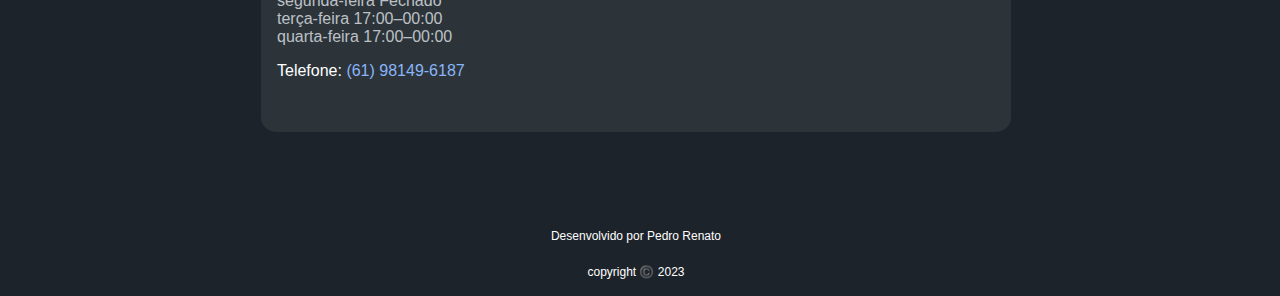
==== commit 788b40a9: "ajuste espaçamento body" ====
--- a/bares.html
+++ b/bares.html
@@ -20,7 +20,7 @@
             <li><a href="#" class="menu-item">Home</a></li>
         </ul>
     </div>
-    <br><br>
+    <br><br><br><br>
 
     <h2 class="legenda-hoteis">Bar Responsa</h2>
     <article class="cartao-hoteis">
--- a/style.css
+++ b/style.css
@@ -20,6 +20,7 @@
     margin-top: 0;
     z-index: 8;
     list-style: none;
+    height: 50px;
 
 }
 
@@ -42,6 +43,12 @@
     list-style-type: none;
     font-weight: bold;
 
+}
+
+.logo {
+    display: none;
+    position: fixed;
+    padding-top: 10px;
 }
 
 .fotos {
@@ -185,6 +192,7 @@
         text-decoration: none;
         list-style: none;
         list-style-type: none;
+        
     }
 
     .menu-lista {
@@ -211,6 +219,19 @@
         position: fixed;
     }
 
+    .logo {
+        position: fixed;
+        text-align: center;
+        padding-left: 250px;
+        padding-top: 10px;
+        display: block;
+    }
+
+    .logo-teste {
+        display: flex;
+        justify-content: end;
+    }
+
     
 
 }
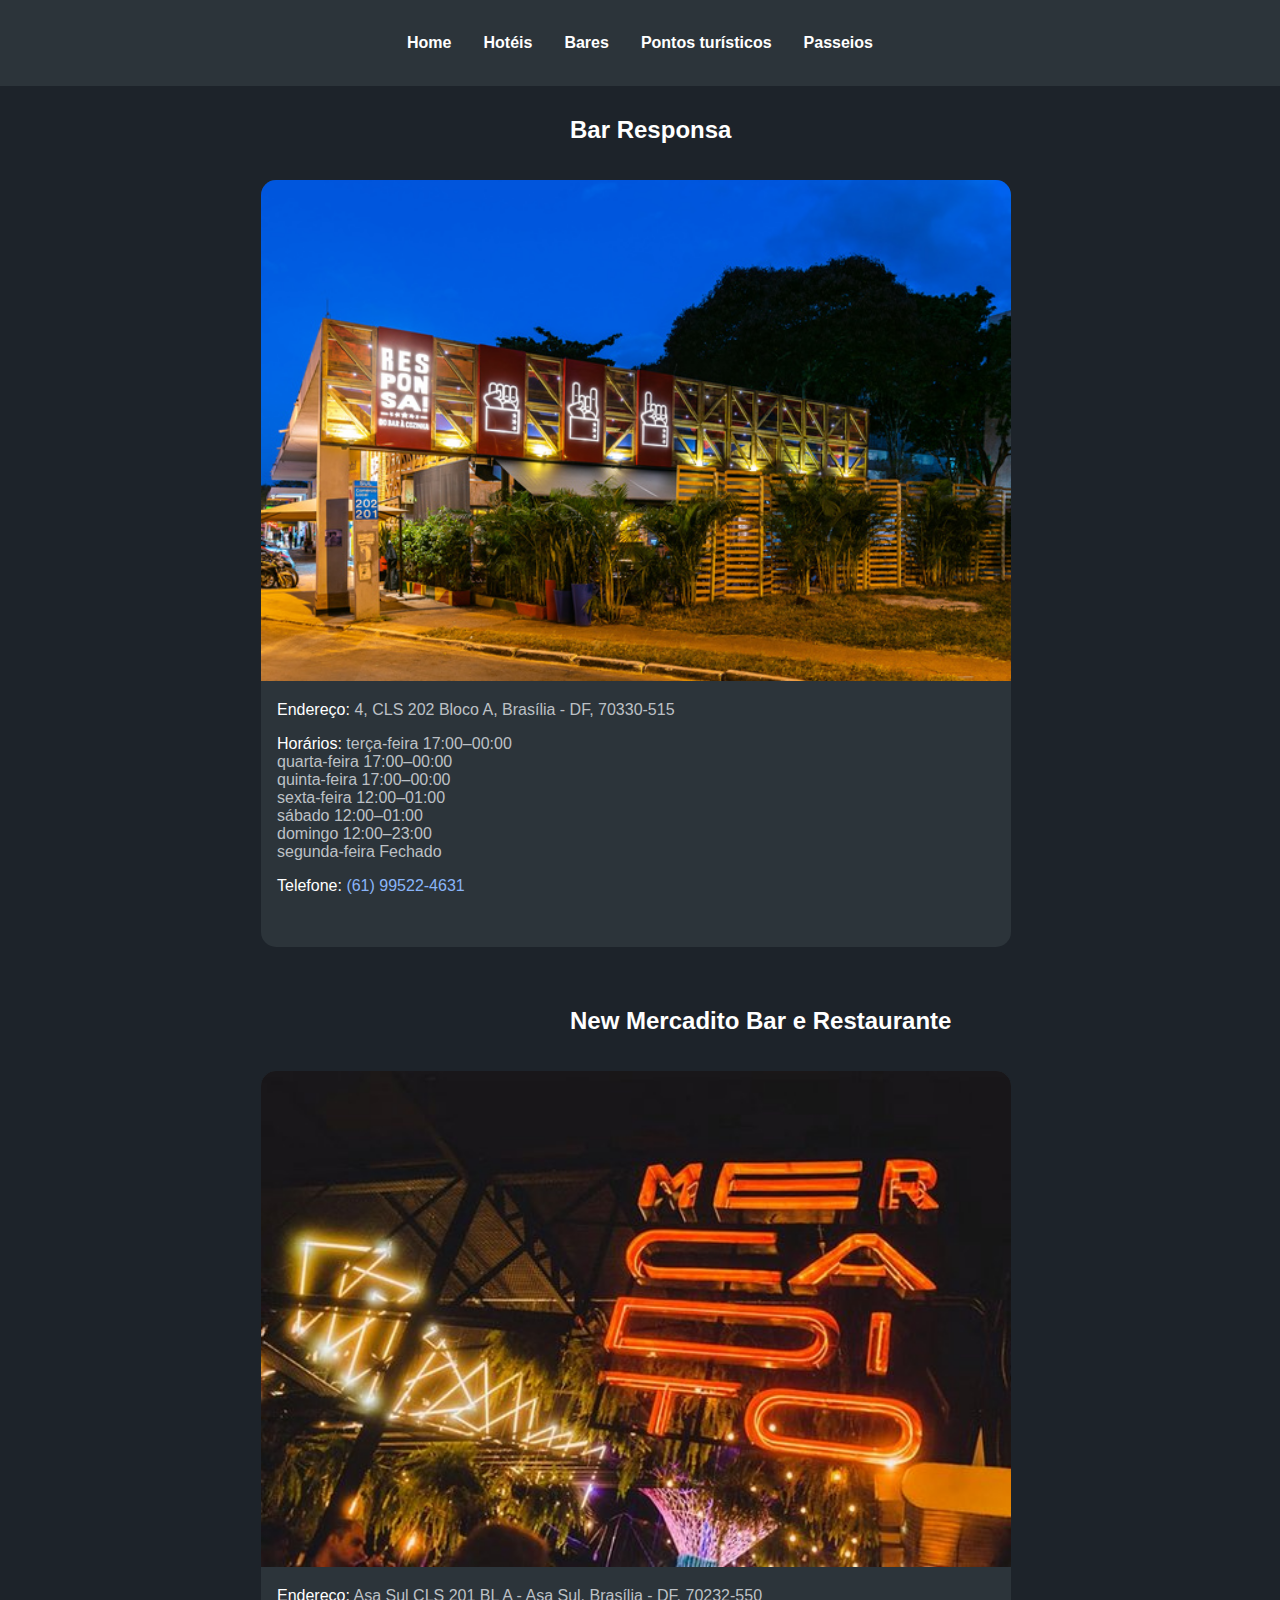
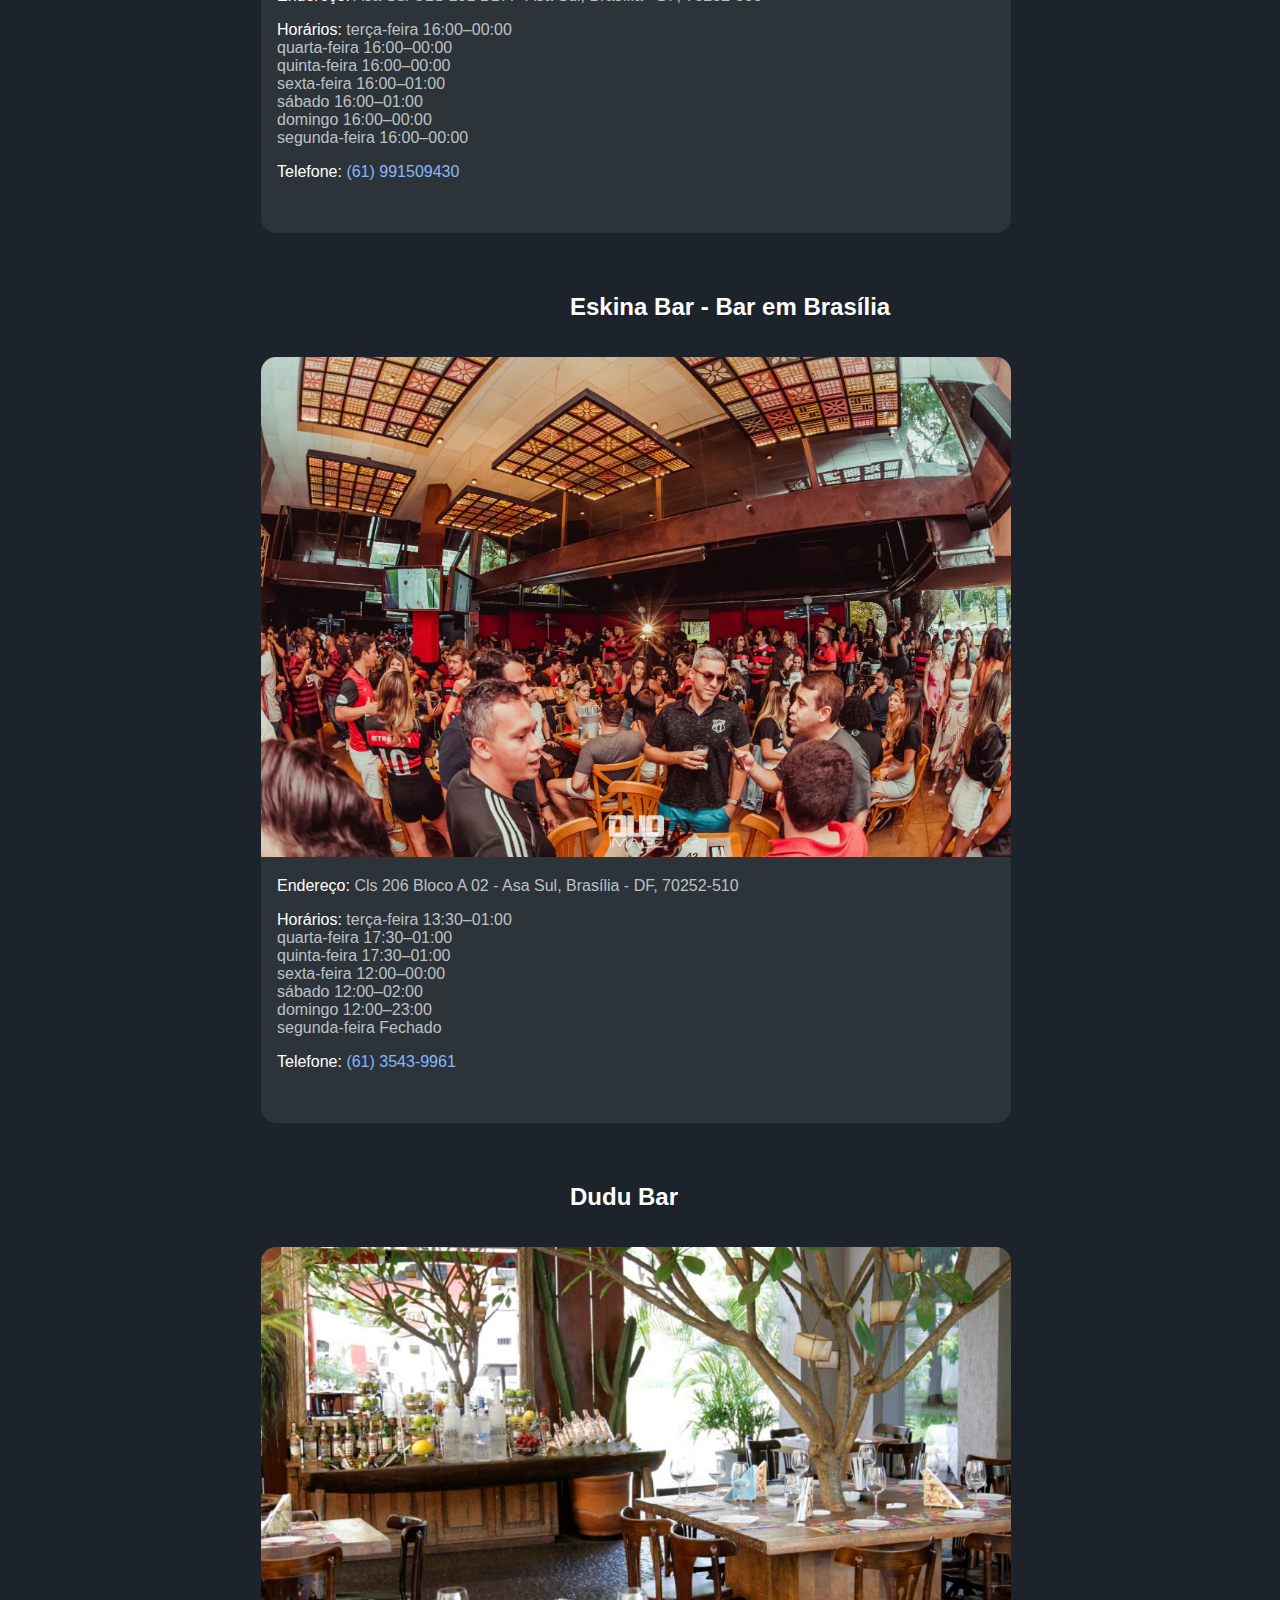
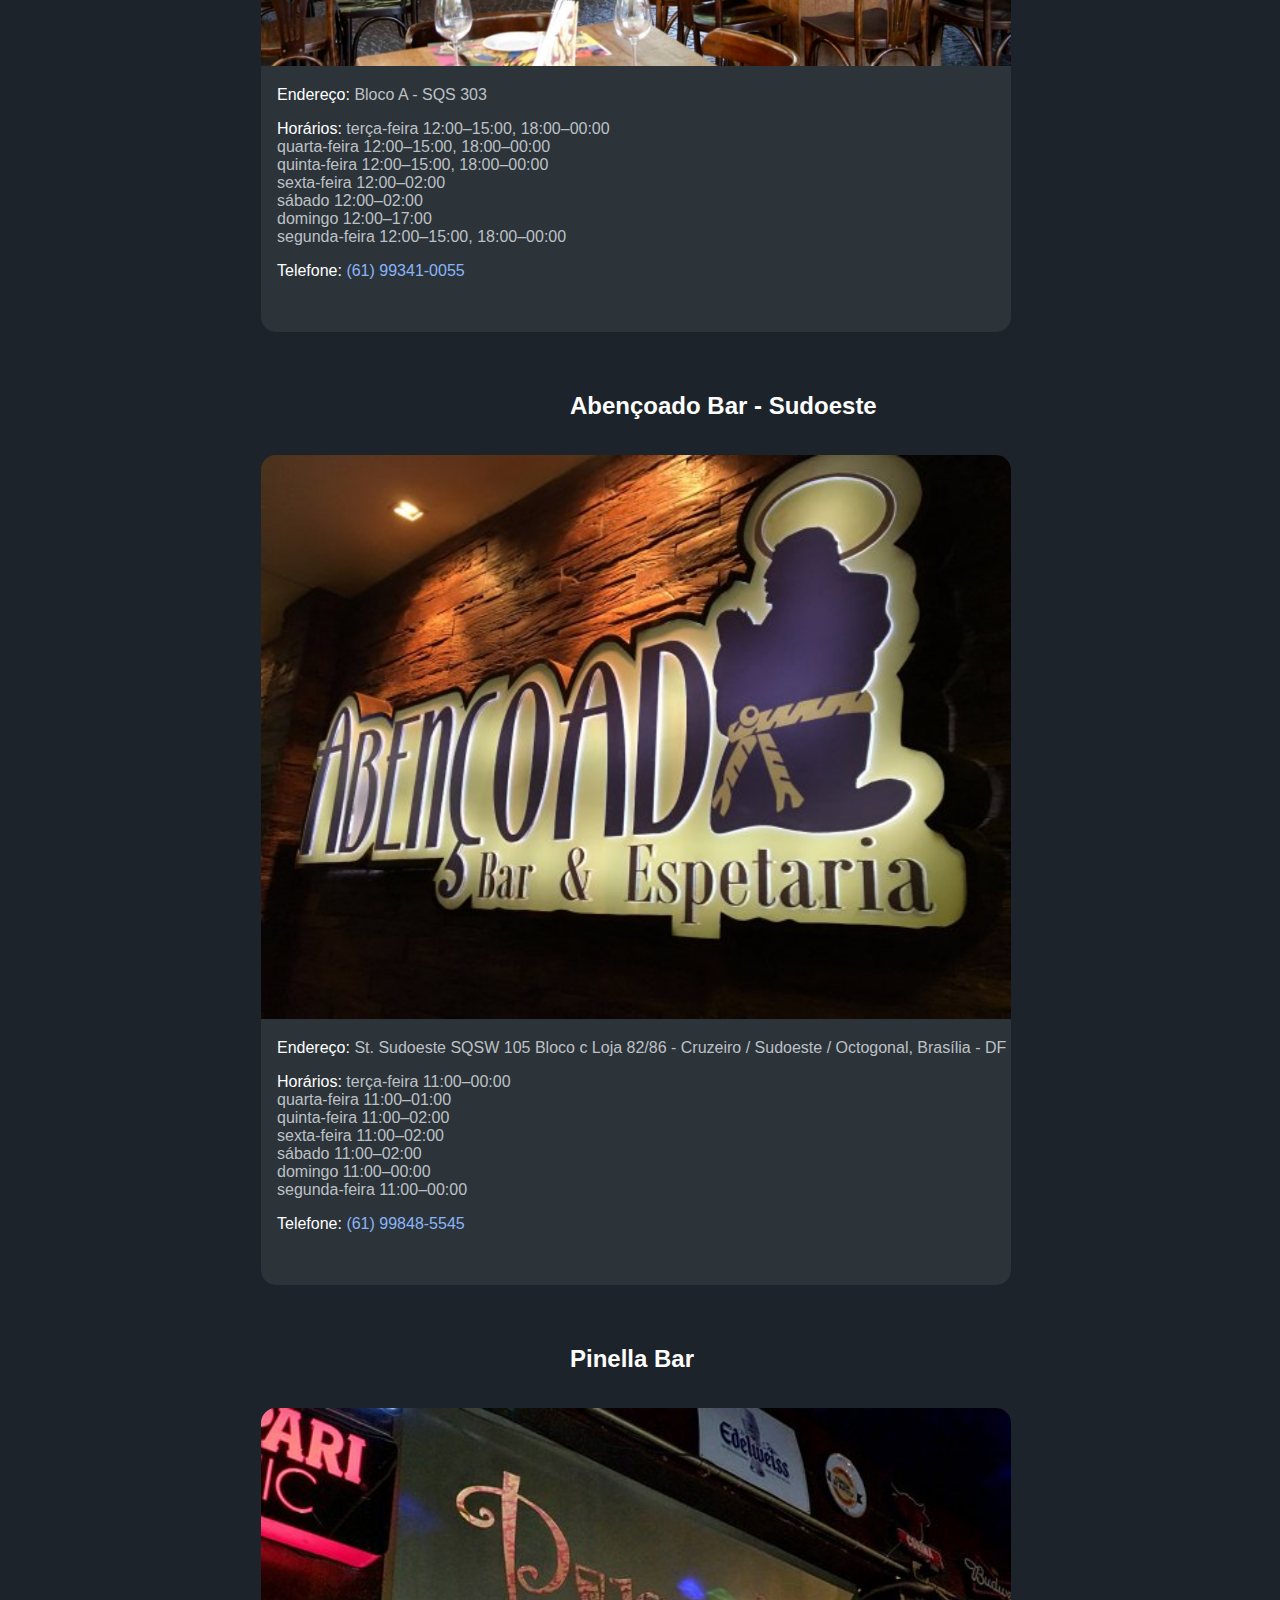
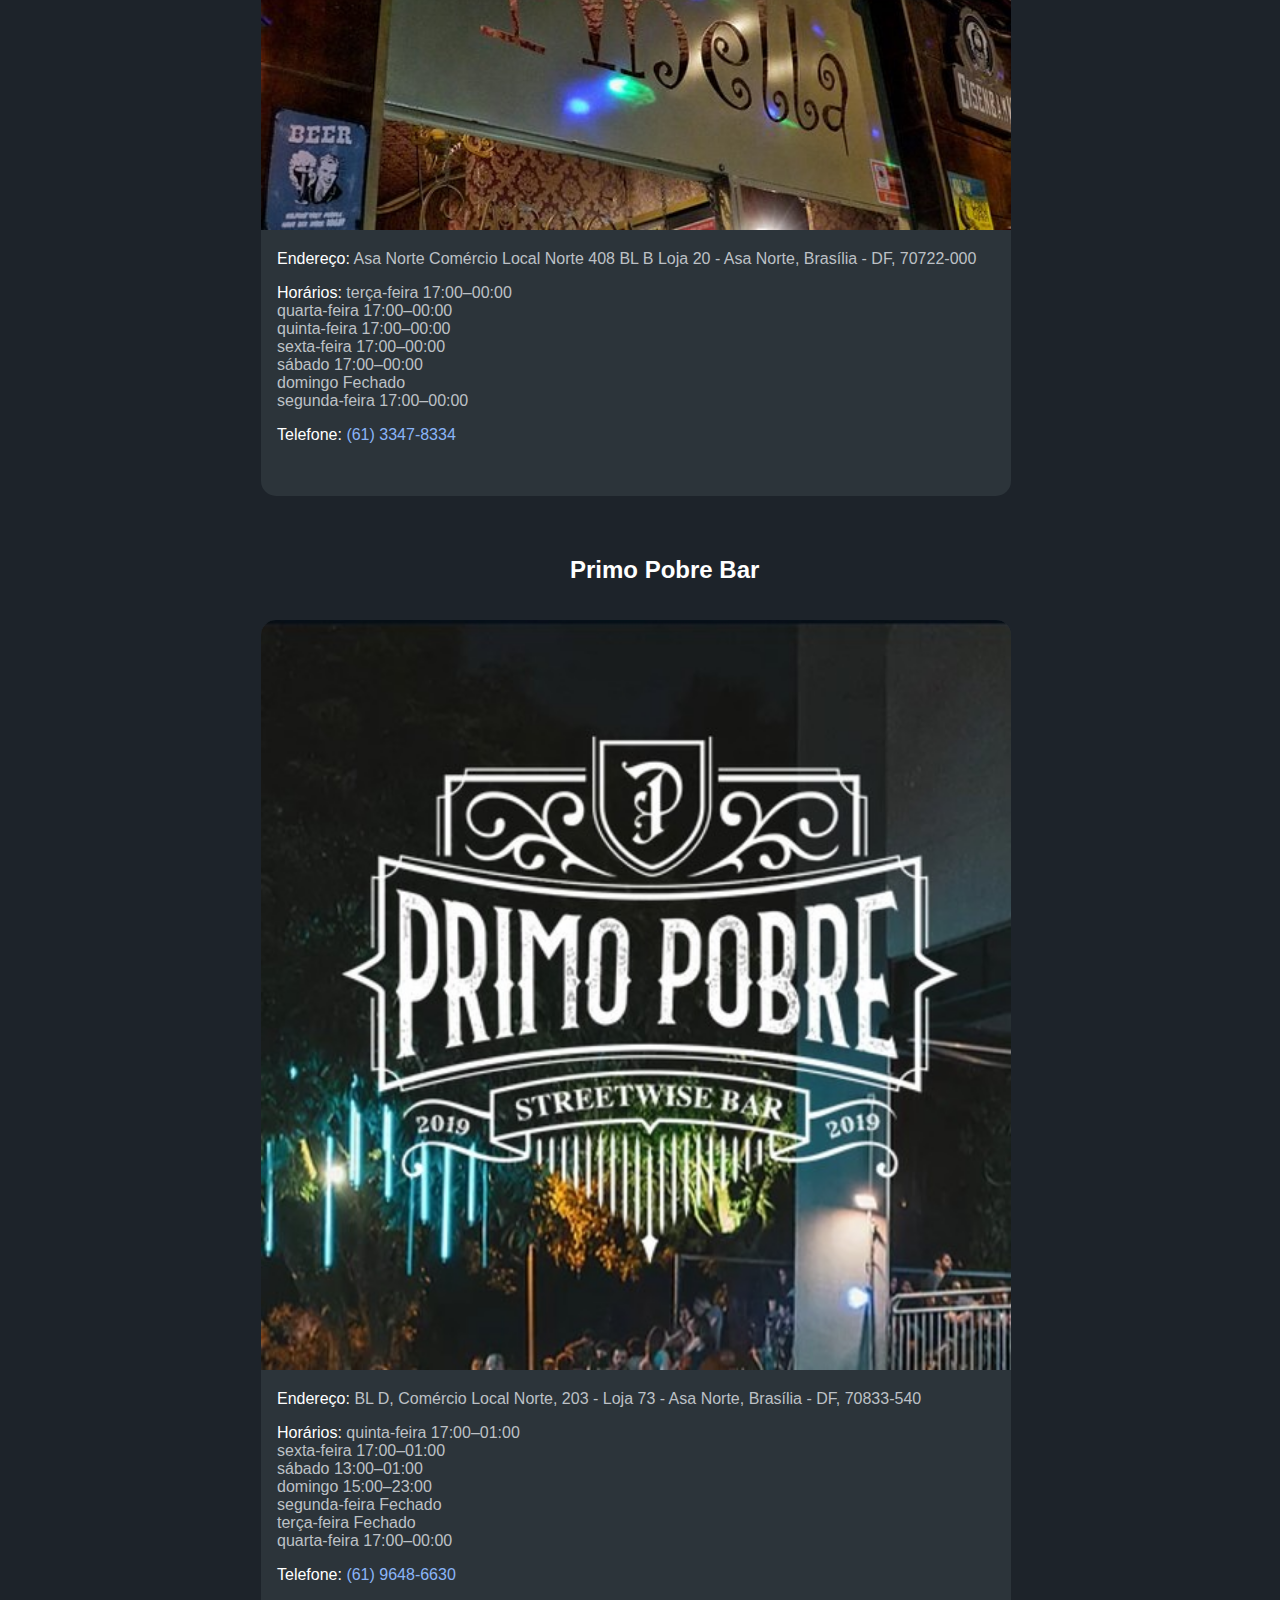
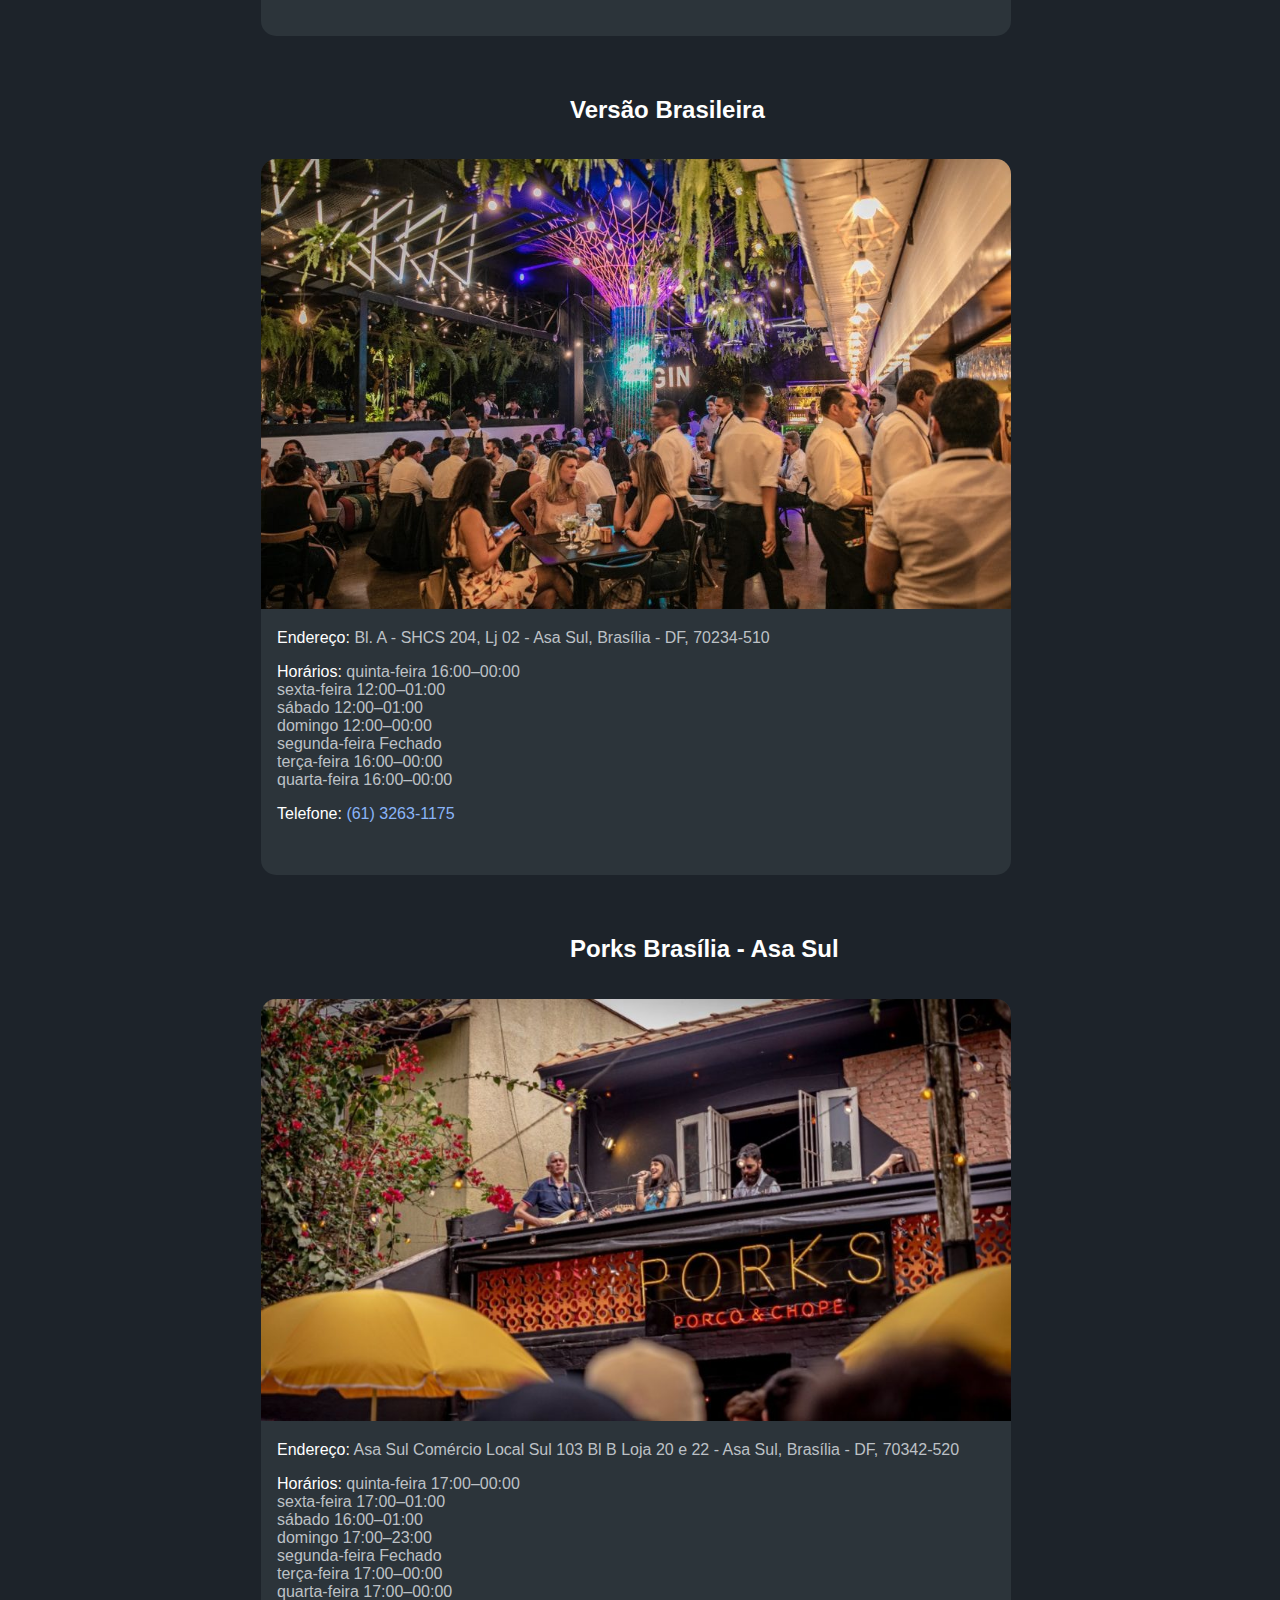
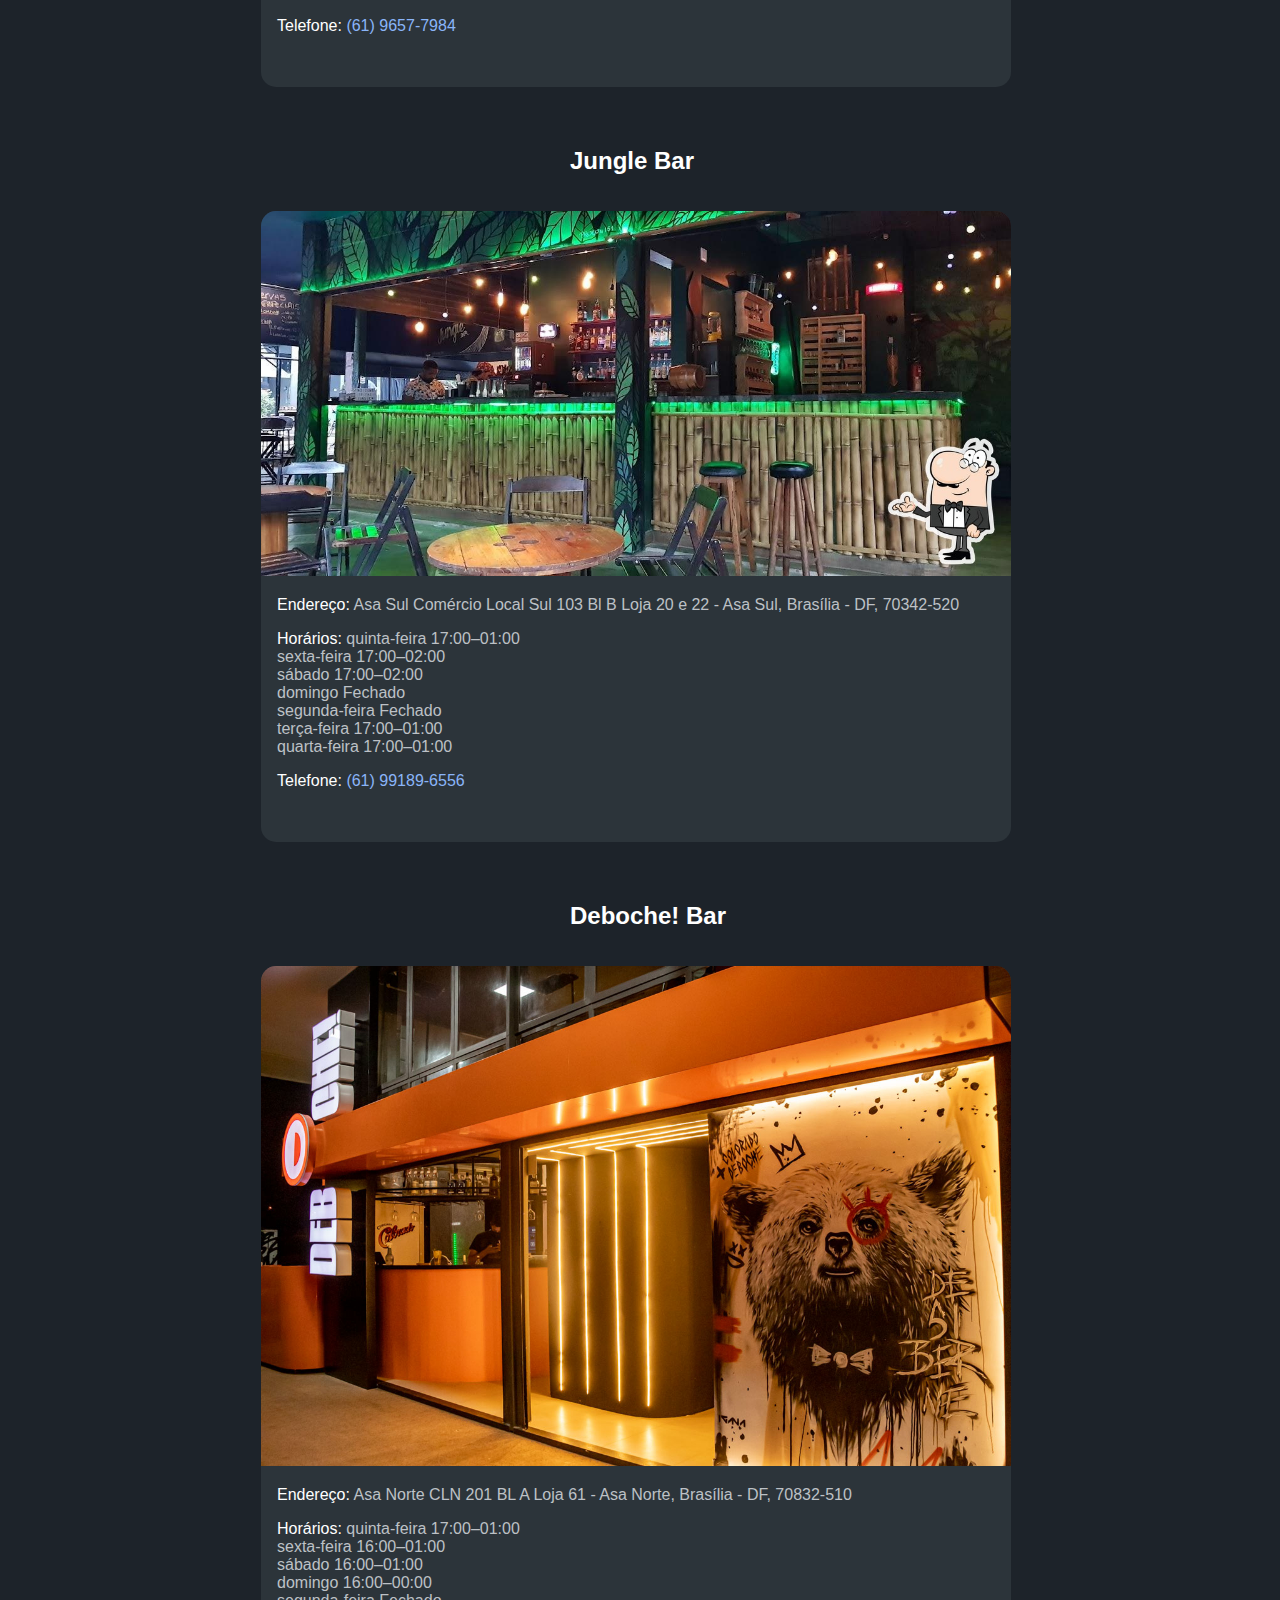
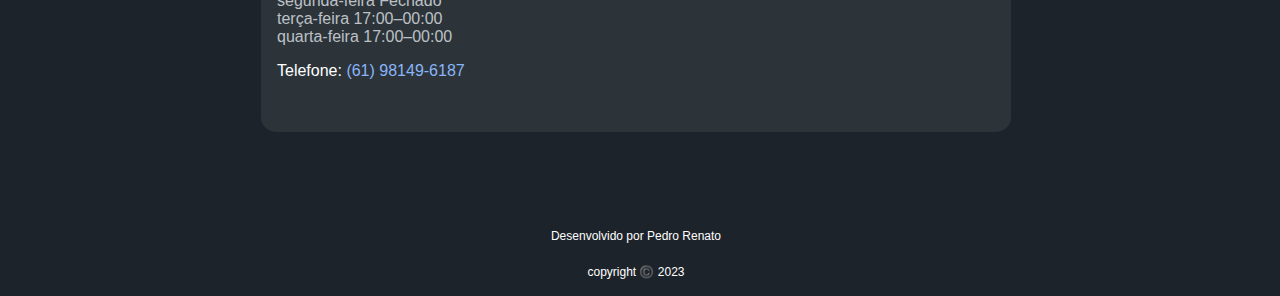
==== commit d2a8f07d: "ajuste de ancora" ====
--- a/bares.html
+++ b/bares.html
@@ -17,8 +17,11 @@
             <li><a href="hoteis.html" class="menu-item">Hotéis</a></li>
             <li><a href="bares.html" class="menu-item">Bares</a></li>
             <li><a href="index.html" class="menu-item">Pontos turísticos</a></li>
-            <li><a href="#" class="menu-item">Home</a></li>
+            <li><a href="passeios.html" class="menu-item">Passeios</a></li>
         </ul>
+    </div>
+    <div class="logo-teste">
+        <span class="logo">Cerrado Dicas</span>
     </div>
     <br><br><br><br>
 
--- a/style.css
+++ b/style.css
@@ -197,6 +197,7 @@
 
     .menu-lista {
         list-style: none;
+        height: 50%;
     }
 
     .imagens-card {
